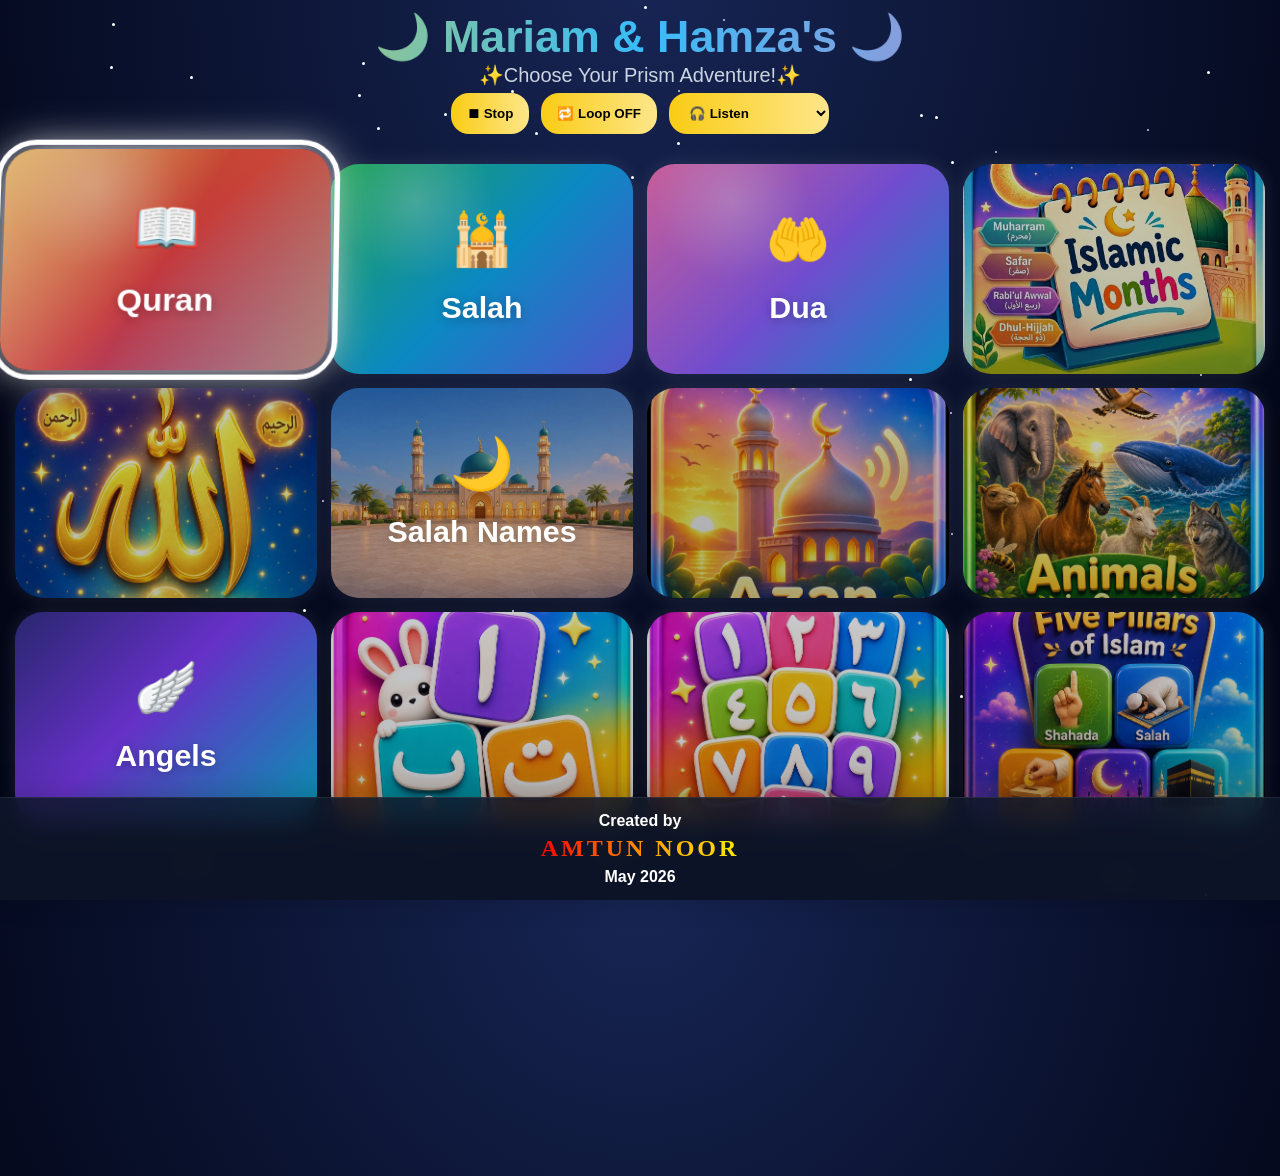
==== index.html @ e6c4af76 "Update index.html" ====
<!DOCTYPE html>
<html lang="en">
<head>
<meta charset="UTF-8" />
<meta name="viewport" content="width=device-width, initial-scale=1.0, maximum-scale=1.0, user-scalable=no" />

<title>My Little Quran Corner!</title>
<meta name="theme-color" content="#0f172a"/>

<link rel="stylesheet" href="styles/prism.css?v690_frozen_release_20260702"/>
<link rel="stylesheet" href="styles/prism.interactions.css?v7312_targeted_azan_animals_20260719"/>
</head>

<body>
<div class="stars"></div>

<h1 id="pageTitle">🌙 Mariam & Hamza's 🌙 </h1>
<p class="subtitle" id="pageSubtitle">✨Quran Adventures with Mom!✨</p>

<div class="topbar" id="topbar">
<button id="btnBack" tabindex="0" onclick="goHome()">🏠 Home</button>
<button id="btnStop" tabindex="0" onclick="stopAll()">⏹ Stop</button>
<button id="loopBtn" tabindex="0" onclick="toggleLoopAll()">🔁 Loop OFF</button>
<select id="mode" tabindex="0">
<option value="listen" selected>🎧 Listen</option>
<option value="learnListen">🎓 Learn · Listen</option>
<option value="repeat5">🎓 Learn · 5x</option>
<option value="hifz">🎓 Learn · Hifz</option>
</select>
</div>

<div class="grid" id="grid"></div>

<div id="overlay">
<div>▶ Tap Anywhere / Press OK To Start</div>
</div>

<div class="credits">
<div>Created by</div>
<div class="amtun">AMTUN NOOR</div>
<div>May 2026</div>
</div>


<script src="engines/practice.cue.js?v730_runtime_freeze_20260718"></script>
<script src="engines/practice.controller.js?v730_runtime_freeze_20260718"></script>
<script src="engines/scene.navigator.js?v7312_targeted_azan_animals_20260719"></script>
<script src="engines/selectable.layouts.js?v7312_targeted_azan_animals_20260719"></script>
<script src="engines/selectable.scene.engine.js?v7312_targeted_azan_animals_20260719"></script>
<script src="engines/interactive.hotspots.engine.js?v7312_targeted_azan_animals_20260719"></script>
<script src="engines/prism.legacy.engine.js?v723_final_20260716"></script>

<script>
/* Prism V6.9 loader self-heal: fixes rare first-load topbar mount race without changing UI. */
(function(){
  const HIDE_FOR = new Set(["plugin-months","plugin-numbers","plugin-salah-names","plugin-salahnames","plugin-angels","plugin-pillars","plugin-letters"]);
  let timer = null;
  function shouldShowTopbar(){
    const b = document.body;
    if(!b) return false;
    if(b.classList.contains("landing-mode")) return false;
    for(const c of HIDE_FOR){ if(b.classList.contains(c)) return false; }
    // Quran/listen/learn pages + Allah Names + Dua + external Salah keep the existing fixed topbar.
    return true;
  }
  function healTopbar(){
    const top = document.getElementById("topbar");
    if(!top) return;
    if(shouldShowTopbar()){
      top.classList.add("prism-topbar-ready");
      top.style.display = "flex";
      top.style.visibility = "visible";
      top.style.opacity = "1";
    }else{
      top.classList.remove("prism-topbar-ready");
      top.style.display = "";
      top.style.visibility = "";
      top.style.opacity = "";
    }
  }
  function schedule(){
    clearTimeout(timer);
    healTopbar();
    [120, 350, 700, 1200, 2200].forEach(ms=>setTimeout(healTopbar, ms));
  }
  window.__prismHealTopbar = schedule;
  document.addEventListener("DOMContentLoaded", schedule);
  window.addEventListener("load", schedule);
  window.addEventListener("pageshow", schedule);
  const startObserver = ()=>{
    if(!document.body) return setTimeout(startObserver, 50);
    new MutationObserver(schedule).observe(document.body,{attributes:true,attributeFilter:["class"]});
    schedule();
  };
  startObserver();
})();
</script>
</body>
</html>
---- styles/prism.css ----
@font-face{
  font-family:"Baloo Bhaijaan 2";
  src:url("../BalooBhaijaan2-ExtraBold.ttf");
  font-display:swap;
}

*{
margin:0;
padding:0;
box-sizing:border-box;
font-family:"Baloo Bhaijaan 2","Comic Sans MS","Trebuchet MS",Arial,sans-serif;
-webkit-touch-callout:none;
-webkit-user-select:none;
user-select:none;
}

body{
background:radial-gradient(circle at top,#172554,#020617 70%);
min-height:100vh;
overflow-x:hidden;
color:white;
padding:20px;
padding-bottom:110px;
display:flex;
flex-direction:column;
}

body.tv-mode{
height:100vh;
overflow:hidden;
padding:15px;
padding-top:45px!important;
padding-bottom:95px;
}

body.tv-mode h1{
margin-top:0!important;
font-size:2.8rem!important;
}

body.tv-mode .subtitle{
margin-bottom:20px!important;
}

.stars{
position:fixed;
inset:0;
overflow:hidden;
pointer-events:none;
z-index:0;
}

.star{
position:absolute;
width:3px;
height:3px;
background:white;
border-radius:50%;
animation:twinkle 3s infinite alternate, drift 25s linear infinite;
}

@keyframes twinkle{
from{opacity:.2;transform:scale(.5);}
to{opacity:1;transform:scale(1.5);}
}

@keyframes drift{
from{transform:translateY(0px);}
to{transform:translateY(-120px);}
}

.sparkle{
position:absolute;
width:2px;
height:2px;
border-radius:50%;
background:white;
opacity:.8;
animation:sparkleFloat 12s linear infinite;
}

@keyframes sparkleFloat{
0%{transform:translateY(40px);opacity:0;}
20%{opacity:1;}
100%{transform:translateY(-140px);opacity:0;}
}

h1{
text-align:center;
font-size:2.5rem;
margin-bottom:8px;
background:linear-gradient(90deg,#facc15,#38bdf8,#f472b6);
-webkit-background-clip:text;
-webkit-text-fill-color:transparent;
animation:glow 3s infinite alternate, headerFloat 4s ease-in-out infinite;
display:block;
width:100%;
}

@keyframes glow{
from{filter:drop-shadow(0 0 5px #38bdf8);}
to{filter:drop-shadow(0 0 18px #f472b6);}
}

@keyframes headerFloat{
0%,100%{transform:translateY(0);}
50%{transform:translateY(-6px);}
}

.subtitle{
text-align:center;
margin-bottom:24px;
color:#cbd5e1;
animation:headerFloat 4s ease-in-out infinite;
animation-delay:.5s;
}

.topbar{
display:flex;
justify-content:center;
gap:12px;
margin-bottom:25px;
flex-wrap:wrap;
z-index:10;
}

.topbar button,
.topbar select{
border:none;
padding:12px 16px;
border-radius:18px;
font-weight:bold;
cursor:pointer;
background:linear-gradient(90deg,#facc15,#fde68a);
}

.topbar button:focus,
.topbar select:focus{
outline:5px solid #fff!important;
outline-offset:2px;
transform:scale(1.05);
}

#btnBack{display:none;}

.grid{
display:grid;
grid-template-columns:repeat(4,1fr);
gap:18px;
max-width:none;
width:100%;
margin:auto;
flex:1;
}

@media(max-width:768px){
.grid{grid-template-columns:repeat(2,1fr)!important;}
}

body.tv-mode .grid{
grid-template-rows:repeat(4,1fr);
gap:12px;
padding-top:5px;
margin-bottom:15px;
}

body.landing-mode .grid{
perspective:1200px;
align-items:stretch;
}

body.landing-mode .card{
animation:livingFloat 5s ease-in-out infinite;
transform-style:preserve-3d;
}

body.landing-mode .card:nth-child(2n){animation-delay:.35s;}
body.landing-mode .card:nth-child(3n){animation-delay:.7s;}

@keyframes livingFloat{
0%,100%{transform:translateY(0) rotateX(0deg);}
50%{transform:translateY(-7px) rotateX(2deg);}
}

body.landing-mode .remote-focus{
transform:translateY(-10px) scale(1.08) rotateX(4deg)!important;
box-shadow:0 0 38px rgba(255,255,255,.95),0 18px 35px rgba(0,0,0,.35);
}

body.landing-mode .remote-focus:after{
content:"";
position:absolute;
inset:-3px;
border-radius:30px;
background:linear-gradient(120deg,rgba(255,255,255,.45),transparent,rgba(250,204,21,.45));
z-index:0;
animation:focusShimmer 1.8s linear infinite;
pointer-events:none;
}

@keyframes focusShimmer{
0%{opacity:.25;transform:translateX(-8px);}
50%{opacity:.8;}
100%{opacity:.25;transform:translateX(8px);}
}

.card{
position:relative;
overflow:hidden;
border-radius:28px;
padding:18px;
min-height:210px;
display:flex;
flex-direction:column;
justify-content:space-between;
cursor:pointer;
transition:.3s;
backdrop-filter:blur(10px);
box-shadow:0 0 20px rgba(255,255,255,.1);
animation:float 4s ease-in-out infinite;
height:100%;
width:100%;
background-size:cover!important;
background-position:center!important;
}

.card:before{
content:"";
position:absolute;
inset:0;
background:rgba(2,6,23,.18);
z-index:0;
pointer-events:none;
}

.card>*{position:relative;z-index:1;}

.card:hover{
transform:translateY(-8px) scale(1.03);
box-shadow:0 0 30px rgba(255,255,255,.35);
}

@keyframes float{
0%,100%{transform:translateY(0);}
50%{transform:translateY(-6px);}
}

.card-info-box{
display:flex;
flex-direction:column;
justify-content:space-between;
height:100%;
width:100%;
}

.emoji{font-size:2.4rem;margin-bottom:8px;}
.arabic{font-size:1.9rem;font-weight:bold;margin-bottom:4px;text-shadow:0 2px 10px rgba(0,0,0,.25);}
.english{font-size:1.05rem;opacity:.95;}

body.landing-mode .card{
align-items:center;
justify-content:center;
text-align:center;
}

body.landing-mode .card-info-box{
height:auto;
justify-content:center;
align-items:center;
gap:12px;
}

body.landing-mode .emoji{font-size:3.2rem;}
body.landing-mode .english{display:none;}

.badge{
position:absolute;
top:12px;
right:12px;
padding:6px 10px;
border-radius:999px;
background:rgba(255,255,255,.9);
color:#020617;
font-size:.8rem;
font-weight:900;
z-index:3;
}

.play-btn{
margin-top:14px;
border:none;
border-radius:18px;
padding:12px;
font-size:1rem;
font-weight:bold;
cursor:pointer;
background:white;
color:black;
transition:.3s;
position:relative;
z-index:5;
width:100%;
}

body.landing-mode .play-btn{display:none;}

.active-tile .play-btn{
background:linear-gradient(90deg,#facc15,#fde68a)!important;
color:#020617!important;
}

.active-tile{
box-shadow:0 0 25px 6px rgba(255,255,255,.7)!important;
transform:scale(1.04);
}

.remote-focus{
outline:5px solid #fff;
outline-offset:4px;
transform:scale(1.04);
box-shadow:0 0 30px rgba(255,255,255,.9);
z-index:10;
}

.stage{
position:relative;
width:100%;
min-height:62vh;
border-radius:32px;
overflow:hidden;
background-size:cover!important;
background-position:center!important;
box-shadow:0 0 35px rgba(255,255,255,.18);
display:flex;
align-items:flex-end;
justify-content:center;
padding:24px;
}

.stage-content{
width:min(900px,100%);
text-align:center;
padding:22px;
border-radius:26px;
background:rgba(15,23,42,.45);
backdrop-filter:blur(10px);
-webkit-backdrop-filter:blur(10px);
box-shadow:0 0 25px rgba(255,255,255,.18);
}

.stage-title{
font-size:clamp(2rem,5vw,4.5rem);
font-weight:900;
margin-bottom:8px;
}

.stage-sub{
font-size:clamp(1.1rem,2.5vw,2rem);
opacity:.95;
}

.stage-badges{
margin-top:18px;
display:flex;
gap:12px;
justify-content:center;
flex-wrap:wrap;
}

.rakah-badge{
padding:12px 16px;
border-radius:999px;
background:linear-gradient(135deg,#fff7ed,#fde68a);
color:#111827;
font-weight:900;
font-size:clamp(1rem,2vw,1.4rem);
box-shadow:0 0 15px rgba(255,255,255,.4);
animation:badgePop .8s ease;
}

@keyframes badgePop{
0%{transform:scale(.2);opacity:0;}
65%{transform:scale(1.1);opacity:1;}
100%{transform:scale(1);}
}

.story-dawn{background:linear-gradient(rgba(255,182,193,.28),rgba(15,23,42,.35));}
.story-bright-day{background:linear-gradient(rgba(250,204,21,.25),rgba(14,165,233,.18));}
.story-afternoon{background:linear-gradient(rgba(251,146,60,.22),rgba(15,23,42,.28));}
.story-sunset{background:linear-gradient(rgba(249,115,22,.38),rgba(124,45,18,.28));}
.story-night{background:linear-gradient(rgba(30,64,175,.42),rgba(2,6,23,.55));}

.story-overlay{
position:absolute;
inset:0;
pointer-events:none;
z-index:0;
transition:background 1s ease;
}

.spotlight-wrap{
position:relative;
display:flex;
align-items:center;
justify-content:center;
min-height:62vh;
border-radius:32px;
overflow:hidden;
background-size:contain!important;
background-position:center!important;
background-repeat:no-repeat!important;
background-color:rgba(15,23,42,.55);
box-shadow:0 0 35px rgba(255,255,255,.18);
}

.spotlight-number{
position:absolute;
font-size:clamp(4rem,15vw,11rem);
font-weight:900;
text-shadow:0 0 22px rgba(250,204,21,.9);
animation:spotlightPop 1.2s ease;
}

@keyframes spotlightPop{
0%{transform:scale(.35);opacity:0;}
50%{transform:scale(1.25);opacity:1;}
100%{transform:scale(1);opacity:1;}
}

.bubble{
position:absolute;
width:44px;
height:44px;
border-radius:50%;
background:rgba(255,255,255,.22);
box-shadow:inset 0 0 12px rgba(255,255,255,.35),0 0 18px rgba(255,255,255,.2);
animation:bubbleFloat 8s ease-in-out infinite;
pointer-events:none;
}

@keyframes bubbleFloat{
0%,100%{transform:translateY(0) scale(.85);opacity:.45;}
50%{transform:translateY(-60px) scale(1.15);opacity:.85;}
}

#overlay{
position:fixed;
inset:0;
display:none;
align-items:center;
justify-content:center;
background:rgba(0,0,0,.85);
z-index:999;
}

#overlay div{
background:white;
color:black;
padding:22px;
border-radius:20px;
font-size:1.2rem;
font-weight:bold;
text-align:center;
cursor:pointer;
box-shadow:0 0 25px rgba(255,255,255,.4);
}

audio{display:none;}

.credits{
position:fixed;
bottom:0;
left:0;
right:0;
padding:12px 8px;
text-align:center;
background:rgba(15,23,42,.25);
backdrop-filter:blur(12px);
-webkit-backdrop-filter:blur(12px);
border-top:1px solid rgba(255,255,255,.08);
z-index:1000;
width:100%;
line-height:1.4;
font-weight:bold;
box-shadow:0 -4px 30px rgba(0,0,0,.2);
}

body.tv-mode .credits{
position:fixed!important;
bottom:0!important;
left:0!important;
right:0!important;
background:rgba(15,23,42,.85)!important;
}

.amtun{
display:inline-block;
font-family:cursive;
font-size:1.5rem;
font-weight:900;
letter-spacing:3px;
text-transform:uppercase;
background:linear-gradient(90deg,red,orange,yellow,lime,cyan,blue,violet,red);
background-size:400% 100%;
-webkit-background-clip:text;
-webkit-text-fill-color:transparent;
animation:rainbowSparkle 5s linear infinite;
}

@keyframes rainbowSparkle{
0%{background-position:0% 50%;filter:drop-shadow(0 0 4px rgba(255,255,255,.3));}
100%{background-position:400% 50%;filter:drop-shadow(0 0 10px rgba(255,255,255,.6));}
}

body>*{position:relative;z-index:1;}

@media(max-width:768px){
.stage{min-height:58vh;padding:14px;border-radius:24px;}
.stage-content{padding:16px;border-radius:20px;}
.stage-badges{flex-direction:column;align-items:center;}
.rakah-badge{width:100%;max-width:260px;}
}

/* ================= PLUGIN EFFECT: AQUARIUM ================= */
.aquarium-layer{
position:absolute;
inset:0;
pointer-events:none;
z-index:1;
overflow:hidden;
}

.aquarium-water-rays{
position:absolute;
inset:0;
pointer-events:none;
background:linear-gradient(
  110deg,
  transparent 0%,
  rgba(255,255,255,0.10) 35%,
  transparent 60%
);
animation:waterRayMove 9s ease-in-out infinite;
mix-blend-mode:screen;
}

@keyframes waterRayMove{
0%,100%{transform:translateX(-8%);opacity:.35;}
50%{transform:translateX(8%);opacity:.55;}
}

.fish-zone{
position:absolute;
pointer-events:none;
}

.fish-zone::before{
content:"";
position:absolute;
left:var(--mouthLeft);
top:var(--mouthTop);
width:4%;
height:5%;
border-radius:50%;
background:rgba(60,25,15,.25);
animation:mouthSing 3.8s ease-in-out infinite;
animation-delay:var(--d);
}

.fish-zone::after{
content:"";
position:absolute;
left:var(--tailLeft);
top:var(--tailTop);
width:18%;
height:35%;
border-radius:50%;
background:rgba(255,255,255,.16);
filter:blur(6px);
animation:tailWag 3.2s ease-in-out infinite;
animation-delay:var(--d);
}

@keyframes mouthSing{
0%,70%,100%{transform:scaleY(.35);opacity:.15;}
82%{transform:scaleY(1.25);opacity:.38;}
}

@keyframes tailWag{
0%,100%{transform:rotate(-4deg) scale(.9);opacity:.08;}
50%{transform:rotate(5deg) scale(1.08);opacity:.22;}
}


/* ================= V3.4 FIX: FULLSCREEN PLUGIN STAGES ================= */
body.plugin-stage-mode .grid{
  display:block;
  width:100%;
  max-width:none;
  margin:0 auto;
  flex:1;
}

body.plugin-stage-mode .stage,
body.plugin-stage-mode .spotlight-wrap{
  width:100%;
  min-height:calc(100vh - 245px);
  height:calc(100vh - 245px);
  border-radius:28px;
}

body.tv-mode.plugin-stage-mode .stage,
body.tv-mode.plugin-stage-mode .spotlight-wrap{
  min-height:calc(100vh - 220px);
  height:calc(100vh - 220px);
}

/* Salah Names: keep teaching panel narrow so mosque/time effects remain visible */
.story-stage{
  align-items:center!important;
  justify-content:flex-end!important;
}

.story-stage .stage-content{
  position:absolute;
  right:18px;
  top:18px;
  bottom:18px;
  width:min(30vw,310px);
  min-width:210px;
  padding:16px;
  display:flex;
  flex-direction:column;
  justify-content:center;
  background:rgba(15,23,42,.32);
  border:1px solid rgba(255,255,255,.14);
}

.story-stage .stage-title{
  font-size:clamp(1.6rem,3.2vw,3.4rem);
}

.story-stage .stage-sub{
  font-size:clamp(1rem,1.8vw,1.5rem);
}

.story-stage .stage-badges{
  flex-direction:column;
  align-items:stretch;
  gap:8px;
}

.story-stage .rakah-badge{
  font-size:clamp(.9rem,1.4vw,1.15rem);
  padding:9px 12px;
}

.story-night{
  background:linear-gradient(rgba(3,7,18,.78),rgba(2,6,23,.88))!important;
}

.story-sunset{
  background:linear-gradient(rgba(249,115,22,.45),rgba(88,28,12,.42))!important;
}

.story-bright-day{
  background:linear-gradient(rgba(250,204,21,.22),rgba(14,165,233,.10))!important;
}

.story-dawn{
  background:linear-gradient(rgba(255,182,193,.30),rgba(59,130,246,.16))!important;
}

/* Numbers spotlight overlay: no text tile, only active number glow at coordinates */
.number-focus-dot{
  position:absolute;
  width:clamp(54px,8vw,105px);
  height:clamp(54px,8vw,105px);
  left:50%;
  top:50%;
  transform:translate(-50%,-50%) scale(1);
  border-radius:50%;
  background:radial-gradient(circle,rgba(255,213,74,.55),rgba(255,213,74,.18) 45%,rgba(255,213,74,0) 72%);
  box-shadow:0 0 28px rgba(255,213,74,.75),0 0 55px rgba(255,255,255,.35);
  pointer-events:none;
  z-index:4;
  animation:numberPulse 1.15s ease-in-out infinite;
}

.number-focus-dot::before,
.number-focus-dot::after{
  content:"âœ¦";
  position:absolute;
  color:#fff7ad;
  font-size:clamp(16px,2vw,30px);
  text-shadow:0 0 12px white;
  animation:numberSparkle 1.4s ease-in-out infinite;
}

.number-focus-dot::before{left:-10%;top:8%;}
.number-focus-dot::after{right:-8%;bottom:6%;animation-delay:.45s;}

@keyframes numberPulse{
  0%,100%{transform:translate(-50%,-50%) scale(.88);opacity:.65;}
  50%{transform:translate(-50%,-50%) scale(1.22);opacity:1;}
}

@keyframes numberSparkle{
  0%,100%{transform:scale(.65) rotate(0deg);opacity:.35;}
  50%{transform:scale(1.2) rotate(15deg);opacity:1;}
}

/* External bridge */
.external-bridge{
  width:100%;
  height:calc(100vh - 245px);
  min-height:520px;
  border-radius:28px;
  overflow:hidden;
  background:rgba(15,23,42,.65);
  box-shadow:0 0 35px rgba(255,255,255,.18);
}

.external-bridge iframe{
  width:100%;
  height:100%;
  border:0;
  background:white;
}

@media(max-width:768px){
  body.plugin-stage-mode .stage,
  body.plugin-stage-mode .spotlight-wrap,
  .external-bridge{
    min-height:calc(100vh - 230px);
    height:calc(100vh - 230px);
    border-radius:22px;
  }

  .story-stage .stage-content{
    left:12px;
    right:12px;
    top:auto;
    bottom:12px;
    width:auto;
    min-width:0;
    max-height:38%;
  }

  .story-stage .stage-badges{
    flex-direction:row;
    flex-wrap:wrap;
    justify-content:center;
  }
}


/* ================= PRISM V3.4 UI FINAL OVERRIDES ================= */

/* Keep big decorative header only for Landing + Quran.
   Plugin/external screens use compact controls and full content stage. */
body.plugin-ui-final #pageTitle,
body.plugin-ui-final #pageSubtitle{
  display:none!important;
}

body.plugin-ui-final{
  padding:10px 14px 58px!important;
  overflow:hidden;
}

body.plugin-ui-final .topbar{
  margin:0 0 8px!important;
  gap:8px!important;
  align-items:center;
}

body.plugin-ui-final .topbar button,
body.plugin-ui-final .topbar select{
  padding:7px 11px!important;
  border-radius:13px!important;
  font-size:.86rem!important;
}

body.plugin-ui-final .grid{
  display:block!important;
  width:100%!important;
  max-width:none!important;
  margin:0!important;
  flex:1!important;
}

body.plugin-ui-final .stage,
body.plugin-ui-final .spotlight-wrap,
body.plugin-ui-final .external-bridge{
  width:100%!important;
  height:calc(100vh - 132px)!important;
  min-height:0!important;
  border-radius:22px!important;
  margin:0!important;
  background-size:contain!important;
  background-repeat:no-repeat!important;
  background-position:center!important;
  background-color:rgba(2,6,23,.45)!important;
  box-shadow:0 0 22px rgba(255,255,255,.14)!important;
}

/* Months should fill more strongly because its poster already has full layout. */
body.plugin-ui-final.plugin-months .stage{
  background-size:contain!important;
}

/* Numbers image should be fully visible. */
body.plugin-ui-final.plugin-numbers .spotlight-wrap{
  background-size:contain!important;
}

/* Allah Names: restore a compact one-screen grid. */
body.plugin-ui-final.plugin-names .grid{
  display:grid!important;
  grid-template-columns:repeat(3,1fr)!important;
  grid-template-rows:repeat(2,1fr)!important;
  gap:12px!important;
  height:calc(100vh - 132px)!important;
}

body.plugin-ui-final.plugin-names .card{
  min-height:0!important;
  height:100%!important;
  border-radius:22px!important;
  padding:14px!important;
  animation:none!important;
}

body.plugin-ui-final.plugin-names .emoji{
  font-size:2rem!important;
  margin-bottom:4px!important;
}

body.plugin-ui-final.plugin-names .arabic{
  font-size:1.55rem!important;
}

body.plugin-ui-final.plugin-names .english{
  font-size:.95rem!important;
}

body.plugin-ui-final.plugin-names .play-btn{
  padding:8px!important;
  border-radius:13px!important;
  font-size:.9rem!important;
  margin-top:8px!important;
}

/* Salah names: compact floating badge panel, does not cover credits. */
body.plugin-ui-final .story-stage{
  align-items:flex-start!important;
  justify-content:flex-end!important;
}

body.plugin-ui-final .story-stage .stage-content{
  position:absolute!important;
  right:16px!important;
  top:16px!important;
  bottom:auto!important;
  width:min(28vw,300px)!important;
  min-width:210px!important;
  max-height:calc(100% - 32px)!important;
  padding:14px!important;
  border-radius:20px!important;
  background:rgba(15,23,42,.24)!important;
  border:1px solid rgba(255,255,255,.18)!important;
  backdrop-filter:blur(8px)!important;
  -webkit-backdrop-filter:blur(8px)!important;
}

body.plugin-ui-final .story-stage .stage-title{
  font-size:clamp(1.6rem,3vw,3rem)!important;
  margin-bottom:4px!important;
}

body.plugin-ui-final .story-stage .stage-sub{
  font-size:clamp(1rem,1.7vw,1.35rem)!important;
}

body.plugin-ui-final .story-stage .stage-badges{
  margin-top:10px!important;
  gap:7px!important;
  flex-direction:column!important;
}

body.plugin-ui-final .story-stage .rakah-badge{
  font-size:clamp(.85rem,1.25vw,1.08rem)!important;
  padding:7px 10px!important;
}

/* Stronger day/night story overlays */
body.plugin-ui-final .story-dawn{background:linear-gradient(rgba(255,182,193,.28),rgba(59,130,246,.12))!important;}
body.plugin-ui-final .story-bright-day{background:linear-gradient(rgba(250,204,21,.16),rgba(14,165,233,.06))!important;}
body.plugin-ui-final .story-afternoon{background:linear-gradient(rgba(251,146,60,.22),rgba(15,23,42,.12))!important;}
body.plugin-ui-final .story-sunset{background:linear-gradient(rgba(249,115,22,.38),rgba(88,28,12,.36))!important;}
body.plugin-ui-final .story-night{background:linear-gradient(rgba(2,6,23,.76),rgba(0,0,0,.84))!important;}

/* Numbers active glow must sit above full image. */
body.plugin-ui-final .number-focus-dot{
  z-index:8!important;
  display:block!important;
}

/* Credits: visible but no longer a thick dark block */
body.plugin-ui-final .credits{
  padding:5px 8px!important;
  background:rgba(15,23,42,.18)!important;
  border-top:1px solid rgba(255,255,255,.05)!important;
  backdrop-filter:blur(5px)!important;
  -webkit-backdrop-filter:blur(5px)!important;
  line-height:1.05!important;
  box-shadow:none!important;
}

body.plugin-ui-final .amtun{
  font-size:1.05rem!important;
  letter-spacing:2px!important;
}

body.plugin-ui-final .credits div:first-child,
body.plugin-ui-final .credits div:last-child{
  font-size:.72rem!important;
}

/* Landing remains clean: no text clutter/buttons. */
body.landing-mode .play-btn,
body.landing-mode .english{
  display:none!important;
}

/* External Salah iframe: full available space. */
body.plugin-ui-final .external-bridge iframe{
  width:100%!important;
  height:100%!important;
  border:0!important;
}

/* TV/laptop one-page behavior */
body.plugin-ui-final.tv-mode{
  height:100vh!important;
  overflow:hidden!important;
}

@media(max-width:768px){
  body.plugin-ui-final{
    padding:8px 9px 54px!important;
  }

  body.plugin-ui-final .topbar button,
  body.plugin-ui-final .topbar select{
    padding:6px 9px!important;
    font-size:.78rem!important;
  }

  body.plugin-ui-final .stage,
  body.plugin-ui-final .spotlight-wrap,
  body.plugin-ui-final .external-bridge{
    height:calc(100vh - 126px)!important;
    border-radius:18px!important;
  }

  body.plugin-ui-final.plugin-names .grid{
    grid-template-columns:repeat(2,1fr)!important;
    grid-template-rows:repeat(3,1fr)!important;
    gap:9px!important;
    height:calc(100vh - 126px)!important;
  }

  body.plugin-ui-final.plugin-names .arabic{
    font-size:1.25rem!important;
  }

  body.plugin-ui-final .story-stage .stage-content{
    left:10px!important;
    right:10px!important;
    top:auto!important;
    bottom:10px!important;
    width:auto!important;
    min-width:0!important;
    max-height:38%!important;
  }

  body.plugin-ui-final .story-stage .stage-badges{
    flex-direction:row!important;
    flex-wrap:wrap!important;
    justify-content:center!important;
  }
}


/* ================= PRISM V3.4 FINAL RENDERER SPLIT ================= */

/* Plugins use stage area, not card-within-stage. */
body.plugin-ui-final .grid.stage-render{
  display:block!important;
  width:100%!important;
  height:calc(100vh - 118px)!important;
  margin:0!important;
  padding:0!important;
  overflow:hidden!important;
}

body.plugin-ui-final .stage.full-visual,
body.plugin-ui-final .spotlight-wrap.full-visual{
  position:relative!important;
  width:100%!important;
  height:100%!important;
  min-height:0!important;
  border:0!important;
  border-radius:0!important;
  margin:0!important;
  padding:0!important;
  box-shadow:none!important;
  background:none!important;
  overflow:hidden!important;
}

.stage-img{
  position:absolute;
  inset:0;
  width:100%;
  height:100%;
  object-fit:contain;
  object-position:center;
  z-index:0;
  pointer-events:none;
}

/* Keep no ugly white border/card look in stage modules */
body.plugin-ui-final.plugin-months .stage,
body.plugin-ui-final.plugin-numbers .spotlight-wrap,
body.plugin-ui-final.plugin-salahnames .stage{
  background:rgba(2,6,23,.15)!important;
  border-radius:0!important;
}

/* Optional: months/numbers can preserve complete poster/image without crop */
body.plugin-ui-final.plugin-months .stage-img,
body.plugin-ui-final.plugin-numbers .stage-img,
body.plugin-ui-final.plugin-salahnames .stage-img{
  object-fit:contain!important;
}

/* Stage overlay layers above real image */
.aquarium-layer,
.number-overlay-layer,
.story-overlay{
  z-index:2!important;
}

/* Numbers spotlight, positioned by coordinates over the actual img */
.number-focus-dot{
  position:absolute!important;
  width:clamp(48px,7vw,96px)!important;
  height:clamp(48px,7vw,96px)!important;
  border-radius:50%!important;
  background:radial-gradient(circle,rgba(255,232,92,.78),rgba(255,213,74,.28) 42%,rgba(255,213,74,0) 72%)!important;
  box-shadow:0 0 24px rgba(255,213,74,.95),0 0 58px rgba(255,255,255,.45)!important;
  transform:translate(-50%,-50%) scale(1)!important;
  pointer-events:none!important;
  z-index:5!important;
  animation:numberPulse 1.05s ease-in-out infinite!important;
}

.number-focus-dot::before,
.number-focus-dot::after{
  content:"âœ¦";
  position:absolute;
  color:#fff8b5;
  font-size:clamp(15px,2vw,28px);
  text-shadow:0 0 10px white;
  animation:numberSparkle 1.3s ease-in-out infinite;
}
.number-focus-dot::before{left:-12%;top:6%;}
.number-focus-dot::after{right:-10%;bottom:4%;animation-delay:.45s;}

@keyframes numberPulse{
  0%,100%{opacity:.58;transform:translate(-50%,-50%) scale(.86);}
  50%{opacity:1;transform:translate(-50%,-50%) scale(1.26);}
}
@keyframes numberSparkle{
  0%,100%{opacity:.35;transform:scale(.7) rotate(0deg);}
  50%{opacity:1;transform:scale(1.2) rotate(18deg);}
}

/* Salah Names side panel: compact and above credits, not a tall blocking tile */
body.plugin-ui-final.plugin-salahnames .story-stage .stage-content{
  position:absolute!important;
  right:16px!important;
  top:16px!important;
  bottom:auto!important;
  width:min(27vw,285px)!important;
  min-width:210px!important;
  max-height:calc(100% - 36px)!important;
  padding:13px!important;
  border-radius:19px!important;
  background:rgba(15,23,42,.28)!important;
  border:1px solid rgba(255,255,255,.16)!important;
  backdrop-filter:blur(8px)!important;
  -webkit-backdrop-filter:blur(8px)!important;
  z-index:4!important;
}

body.plugin-ui-final.plugin-salahnames .story-stage .stage-title{
  font-size:clamp(1.55rem,3vw,2.8rem)!important;
  margin:0 0 4px!important;
}
body.plugin-ui-final.plugin-salahnames .story-stage .stage-sub{
  font-size:clamp(.95rem,1.6vw,1.25rem)!important;
}
body.plugin-ui-final.plugin-salahnames .story-stage .stage-badges{
  margin-top:8px!important;
  gap:6px!important;
}
body.plugin-ui-final.plugin-salahnames .story-stage .rakah-badge{
  font-size:clamp(.8rem,1.2vw,1.02rem)!important;
  padding:6px 9px!important;
}

/* Make credits less blocking over visual stage */
body.plugin-ui-final .credits{
  background:rgba(15,23,42,.12)!important;
  padding:4px 8px!important;
  line-height:1!important;
}
body.plugin-ui-final .amtun{font-size:.98rem!important;}
body.plugin-ui-final .credits div:first-child,
body.plugin-ui-final .credits div:last-child{font-size:.66rem!important;}

/* Stage modules: tiny topbar only */
body.plugin-ui-final .topbar{
  margin-bottom:4px!important;
}
body.plugin-ui-final .topbar button,
body.plugin-ui-final .topbar select{
  padding:6px 10px!important;
  font-size:.82rem!important;
}

/* Allah names must stay single page, not huge scrolling */
body.plugin-ui-final.plugin-names .grid{
  display:grid!important;
  grid-template-columns:repeat(3,1fr)!important;
  grid-template-rows:repeat(2,1fr)!important;
  gap:10px!important;
  height:calc(100vh - 118px)!important;
  overflow:hidden!important;
}

body.plugin-ui-final.plugin-names .card{
  min-height:0!important;
  height:100%!important;
  padding:12px!important;
  border-radius:20px!important;
}

@media(max-width:768px){
  body.plugin-ui-final .grid.stage-render{
    height:calc(100vh - 112px)!important;
  }

  body.plugin-ui-final.plugin-names .grid{
    grid-template-columns:repeat(2,1fr)!important;
    grid-template-rows:repeat(3,1fr)!important;
    height:calc(100vh - 112px)!important;
  }

  body.plugin-ui-final.plugin-salahnames .story-stage .stage-content{
    left:10px!important;
    right:10px!important;
    top:auto!important;
    bottom:8px!important;
    width:auto!important;
    min-width:0!important;
    max-height:34%!important;
  }
}


/* ================= V4 COORDINATE SPOTLIGHT FINAL ================= */
.coordinate-focus-dot{
  position:absolute!important;
  width:clamp(52px,7vw,108px)!important;
  height:clamp(52px,7vw,108px)!important;
  border-radius:50%!important;
  background:radial-gradient(circle,rgba(255,232,92,.76),rgba(255,213,74,.30) 42%,rgba(255,213,74,0) 72%)!important;
  box-shadow:0 0 24px rgba(255,213,74,.95),0 0 58px rgba(255,255,255,.45)!important;
  transform:translate(-50%,-50%) scale(1)!important;
  pointer-events:none!important;
  z-index:8!important;
  animation:coordinatePulse 1.05s ease-in-out infinite!important;
}
.coordinate-focus-dot::before,
.coordinate-focus-dot::after{
  content:"âœ¦";
  position:absolute;
  color:#fff8b5;
  font-size:clamp(15px,2vw,28px);
  text-shadow:0 0 10px white;
  animation:coordinateSparkle 1.3s ease-in-out infinite;
}
.coordinate-focus-dot::before{left:-12%;top:6%;}
.coordinate-focus-dot::after{right:-10%;bottom:4%;animation-delay:.45s;}
@keyframes coordinatePulse{
  0%,100%{opacity:.58;transform:translate(-50%,-50%) scale(.86);}
  50%{opacity:1;transform:translate(-50%,-50%) scale(1.26);}
}
@keyframes coordinateSparkle{
  0%,100%{opacity:.35;transform:scale(.7) rotate(0deg);}
  50%{opacity:1;transform:scale(1.2) rotate(18deg);}
}


/* ================= PRISM V4 FINAL PATCH: COORDINATE STAGE + COMPACT EMPTY GALLERY ================= */

/* Months/Numbers coordinate images must fill their visual stage so plugin % coordinates match exactly. */
body.plugin-ui-final.plugin-months .stage-img,
body.plugin-ui-final.plugin-numbers .stage-img{
  width:100%!important;
  height:100%!important;
  object-fit:fill!important;
  object-position:center!important;
}

/* Keep SalahNames image undistorted because it is a story background. */
body.plugin-ui-final.plugin-salahnames .stage-img{
  object-fit:cover!important;
  object-position:center!important;
}

/* Remove remaining inner-card look for coordinate modules. */
body.plugin-ui-final.plugin-months .spotlight-wrap,
body.plugin-ui-final.plugin-numbers .spotlight-wrap,
body.plugin-ui-final.plugin-months .stage,
body.plugin-ui-final.plugin-numbers .stage{
  border:0!important;
  outline:0!important;
  box-shadow:none!important;
  border-radius:0!important;
  background:#020617!important;
}

/* Coordinate dot is positioned by JS in pixels, not by stage percent. */
.coordinate-focus-dot{
  position:absolute!important;
  width:clamp(52px,7vw,108px)!important;
  height:clamp(52px,7vw,108px)!important;
  border-radius:50%!important;
  background:radial-gradient(circle,rgba(255,232,92,.80),rgba(255,213,74,.30) 42%,rgba(255,213,74,0) 72%)!important;
  box-shadow:0 0 24px rgba(255,213,74,.95),0 0 58px rgba(255,255,255,.45)!important;
  transform:translate(-50%,-50%) scale(1)!important;
  pointer-events:none!important;
  z-index:8!important;
  animation:coordinatePulse 1.05s ease-in-out infinite!important;
}

.coordinate-focus-dot::before,
.coordinate-focus-dot::after{
  content:"âœ¦";
  position:absolute;
  color:#fff8b5;
  font-size:clamp(15px,2vw,28px);
  text-shadow:0 0 10px white;
  animation:coordinateSparkle 1.3s ease-in-out infinite;
}
.coordinate-focus-dot::before{left:-12%;top:6%;}
.coordinate-focus-dot::after{right:-10%;bottom:4%;animation-delay:.45s;}

@keyframes coordinatePulse{
  0%,100%{opacity:.58;transform:translate(-50%,-50%) scale(.86);}
  50%{opacity:1;transform:translate(-50%,-50%) scale(1.26);}
}
@keyframes coordinateSparkle{
  0%,100%{opacity:.35;transform:scale(.7) rotate(0deg);}
  50%{opacity:1;transform:scale(1.2) rotate(18deg);}
}

/* Dua / empty gallery should NOT become one huge full-screen card. */
body.plugin-ui-final.plugin-dua .grid,
body.plugin-ui-final.plugin-duas .grid{
  display:grid!important;
  grid-template-columns:repeat(auto-fit,minmax(190px,260px))!important;
  justify-content:center!important;
  align-content:start!important;
  gap:16px!important;
  height:calc(100vh - 118px)!important;
  overflow:hidden!important;
  padding-top:18px!important;
}

body.plugin-ui-final.plugin-dua .card,
body.plugin-ui-final.plugin-duas .card{
  width:min(260px,88vw)!important;
  height:190px!important;
  min-height:190px!important;
  border-radius:24px!important;
  padding:16px!important;
  animation:float 4s ease-in-out infinite!important;
}

body.plugin-ui-final.plugin-dua .english,
body.plugin-ui-final.plugin-duas .english{
  display:none!important;
}


/* ================= PRISM V4 FINAL: CONTAIN IMAGE + SMART COORDINATE MAPPING ================= */
body.plugin-ui-final.plugin-months .stage-img,
body.plugin-ui-final.plugin-numbers .stage-img{
  width:100%!important;
  height:100%!important;
  object-fit:contain!important;
  object-position:center!important;
}

body.plugin-ui-final.plugin-months .spotlight-wrap,
body.plugin-ui-final.plugin-numbers .spotlight-wrap{
  background:radial-gradient(circle at center,rgba(15,23,42,.35),rgba(2,6,23,.92))!important;
  border:0!important;
  outline:0!important;
  box-shadow:none!important;
  border-radius:0!important;
}

.coordinate-focus-dot{
  position:absolute!important;
  width:clamp(52px,7vw,108px)!important;
  height:clamp(52px,7vw,108px)!important;
  border-radius:50%!important;
  background:radial-gradient(circle,rgba(255,232,92,.82),rgba(255,213,74,.30) 42%,rgba(255,213,74,0) 72%)!important;
  box-shadow:0 0 24px rgba(255,213,74,.95),0 0 58px rgba(255,255,255,.45)!important;
  transform:translate(-50%,-50%) scale(1)!important;
  pointer-events:none!important;
  z-index:8!important;
  animation:coordinatePulse 1.05s ease-in-out infinite!important;
}


/* ================= PRISM V4.1 TESTED RENDERER FINAL OVERRIDE ================= */
:root{--prism-vh:100vh;}

body.plugin-ui-final{
  height:var(--prism-vh)!important;
  min-height:var(--prism-vh)!important;
  overflow:hidden!important;
  padding:8px 10px 46px!important;
}

body.plugin-ui-final #pageTitle,
body.plugin-ui-final #pageSubtitle{display:none!important;}

body.plugin-ui-final .topbar{
  margin:0 0 6px!important;
  min-height:36px!important;
  gap:7px!important;
  flex-shrink:0!important;
}

body.plugin-ui-final .topbar button,
body.plugin-ui-final .topbar select{
  padding:6px 9px!important;
  border-radius:12px!important;
  font-size:.8rem!important;
}

body.plugin-ui-final .grid.stage-render{
  display:block!important;
  width:100%!important;
  height:calc(var(--prism-vh) - 98px)!important;
  min-height:220px!important;
  margin:0!important;
  padding:0!important;
  overflow:hidden!important;
  flex:1 1 auto!important;
}

body.plugin-ui-final .stage.full-visual,
body.plugin-ui-final .spotlight-wrap.full-visual{
  position:relative!important;
  width:100%!important;
  height:100%!important;
  min-height:0!important;
  margin:0!important;
  padding:0!important;
  border:0!important;
  outline:0!important;
  border-radius:0!important;
  box-shadow:none!important;
  overflow:hidden!important;
  background:#020617!important;
}

.stage-bg-cover{
  position:absolute!important;
  inset:-18px!important;
  background-size:cover!important;
  background-position:center!important;
  background-repeat:no-repeat!important;
  filter:blur(14px) saturate(1.15)!important;
  transform:scale(1.04)!important;
  opacity:.42!important;
  z-index:0!important;
  pointer-events:none!important;
}

.stage-img{
  position:absolute!important;
  inset:0!important;
  width:100%!important;
  height:100%!important;
  object-fit:contain!important;
  object-position:center!important;
  display:block!important;
  visibility:visible!important;
  opacity:1!important;
  z-index:1!important;
  pointer-events:none!important;
}

/* Months + Numbers are coordinate artwork: no distortion, map effects to actual image rectangle */
body.plugin-ui-final.plugin-months .stage-img,
body.plugin-ui-final.plugin-numbers .stage-img{
  object-fit:contain!important;
}

/* Salah names is scenic: fill stage without stretching obvious subjects */
body.plugin-ui-final.plugin-salah-names .stage-img,
body.plugin-ui-final.plugin-salahnames .stage-img{
  object-fit:cover!important;
}

.coordinate-focus-dot{
  position:absolute!important;
  width:clamp(46px,6.2vw,96px)!important;
  height:clamp(46px,6.2vw,96px)!important;
  border-radius:50%!important;
  background:radial-gradient(circle,rgba(255,235,115,.88),rgba(255,213,74,.30) 44%,rgba(255,213,74,0) 74%)!important;
  box-shadow:0 0 18px rgba(255,213,74,.95),0 0 42px rgba(255,255,255,.42)!important;
  transform:translate(-50%,-50%)!important;
  pointer-events:none!important;
  z-index:9!important;
  animation:coordinatePulse 1.05s ease-in-out infinite!important;
}

.coordinate-focus-dot::before,
.coordinate-focus-dot::after{
  content:"âœ¦";
  position:absolute;
  color:#fff8b5;
  font-size:clamp(13px,1.8vw,26px);
  text-shadow:0 0 10px white;
  animation:coordinateSparkle 1.3s ease-in-out infinite;
}
.coordinate-focus-dot::before{left:-10%;top:4%;}
.coordinate-focus-dot::after{right:-8%;bottom:2%;animation-delay:.45s;}

@keyframes coordinatePulse{
  0%,100%{opacity:.64;transform:translate(-50%,-50%) scale(.88);}
  50%{opacity:1;transform:translate(-50%,-50%) scale(1.20);}
}
@keyframes coordinateSparkle{
  0%,100%{opacity:.35;transform:scale(.7) rotate(0deg);}
  50%{opacity:1;transform:scale(1.15) rotate(18deg);}
}

body.plugin-ui-final .aquarium-layer{z-index:5!important;}

/* Salah Names panel: readable and not over credits */
body.plugin-ui-final .story-stage .stage-content{
  position:absolute!important;
  right:14px!important;
  top:14px!important;
  bottom:auto!important;
  width:min(27vw,285px)!important;
  min-width:210px!important;
  max-height:calc(100% - 28px)!important;
  padding:12px!important;
  border-radius:18px!important;
  background:rgba(15,23,42,.34)!important;
  border:1px solid rgba(255,255,255,.18)!important;
  backdrop-filter:blur(8px)!important;
  -webkit-backdrop-filter:blur(8px)!important;
  z-index:8!important;
}

body.plugin-ui-final .story-stage .stage-title{
  font-size:clamp(1.45rem,2.8vw,2.7rem)!important;
  margin:0 0 3px!important;
}
body.plugin-ui-final .story-stage .stage-sub{font-size:clamp(.9rem,1.5vw,1.2rem)!important;}
body.plugin-ui-final .story-stage .stage-badges{margin-top:8px!important;gap:6px!important;}
body.plugin-ui-final .story-stage .rakah-badge{font-size:clamp(.78rem,1.1vw,1rem)!important;padding:6px 9px!important;}

/* Lighter Isha while keeping night feel */
body.plugin-ui-final .story-night{
  background:linear-gradient(rgba(15,23,42,.40),rgba(30,64,175,.28))!important;
}

/* Allah Names grid fixed */
body.plugin-ui-final.plugin-names .grid{
  display:grid!important;
  grid-template-columns:repeat(3,1fr)!important;
  grid-template-rows:repeat(2,1fr)!important;
  gap:10px!important;
  height:calc(var(--prism-vh) - 98px)!important;
  overflow:hidden!important;
}
body.plugin-ui-final.plugin-names .card{
  min-height:0!important;
  height:100%!important;
  padding:12px!important;
  border-radius:20px!important;
}

/* Dua/empty gallery compact */
body.plugin-ui-final.plugin-dua .grid,
body.plugin-ui-final.plugin-duas .grid{
  display:grid!important;
  grid-template-columns:repeat(auto-fit,minmax(190px,260px))!important;
  justify-content:center!important;
  align-content:start!important;
  gap:16px!important;
  height:calc(var(--prism-vh) - 98px)!important;
  overflow:hidden!important;
  padding-top:18px!important;
}
body.plugin-ui-final.plugin-dua .card,
body.plugin-ui-final.plugin-duas .card{
  width:min(260px,88vw)!important;
  height:190px!important;
  min-height:190px!important;
  border-radius:24px!important;
  padding:16px!important;
}
body.plugin-ui-final.plugin-dua .english,
body.plugin-ui-final.plugin-duas .english{display:none!important;}

/* More transparent credits */
body.plugin-ui-final .credits{
  background:rgba(15,23,42,.12)!important;
  padding:4px 8px!important;
  line-height:1!important;
  backdrop-filter:blur(4px)!important;
  -webkit-backdrop-filter:blur(4px)!important;
}
body.plugin-ui-final .amtun{font-size:.98rem!important;}
body.plugin-ui-final .credits div:first-child,
body.plugin-ui-final .credits div:last-child{font-size:.66rem!important;}

@media(max-width:768px){
  body.plugin-ui-final{padding:6px 7px 42px!important;}
  body.plugin-ui-final .topbar{min-height:32px!important;margin-bottom:4px!important;gap:5px!important;}
  body.plugin-ui-final .topbar button,
  body.plugin-ui-final .topbar select{padding:5px 7px!important;font-size:.72rem!important;}
  body.plugin-ui-final .grid.stage-render{
    height:calc(var(--prism-vh) - 82px)!important;
    min-height:200px!important;
  }
  body.plugin-ui-final.plugin-names .grid{
    grid-template-columns:repeat(2,1fr)!important;
    grid-template-rows:repeat(3,1fr)!important;
    height:calc(var(--prism-vh) - 82px)!important;
  }
  body.plugin-ui-final .story-stage .stage-content{
    left:9px!important;
    right:9px!important;
    top:auto!important;
    bottom:8px!important;
    width:auto!important;
    min-width:0!important;
    max-height:34%!important;
  }
  body.plugin-ui-final .story-stage .stage-badges{
    flex-direction:row!important;
    flex-wrap:wrap!important;
    justify-content:center!important;
  }
}


/* ================= ALLAH NAMES: USE QURAN-STYLE TILE GRID =================
   Allah's Names should visually match Quran cards:
   - same normal grid behavior
   - same card proportions
   - no stretched 3x2 plugin screen layout
*/
body.plugin-names{
  height:auto!important;
  min-height:100vh!important;
  overflow-x:hidden!important;
  overflow-y:auto!important;
  padding:20px!important;
  padding-bottom:110px!important;
}

body.plugin-names #pageTitle,
body.plugin-names #pageSubtitle{
  display:block!important;
}

body.plugin-names .grid{
  display:grid!important;
  grid-template-columns:repeat(4,1fr)!important;
  gap:18px!important;
  max-width:none!important;
  width:100%!important;
  margin:auto!important;
  height:auto!important;
  overflow:visible!important;
  flex:1!important;
}

body.plugin-names .card{
  min-height:170px!important;
  height:auto!important;
  padding:18px!important;
  border-radius:26px!important;
  animation:float 4s ease-in-out infinite!important;
}

body.plugin-names .emoji{
  font-size:3rem!important;
  margin-bottom:8px!important;
}

body.plugin-names .arabic{
  font-size:2rem!important;
  line-height:1.1!important;
}

body.plugin-names .english{
  display:block!important;
  font-size:1rem!important;
}

body.plugin-names .play-btn{
  display:block!important;
  padding:12px!important;
  font-size:1rem!important;
  margin-top:12px!important;
  border-radius:16px!important;
}

@media(max-width:768px){
  body.plugin-names .grid{
    grid-template-columns:repeat(2,1fr)!important;
    gap:12px!important;
  }

  body.plugin-names .card{
    min-height:150px!important;
    padding:14px!important;
  }

  body.plugin-names .emoji{
    font-size:2.2rem!important;
  }

  body.plugin-names .arabic{
    font-size:1.45rem!important;
  }

  body.plugin-names .english{
    font-size:.85rem!important;
  }

  body.plugin-names .play-btn{
    padding:9px!important;
    font-size:.85rem!important;
    margin-top:8px!important;
  }
}

@media(orientation:landscape) and (max-height:560px){
  body.plugin-names{
    padding:8px!important;
    padding-bottom:42px!important;
  }

  body.plugin-names .grid{
    grid-template-columns:repeat(3,1fr)!important;
    gap:8px!important;
  }

  body.plugin-names .card{
    min-height:100px!important;
    padding:8px!important;
    border-radius:16px!important;
  }

  body.plugin-names .emoji{
    font-size:1.35rem!important;
    margin-bottom:2px!important;
  }

  body.plugin-names .arabic{
    font-size:1.05rem!important;
  }

  body.plugin-names .english{
    font-size:.65rem!important;
  }

  body.plugin-names .play-btn{
    padding:5px!important;
    font-size:.65rem!important;
    margin-top:4px!important;
  }
}


/* ================= V5 TARGETED FINAL FIX =================
   Quran is locked. These rules only target:
   - Learn mode compacting on phone
   - Allah Names Quran-style cards
   - Visual module first-load stability support
*/

/* Learn mode only: compact cards on phones so Pause button is reachable.
   This does NOT affect normal Quran Listen tiles. */
@media(max-width:768px){
  body.quran-learn-mode:not(.plugin-ui-final) .card{
    min-height:112px!important;
    padding:9px!important;
    border-radius:18px!important;
  }

  body.quran-learn-mode:not(.plugin-ui-final) .emoji{
    font-size:1.9rem!important;
    margin-bottom:2px!important;
  }

  body.quran-learn-mode:not(.plugin-ui-final) .arabic{
    font-size:1.18rem!important;
    line-height:1.05!important;
  }

  body.quran-learn-mode:not(.plugin-ui-final) .english{
    font-size:.76rem!important;
    line-height:1.05!important;
  }

  body.quran-learn-mode:not(.plugin-ui-final) .play-btn{
    padding:6px!important;
    font-size:.78rem!important;
    margin-top:5px!important;
    border-radius:11px!important;
  }
}

@media(orientation:landscape) and (max-height:560px){
  body.quran-learn-mode:not(.plugin-ui-final) .card{
    min-height:88px!important;
    padding:7px!important;
    border-radius:14px!important;
  }

  body.quran-learn-mode:not(.plugin-ui-final) .emoji{
    font-size:1.35rem!important;
  }

  body.quran-learn-mode:not(.plugin-ui-final) .arabic{
    font-size:.95rem!important;
  }

  body.quran-learn-mode:not(.plugin-ui-final) .english{
    font-size:.62rem!important;
  }

  body.quran-learn-mode:not(.plugin-ui-final) .play-btn{
    padding:4px!important;
    font-size:.62rem!important;
    margin-top:3px!important;
  }
}

/* Allah Names should visually match Quran card grid, not full-screen stretched plugin grid. */
body.plugin-names{
  height:auto!important;
  min-height:100vh!important;
  overflow-x:hidden!important;
  overflow-y:auto!important;
  padding:20px!important;
  padding-bottom:110px!important;
}

body.plugin-names #pageTitle,
body.plugin-names #pageSubtitle{
  display:block!important;
}

body.plugin-names .grid{
  display:grid!important;
  grid-template-columns:repeat(4,1fr)!important;
  gap:18px!important;
  max-width:none!important;
  width:100%!important;
  margin:auto!important;
  height:auto!important;
  overflow:visible!important;
  flex:1!important;
}

body.plugin-names .card{
  min-height:170px!important;
  height:auto!important;
  padding:18px!important;
  border-radius:26px!important;
  animation:float 4s ease-in-out infinite!important;
}

body.plugin-names .emoji{
  font-size:3rem!important;
  margin-bottom:8px!important;
}

body.plugin-names .arabic{
  font-size:2rem!important;
  line-height:1.1!important;
}

body.plugin-names .english{
  display:block!important;
  font-size:1rem!important;
}

body.plugin-names .play-btn{
  display:block!important;
  padding:12px!important;
  font-size:1rem!important;
  margin-top:12px!important;
  border-radius:16px!important;
}

@media(max-width:768px){
  body.plugin-names .grid{
    grid-template-columns:repeat(2,1fr)!important;
    gap:12px!important;
  }

  body.plugin-names .card{
    min-height:150px!important;
    padding:14px!important;
  }

  body.plugin-names .emoji{
    font-size:2.2rem!important;
  }

  body.plugin-names .arabic{
    font-size:1.45rem!important;
  }

  body.plugin-names .english{
    font-size:.85rem!important;
  }

  body.plugin-names .play-btn{
    padding:9px!important;
    font-size:.85rem!important;
    margin-top:8px!important;
  }
}

@media(orientation:landscape) and (max-height:560px){
  body.plugin-names{
    padding:8px!important;
    padding-bottom:42px!important;
  }

  body.plugin-names .grid{
    grid-template-columns:repeat(3,1fr)!important;
    gap:8px!important;
  }

  body.plugin-names .card{
    min-height:100px!important;
    padding:8px!important;
    border-radius:16px!important;
  }

  body.plugin-names .emoji{
    font-size:1.35rem!important;
    margin-bottom:2px!important;
  }

  body.plugin-names .arabic{
    font-size:1.05rem!important;
  }

  body.plugin-names .english{
    font-size:.65rem!important;
  }

  body.plugin-names .play-btn{
    padding:5px!important;
    font-size:.65rem!important;
    margin-top:4px!important;
  }
}


/* ================= PRISM V6 STABILITY LAYER =================
   Core Quran Listen tile CSS is the reference.
   This layer does not shrink core Quran tiles. It makes Learn + Allah Names inherit the same dimensions.
*/

/* Keep content scrollable above fixed credits on tablet/laptop/TV without changing mobile behavior */
@media(min-width:769px){
  body:not(.plugin-ui-final){
    padding-bottom:150px!important;
  }
  body:not(.plugin-ui-final) .grid{
    padding-bottom:110px!important;
  }
}

/* Remove old plugin fullscreen sizing for Allah Names */
body.plugin-names,
body.plugin-names.plugin-ui-final{
  height:auto!important;
  min-height:100vh!important;
  overflow-x:hidden!important;
  overflow-y:auto!important;
  padding:20px!important;
  padding-bottom:130px!important;
}

body.plugin-names #pageTitle,
body.plugin-names #pageSubtitle{
  display:block!important;
}

body.plugin-names .grid,
body.quran-learn-mode:not(.plugin-ui-final) .grid{
  display:grid!important;
  grid-template-columns:repeat(4,1fr)!important;
  gap:18px!important;
  width:100%!important;
  max-width:none!important;
  margin:auto!important;
  height:auto!important;
  min-height:0!important;
  overflow:visible!important;
  flex:1!important;
  align-content:start!important;
  align-items:stretch!important;
  grid-template-rows:auto!important;
  padding-bottom:110px!important;
}

/* Same as core .card values */
body.plugin-names .card,
body.quran-learn-mode:not(.plugin-ui-final) .card{
  min-height:210px!important;
  height:100%!important;
  width:100%!important;
  padding:18px!important;
  border-radius:28px!important;
  display:flex!important;
  flex-direction:column!important;
  justify-content:space-between!important;
  animation:float 4s ease-in-out infinite!important;
}

body.plugin-names .card-info-box,
body.quran-learn-mode:not(.plugin-ui-final) .card-info-box{
  display:flex!important;
  flex-direction:column!important;
  justify-content:space-between!important;
  height:100%!important;
  width:100%!important;
}

body.plugin-names .emoji,
body.quran-learn-mode:not(.plugin-ui-final) .emoji{
  font-size:2.4rem!important;
  margin-bottom:8px!important;
}

body.plugin-names .arabic,
body.quran-learn-mode:not(.plugin-ui-final) .arabic{
  font-size:1.9rem!important;
  font-weight:bold!important;
  margin-bottom:4px!important;
  line-height:1.1!important;
}

body.plugin-names .english,
body.quran-learn-mode:not(.plugin-ui-final) .english{
  font-size:1.05rem!important;
  opacity:.95!important;
  line-height:1.1!important;
}

body.plugin-names .play-btn,
body.quran-learn-mode:not(.plugin-ui-final) .play-btn{
  margin-top:14px!important;
  border-radius:18px!important;
  padding:12px!important;
  font-size:1rem!important;
  width:100%!important;
}

/* Phone inherits core responsive grid: 2 columns */
@media(max-width:768px){
  body.plugin-names .grid,
  body.quran-learn-mode:not(.plugin-ui-final) .grid{
    grid-template-columns:repeat(2,1fr)!important;
    gap:12px!important;
    padding-bottom:70px!important;
  }
  body.plugin-names,
  body.quran-learn-mode:not(.plugin-ui-final){
    padding-bottom:70px!important;
  }
}

/* Landscape phone: keep core compact behavior only where height is small */
@media(orientation:landscape) and (max-height:560px){
  body.plugin-names .grid,
  body.quran-learn-mode:not(.plugin-ui-final) .grid{
    grid-template-columns:repeat(4,1fr)!important;
    gap:8px!important;
    padding-bottom:60px!important;
  }
  body.plugin-names .card,
  body.quran-learn-mode:not(.plugin-ui-final) .card{
    min-height:150px!important;
  }
}

/* Visual modules: keep image/effects hidden until first decode/layout is ready */
.stage-waiting-image .stage-img,
.stage-waiting-image .coordinate-focus-dot{
  visibility:hidden!important;
}
.stage-image-ready .stage-img,
.stage-image-ready .coordinate-focus-dot{
  visibility:visible!important;
}

/* Safe sparkle glyph */
.coordinate-focus-dot::before,
.coordinate-focus-dot::after,
.focus-dot::before,
.focus-dot::after{
  content:"\2726"!important;
  font-family:Arial, "Noto Sans Symbols", sans-serif!important;
}



/* ================= PRISM V6.1 FINAL COMBINED FIX ================= */

/* Landing: show more of second row by using page space better, without shrinking tiles aggressively */
body.landing-mode{
  padding-top:10px!important;
}
body.landing-mode #pageTitle{
  font-size:clamp(1.65rem,3.5vw,3rem)!important;
  margin-bottom:0!important;
}
body.landing-mode #pageSubtitle{
  font-size:clamp(.85rem,1.8vw,1.25rem)!important;
  margin-bottom:6px!important;
}
body.landing-mode .grid{
  gap:14px!important;
  align-content:start!important;
  padding-bottom:110px!important;
}

/* Laptop/TV: ensure any grid can scroll fully above credits */
@media(min-width:769px){
  body:not(.plugin-ui-final){
    padding-bottom:150px!important;
  }
  body:not(.plugin-ui-final) .grid{
    padding-bottom:130px!important;
  }
}

/* Learn mode: use same visual proportions as core Quran tiles but avoid one-card stretching */
body.quran-learn-mode:not(.plugin-ui-final) .grid{
  display:grid!important;
  grid-template-columns:repeat(4, minmax(0,1fr))!important;
  gap:18px!important;
  width:100%!important;
  max-width:none!important;
  height:auto!important;
  overflow:visible!important;
  align-content:start!important;
  align-items:start!important;
  grid-auto-rows:auto!important;
  padding-bottom:130px!important;
}

body.quran-learn-mode:not(.plugin-ui-final) .card{
  min-height:210px!important;
  height:auto!important;
  width:100%!important;
  padding:18px!important;
  border-radius:28px!important;
  display:flex!important;
  flex-direction:column!important;
  justify-content:space-between!important;
}

body.quran-learn-mode:not(.plugin-ui-final) .card-info-box{
  display:flex!important;
  flex-direction:column!important;
  justify-content:space-between!important;
  height:100%!important;
  width:100%!important;
}

body.quran-learn-mode:not(.plugin-ui-final) .emoji{font-size:2.4rem!important;margin-bottom:8px!important;}
body.quran-learn-mode:not(.plugin-ui-final) .arabic{font-size:1.9rem!important;line-height:1.1!important;}
body.quran-learn-mode:not(.plugin-ui-final) .english{font-size:1.05rem!important;line-height:1.1!important;}
body.quran-learn-mode:not(.plugin-ui-final) .play-btn{
  margin-top:14px!important;
  padding:12px!important;
  font-size:1rem!important;
  border-radius:18px!important;
}

/* Allah Names: keep same grid/card sizes as Quran tiles */
body.plugin-names .grid{
  display:grid!important;
  grid-template-columns:repeat(4, minmax(0,1fr))!important;
  gap:18px!important;
  height:auto!important;
  overflow:visible!important;
  align-content:start!important;
  align-items:start!important;
  grid-auto-rows:auto!important;
  padding-bottom:130px!important;
}
body.plugin-names .card{
  min-height:210px!important;
  height:auto!important;
  width:100%!important;
  padding:18px!important;
  border-radius:28px!important;
  display:flex!important;
  flex-direction:column!important;
  justify-content:space-between!important;
}
body.plugin-names .emoji{font-size:2.4rem!important;margin-bottom:8px!important;}
body.plugin-names .arabic{font-size:1.9rem!important;line-height:1.1!important;}
body.plugin-names .english{font-size:1.05rem!important;line-height:1.1!important;}
body.plugin-names .play-btn{margin-top:14px!important;padding:12px!important;font-size:1rem!important;border-radius:18px!important;}

@media(max-width:768px){
  body.quran-learn-mode:not(.plugin-ui-final) .grid,
  body.plugin-names .grid{
    grid-template-columns:repeat(2, minmax(0,1fr))!important;
    gap:12px!important;
    padding-bottom:75px!important;
  }
}

@media(orientation:landscape) and (max-height:560px){
  body.quran-learn-mode:not(.plugin-ui-final) .grid,
  body.plugin-names .grid{
    grid-template-columns:repeat(4, minmax(0,1fr))!important;
    gap:8px!important;
  }
  body.quran-learn-mode:not(.plugin-ui-final) .card,
  body.plugin-names .card{
    min-height:150px!important;
  }
}

/* Visual modules: hidden until image has decoded/laid out */
.stage-waiting-image .stage-img,
.stage-waiting-image .coordinate-focus-dot{
  visibility:hidden!important;
}
.stage-image-ready .stage-img,
.stage-image-ready .coordinate-focus-dot{
  visibility:visible!important;
}



/* ================= PRISM V6.2 NO-SW DETERMINISTIC VISUAL RENDERING =================
   Months/Numbers coordinate visuals: educational image is always contained; only the backdrop covers.
*/
.coordinate-contain-mode{
  background:#020617!important;
}

.coordinate-contain-mode .stage-bg-cover{
  display:block!important;
  position:absolute!important;
  inset:-5%!important;
  width:110%!important;
  height:110%!important;
  background-size:cover!important;
  background-position:center center!important;
  filter:blur(16px) brightness(.70) saturate(1.08)!important;
  transform:scale(1.04)!important;
  opacity:.86!important;
  z-index:0!important;
}

.coordinate-contain-mode .stage-img{
  position:absolute!important;
  left:50%!important;
  top:50%!important;
  width:auto!important;
  height:auto!important;
  max-width:100%!important;
  max-height:100%!important;
  object-fit:contain!important;
  object-position:center center!important;
  transform:translate(-50%,-50%)!important;
  display:block!important;
  z-index:1!important;
}

.coordinate-contain-mode .coordinate-focus-dot{
  z-index:5!important;
}

.coordinate-contain-mode.stage-waiting-image .stage-img,
.coordinate-contain-mode.stage-waiting-image .coordinate-focus-dot{
  visibility:hidden!important;
}
.coordinate-contain-mode.stage-image-ready .stage-img,
.coordinate-contain-mode.stage-image-ready .coordinate-focus-dot{
  visibility:visible!important;
}



/* ================= PRISM V6.3 MOBILE/VISUAL FINAL PATCH ================= */
body.plugin-ui-final.plugin-months .topbar,
body.plugin-ui-final.plugin-numbers .topbar,
body.plugin-ui-final.plugin-salah-names .topbar,
body.plugin-ui-final.plugin-salahnames .topbar{
  display:none!important;
}

body.plugin-ui-final.plugin-months,
body.plugin-ui-final.plugin-numbers,
body.plugin-ui-final.plugin-salah-names,
body.plugin-ui-final.plugin-salahnames{
  padding-top:0!important;
}

body.plugin-ui-final.plugin-months .grid.stage-render,
body.plugin-ui-final.plugin-numbers .grid.stage-render,
body.plugin-ui-final.plugin-salah-names .grid.stage-render,
body.plugin-ui-final.plugin-salahnames .grid.stage-render{
  height:calc(var(--prism-vh, 100vh) - 52px)!important;
}

body.plugin-ui-final.plugin-months .coordinate-contain-mode,
body.plugin-ui-final.plugin-numbers .coordinate-contain-mode{
  position:relative!important;
  background:#020617!important;
  overflow:hidden!important;
}

body.plugin-ui-final.plugin-months .coordinate-contain-mode .stage-bg-cover,
body.plugin-ui-final.plugin-numbers .coordinate-contain-mode .stage-bg-cover{
  display:block!important;
  position:absolute!important;
  inset:-5%!important;
  width:110%!important;
  height:110%!important;
  background-size:cover!important;
  background-position:center center!important;
  filter:blur(16px) brightness(.70) saturate(1.08)!important;
  transform:scale(1.04)!important;
  opacity:.86!important;
  z-index:0!important;
}

body.plugin-ui-final.plugin-months .coordinate-contain-mode .stage-img,
body.plugin-ui-final.plugin-numbers .coordinate-contain-mode .stage-img{
  position:absolute!important;
  left:50%!important;
  top:50%!important;
  width:auto!important;
  height:auto!important;
  max-width:100%!important;
  max-height:100%!important;
  object-fit:contain!important;
  object-position:center center!important;
  transform:translate(-50%,-50%)!important;
  display:block!important;
  opacity:1!important;
  z-index:1!important;
}

.tap-start-overlay{
  position:absolute!important;
  left:50%!important;
  top:50%!important;
  transform:translate(-50%,-50%)!important;
  z-index:99!important;
  border:0!important;
  border-radius:999px!important;
  padding:16px 24px!important;
  font-size:1.2rem!important;
  font-weight:900!important;
  color:#111827!important;
  background:linear-gradient(135deg,#fde68a,#facc15)!important;
  box-shadow:0 0 28px rgba(255,255,255,.75)!important;
}



/* ================= PRISM V6.4 VISUAL PIPELINE ================= */
body.plugin-ui-final.plugin-months .topbar,
body.plugin-ui-final.plugin-numbers .topbar,
body.plugin-ui-final.plugin-salah-names .topbar,
body.plugin-ui-final.plugin-salahnames .topbar{display:none!important;}

body.plugin-ui-final.plugin-months,
body.plugin-ui-final.plugin-numbers,
body.plugin-ui-final.plugin-salah-names,
body.plugin-ui-final.plugin-salahnames{padding-top:0!important;}

body.plugin-ui-final.plugin-months .grid.stage-render,
body.plugin-ui-final.plugin-numbers .grid.stage-render{
  height:calc(var(--prism-vh,100vh) - 52px)!important;
  min-height:calc(var(--prism-vh,100vh) - 52px)!important;
  display:block!important;overflow:hidden!important;
}
body.plugin-ui-final.plugin-months .coordinate-contain-mode,
body.plugin-ui-final.plugin-numbers .coordinate-contain-mode{
  position:relative!important;width:100%!important;height:100%!important;min-height:100%!important;
  background:#020617!important;overflow:hidden!important;border-radius:0!important;
}
body.plugin-ui-final.plugin-months .coordinate-contain-mode .stage-bg-cover,
body.plugin-ui-final.plugin-numbers .coordinate-contain-mode .stage-bg-cover{
  display:block!important;position:absolute!important;inset:-6%!important;width:112%!important;height:112%!important;
  background-size:cover!important;background-position:center center!important;
  filter:blur(16px) brightness(.68) saturate(1.08)!important;transform:scale(1.04)!important;opacity:.90!important;z-index:0!important;
}
body.plugin-ui-final.plugin-months .coordinate-contain-mode .stage-img,
body.plugin-ui-final.plugin-numbers .coordinate-contain-mode .stage-img{
  position:absolute!important;left:50%!important;top:50%!important;width:auto!important;height:auto!important;
  max-width:100%!important;max-height:100%!important;object-fit:contain!important;object-position:center center!important;
  transform:translate(-50%,-50%)!important;display:block!important;opacity:1!important;z-index:1!important;
}
.v64-visual-wait .stage-img,.v64-visual-wait .coordinate-focus-dot{visibility:hidden!important;}
.v64-visual-ready .stage-img,.v64-visual-ready .coordinate-focus-dot{visibility:visible!important;}



/* ================= PRISM V6.5 AUTO TOPBAR + STORY IMAGE RETRY ================= */
body.auto-topbar .topbar{
 display:flex!important;position:fixed!important;left:50%!important;top:8px!important;
 transform:translateX(-50%) translateY(-135%)!important;z-index:120!important;
 opacity:0!important;pointer-events:none!important;
 transition:opacity .25s ease,transform .25s ease!important;
 background:rgba(15,23,42,.30)!important;border-radius:999px!important;
 padding:6px 8px!important;backdrop-filter:blur(8px)!important;-webkit-backdrop-filter:blur(8px)!important;
}
body.auto-topbar.show-topbar .topbar,
body.auto-topbar .topbar:hover,
body.auto-topbar .topbar:focus-within{
 opacity:1!important;transform:translateX(-50%) translateY(0)!important;pointer-events:auto!important;
}
body.auto-topbar.plugin-ui-final.plugin-months .topbar,
body.auto-topbar.plugin-ui-final.plugin-numbers .topbar,
body.auto-topbar.plugin-ui-final.plugin-salah-names .topbar,
body.auto-topbar.plugin-ui-final.plugin-salahnames .topbar{display:flex!important;}
.story-image-waiting{background:#020617!important;}
.story-image-ready{background-color:#020617!important;}



/* ================= PRISM V6.6 FLOATING PRISM CONTROL =================
   Applies only to Months, Numbers, SalahNames through body.prism-float-control.
   Quran, Allah Names, and external Salah keep their existing menu bars.
*/

.prism-control-button{
  display:none;
}

body.prism-float-control .prism-control-button{
  display:flex!important;
  position:fixed!important;
  top:10px!important;
  right:12px!important;
  width:46px!important;
  height:46px!important;
  align-items:center!important;
  justify-content:center!important;
  z-index:150!important;
  border:1px solid rgba(255,255,255,.40)!important;
  border-radius:50%!important;
  font-size:1.9rem!important;
  font-weight:900!important;
  line-height:1!important;
  color:#fff7ad!important;
  background:
    radial-gradient(circle at 35% 28%,rgba(255,255,255,.70),rgba(255,255,255,.10) 30%,transparent 52%),
    linear-gradient(135deg,rgba(236,72,153,.82),rgba(99,102,241,.82),rgba(14,165,233,.82))!important;
  box-shadow:0 0 18px rgba(255,255,255,.45),0 10px 24px rgba(0,0,0,.30)!important;
  backdrop-filter:blur(8px)!important;
  -webkit-backdrop-filter:blur(8px)!important;
  opacity:.92!important;
}

body.prism-float-control .prism-control-button::after{
  content:"";
  position:absolute;
  inset:8px;
  border-radius:50%;
  border:1px solid rgba(255,255,255,.35);
  pointer-events:none;
}

body.prism-float-control .topbar{
  display:flex!important;
  position:fixed!important;
  left:50%!important;
  top:10px!important;
  transform:translateX(-50%) translateY(-140%)!important;
  z-index:140!important;
  opacity:0!important;
  pointer-events:none!important;
  transition:opacity .25s ease, transform .25s ease!important;
  background:rgba(15,23,42,.34)!important;
  border-radius:999px!important;
  padding:6px 56px 6px 8px!important;
  backdrop-filter:blur(8px)!important;
  -webkit-backdrop-filter:blur(8px)!important;
}

body.prism-float-control.show-topbar .topbar,
body.prism-float-control .topbar:hover,
body.prism-float-control .topbar:focus-within{
  opacity:1!important;
  transform:translateX(-50%) translateY(0)!important;
  pointer-events:auto!important;
}

/* Override older display:none topbar rules only for the chosen floating-control pages. */
body.prism-float-control.plugin-ui-final.plugin-months .topbar,
body.prism-float-control.plugin-ui-final.plugin-numbers .topbar,
body.prism-float-control.plugin-ui-final.plugin-salah-names .topbar,
body.prism-float-control.plugin-ui-final.plugin-salahnames .topbar{
  display:flex!important;
}



/* ================= PRISM V6.6 FINAL LOCK CSS =================
   Locked core behavior:
   - Floating Prism logo control applies only to Months, Numbers, SalahNames.
   - Quran, Allah Names, external Salah keep existing menu bars.
   - Future cards must opt into floating control by plugin id/renderer logic, not by editing Quran core.
*/

body.prism-float-control .prism-control-button{
  font-size:0!important;
  padding:0!important;
  overflow:hidden!important;
}

body.prism-float-control .prism-control-button img{
  width:76%!important;
  height:76%!important;
  object-fit:contain!important;
  display:block!important;
  pointer-events:none!important;
  filter:drop-shadow(0 0 6px rgba(255,255,255,.65))!important;
}

body.prism-float-control .prism-control-button::after{
  inset:5px!important;
}

/* Numbers phone fallback button */
.numbers-audio-fallback{
  min-width:220px!important;
}

/* SalahNames failed-image retry state stays dark, never white/broken. */
.story-image-waiting,
.story-image-ready{
  background-color:#020617!important;
}



/* ================= PRISM V6.7 PLUGIN-DYNAMIC FINAL ================= */
body.prism-float-control.plugin-ui-final .topbar{
  display:flex!important;
}

body.plugin-ui-final.plugin-pillars .grid.stage-render{
  height:calc(var(--prism-vh,100vh) - 52px)!important;
  min-height:calc(var(--prism-vh,100vh) - 52px)!important;
  display:block!important;
  overflow:hidden!important;
}

body.plugin-ui-final.plugin-pillars .coordinate-contain-mode{
  position:relative!important;
  width:100%!important;
  height:100%!important;
  min-height:100%!important;
  background:#020617!important;
  overflow:hidden!important;
  border-radius:0!important;
}

body.plugin-ui-final.plugin-pillars .coordinate-contain-mode .stage-bg-cover{
  display:block!important;
  position:absolute!important;
  inset:-6%!important;
  width:112%!important;
  height:112%!important;
  background-size:cover!important;
  background-position:center center!important;
  filter:blur(16px) brightness(.68) saturate(1.08)!important;
  transform:scale(1.04)!important;
  opacity:.90!important;
  z-index:0!important;
}

body.plugin-ui-final.plugin-pillars .coordinate-contain-mode .stage-img{
  position:absolute!important;
  left:50%!important;
  top:50%!important;
  width:auto!important;
  height:auto!important;
  max-width:100%!important;
  max-height:100%!important;
  object-fit:contain!important;
  object-position:center center!important;
  transform:translate(-50%,-50%)!important;
  display:block!important;
  opacity:1!important;
  z-index:1!important;
}

body.plugin-ui-final.plugin-pillars .coordinate-contain-mode .coordinate-focus-dot{
  z-index:5!important;
}

.visual-audio-fallback{
  min-width:220px!important;
}



/* ================= PRISM V6.7 FINAL EFFECT LIBRARY CSS =================
   Generic base classes for future plugin-only effects.
   These do not alter Quran, Allah Names, Months, Numbers, or SalahNames unless a future plugin uses these classes.
*/

.prism-effect-particle{
  position:absolute;
  width:7px;
  height:7px;
  border-radius:999px;
  background:rgba(255,255,255,.88);
  pointer-events:none;
  opacity:.75;
  animation:prismParticleFloat 5s linear infinite;
}

@keyframes prismParticleFloat{
  0%{transform:translateY(0) scale(.35);opacity:0;}
  25%{opacity:.9;}
  100%{transform:translateY(-72px) scale(1.2);opacity:0;}
}

.prism-soft-pulse{
  animation:prismSoftPulse 1.8s ease-in-out infinite;
}

@keyframes prismSoftPulse{
  0%,100%{transform:scale(1);filter:brightness(1);}
  50%{transform:scale(1.035);filter:brightness(1.08) drop-shadow(0 0 12px rgba(255,220,120,.65));}
}

.prism-timed-tile,
.prism-pillar-tile{
  opacity:.72;
  transform:scale(1);
  transition:transform .45s ease, opacity .45s ease, filter .45s ease;
}

.prism-timed-tile.active,
.prism-pillar-tile.active{
  opacity:1;
  transform:scale(1.035);
  filter:drop-shadow(0 0 12px rgba(255,220,120,.78)) brightness(1.08);
}

.prism-timed-tile .effect,
.prism-pillar-tile .effect{
  animation-play-state:paused;
}

.prism-timed-tile.active .effect,
.prism-pillar-tile.active .effect{
  animation-play-state:running;
}


/* =========================================================
   PRISM V6.8 PLUGIN HOST EFFECT LAYER
   Effects are selected from each plugin's plugin.json.
   No index.html changes are needed for future cards.
   ========================================================= */
.coordinate-hotspot-layer,
.prism-ambient-layer{
  position:absolute;
  inset:0;
  pointer-events:none;
  overflow:hidden;
  z-index:8;
}
.coordinate-hotspot{
  position:absolute;
  left:50%;
  top:50%;
  width:clamp(52px,8vw,118px);
  height:clamp(52px,8vw,118px);
  transform:translate(-50%,-50%) scale(.72);
  border-radius:999px;
  opacity:.18;
  transition:transform .35s ease, opacity .35s ease, filter .35s ease, box-shadow .35s ease;
  background:radial-gradient(circle, rgba(255,255,255,.88), rgba(168,85,247,.32) 42%, rgba(56,189,248,.08) 72%, transparent 76%);
  box-shadow:0 0 0 rgba(255,255,255,0);
  mix-blend-mode:screen;
}
.coordinate-hotspot span{
  display:none;
}
.coordinate-hotspot.active{
  opacity:1;
  transform:translate(-50%,-50%) scale(var(--active-scale,1.05));
  filter:drop-shadow(0 0 16px rgba(255,255,255,.9)) drop-shadow(0 0 26px rgba(125,211,252,.72));
  box-shadow:0 0 28px rgba(255,255,255,.76), 0 0 54px rgba(168,85,247,.48);
  animation:prismActivePulse 1.2s ease-in-out infinite;
}
.coordinate-hotspot.dimmed{opacity:.06;}
.coordinate-focus-dot{
  z-index:12;
  width:clamp(42px,7vw,96px) !important;
  height:clamp(42px,7vw,96px) !important;
  opacity:.95;
  pointer-events:none;
}
body.plugin-angels .coordinate-hotspot.active[data-tile-effect="softRain"]::after,
body.plugin-pillars .coordinate-hotspot.active::after{
  content:"";
  position:absolute;
  inset:-30%;
  border-radius:inherit;
  background:repeating-linear-gradient(115deg, transparent 0 10px, rgba(186,230,253,.46) 11px 13px, transparent 14px 24px);
  animation:prismRain 1.2s linear infinite;
}
.coordinate-hotspot.active[data-tile-effect="soundWave"]::before{
  content:"";
  position:absolute;
  inset:-18%;
  border-radius:inherit;
  border:3px solid rgba(255,255,255,.7);
  animation:prismSoundWave 1s ease-out infinite;
}
.coordinate-hotspot.active[data-tile-effect="gardenGlow"]{
  background:radial-gradient(circle, rgba(220,252,231,.96), rgba(34,197,94,.42) 44%, rgba(255,255,255,.04) 75%);
}
.coordinate-hotspot.active[data-tile-effect="questionPulse"]{
  background:radial-gradient(circle, rgba(254,249,195,.96), rgba(251,191,36,.38) 44%, rgba(255,255,255,.04) 75%);
}
.coordinate-hotspot.active[data-tile-effect="messageLight"]{
  background:radial-gradient(circle, rgba(255,255,255,.98), rgba(125,211,252,.44) 45%, rgba(255,255,255,.06) 76%);
}
.coordinate-hotspot.active[data-tile-effect="writingSpark"]::after{
  content:"âœ¦";
  position:absolute;
  left:50%;
  top:50%;
  transform:translate(-50%,-50%);
  font-size:clamp(28px,4vw,56px);
  color:white;
  text-shadow:0 0 14px rgba(255,255,255,.95), 0 0 22px rgba(251,191,36,.8);
  animation:prismWritingSpark 1.15s ease-in-out infinite;
}
body.plugin-pillars .coordinate-hotspot.active{
  background:radial-gradient(circle, rgba(255,251,235,.96), rgba(251,191,36,.4) 44%, rgba(255,255,255,.05) 76%);
  filter:drop-shadow(0 0 14px rgba(255,255,255,.92)) drop-shadow(0 0 28px rgba(251,191,36,.72));
}
.prism-sparkle{
  position:absolute;
  width:var(--s,10px);
  height:var(--s,10px);
  border-radius:999px;
  background:rgba(255,255,255,.86);
  box-shadow:0 0 14px rgba(255,255,255,.88),0 0 22px rgba(251,191,36,.52);
  animation:prismSparkleFloat 3.8s ease-in-out infinite;
}
.prism-orbit-ring{
  position:absolute;
  left:50%;
  top:50%;
  width:min(60vw,60vh);
  height:min(60vw,60vh);
  transform:translate(-50%,-50%);
  border-radius:999px;
  border:2px solid rgba(255,255,255,.22);
  box-shadow:0 0 34px rgba(125,211,252,.22), inset 0 0 34px rgba(168,85,247,.16);
  animation:prismOrbitSpin 18s linear infinite;
}
@keyframes prismActivePulse{
  0%,100%{transform:translate(-50%,-50%) scale(1.02)}
  50%{transform:translate(-50%,-50%) scale(1.12)}
}
@keyframes prismRain{to{background-position:0 44px}}
@keyframes prismSoundWave{
  0%{transform:scale(.75);opacity:.7}
  100%{transform:scale(1.55);opacity:0}
}
@keyframes prismWritingSpark{
  0%,100%{opacity:.65;transform:translate(-50%,-50%) rotate(-8deg) scale(.9)}
  50%{opacity:1;transform:translate(-50%,-50%) rotate(8deg) scale(1.08)}
}
@keyframes prismSparkleFloat{
  0%,100%{opacity:.22;transform:translateY(0) scale(.8)}
  50%{opacity:.95;transform:translateY(-18px) scale(1.12)}
}
@keyframes prismOrbitSpin{
  to{transform:translate(-50%,-50%) rotate(360deg)}
}

/* =========================================================
   PRISM V6.8.1 REFERENCE EFFECTS RESTORE
   Scope: Angels + Pillars reference visual pages only.
   Quran, Salah, Landing, Months, Numbers, Names, SalahNames are not redesigned.
   ========================================================= */
/* Remove unwanted blue slanted/streak lines globally. */
.aquarium-water-rays,
body.plugin-angels .coordinate-hotspot::after,
body.plugin-pillars .coordinate-hotspot::after{
  display:none!important;
}

body.plugin-ui-final.plugin-angels,
body.plugin-ui-final.plugin-pillars{
  padding-top:0!important;
  background:#020617!important;
}

body.plugin-ui-final.plugin-angels .grid.stage-render,
body.plugin-ui-final.plugin-pillars .grid.stage-render{
  height:calc(var(--prism-vh,100vh) - 52px)!important;
  min-height:calc(var(--prism-vh,100vh) - 52px)!important;
  display:flex!important;
  align-items:center!important;
  justify-content:center!important;
  overflow:hidden!important;
  padding:0!important;
  background:
    radial-gradient(circle at 18% 16%,rgba(56,189,248,.16),transparent 28%),
    radial-gradient(circle at 82% 18%,rgba(168,85,247,.18),transparent 30%),
    radial-gradient(circle at 50% 100%,rgba(251,191,36,.10),transparent 32%),
    #020617!important;
}

body.plugin-ui-final.plugin-angels .grid.stage-render::before,
body.plugin-ui-final.plugin-pillars .grid.stage-render::before{
  content:"";
  position:absolute;
  inset:0;
  pointer-events:none;
  background-image:
    radial-gradient(circle,rgba(255,255,255,.9) 0 1px,transparent 1.5px),
    radial-gradient(circle,rgba(186,230,253,.55) 0 1px,transparent 1.7px);
  background-size:96px 96px,145px 145px;
  background-position:0 0,36px 24px;
  opacity:.58;
  animation:prismStarsDrift 18s linear infinite;
  z-index:0;
}

.reference-stage{
  position:relative!important;
  width:100%!important;
  height:100%!important;
  display:flex!important;
  align-items:center!important;
  justify-content:center!important;
  overflow:hidden!important;
  z-index:1!important;
  background:transparent!important;
}
.reference-canvas{
  position:relative!important;
  width:min(100vw, calc((var(--prism-vh,100vh) - 56px) * 1.5), 1536px)!important;
  max-width:100%!important;
  aspect-ratio:3/2!important;
  max-height:100%!important;
  overflow:hidden!important;
  border-radius:0!important;
  background:#101633!important;
  box-shadow:0 0 22px rgba(255,255,255,.10)!important;
}
.reference-bg{
  position:absolute!important;
  inset:0!important;
  width:100%!important;
  height:100%!important;
  object-fit:cover!important;
  object-position:center center!important;
  z-index:1!important;
}
.reference-hotspot-layer,
.reference-sparkles{
  position:absolute!important;
  inset:0!important;
  z-index:3!important;
  pointer-events:none!important;
  overflow:hidden!important;
}
.reference-sparkles{z-index:2!important;}
.reference-hotspot{
  position:absolute!important;
  overflow:hidden!important;
  pointer-events:none!important;
  border-radius:7%!important;
  opacity:1!important;
  transform:none!important;
  transition:transform .45s ease, opacity .45s ease, filter .45s ease!important;
  mix-blend-mode:normal!important;
  background:transparent!important;
}
.reference-hotspot.dim{
  opacity:.58!important;
  filter:saturate(.72) brightness(.9)!important;
}
.reference-hotspot::before{
  content:""!important;
  position:absolute!important;
  inset:3%!important;
  border-radius:inherit!important;
  opacity:0!important;
  border:3px solid var(--focus-color,#facc15)!important;
  box-shadow:
    0 0 18px 5px color-mix(in srgb, var(--focus-color,#facc15) 80%, transparent),
    inset 0 0 18px color-mix(in srgb, var(--focus-color,#facc15) 45%, transparent)!important;
  transition:opacity .25s ease!important;
}
.reference-hotspot.active::before{opacity:1!important;}
.angel-hotspot.active{
  animation:angelFocus 1.8s ease-in-out infinite!important;
  filter:brightness(1.05) drop-shadow(0 0 10px color-mix(in srgb, var(--focus-color,#facc15) 70%, transparent))!important;
}
@keyframes angelFocus{0%,100%{transform:scale(1);}50%{transform:scale(1.015);}}
.pillar-hotspot{
  border-radius:18px!important;
}
.pillar-hotspot.active{
  opacity:1!important;
  transform:scale(1.035) translateY(-.6%)!important;
  filter:
    drop-shadow(0 0 14px color-mix(in srgb, var(--focus-color,#facc15) 85%, transparent))
    drop-shadow(0 0 28px rgba(255,185,65,.42))
    brightness(1.08)!important;
}
.pillar-hotspot::before{border-radius:18px!important;}
.reference-effect{
  position:absolute!important;
  inset:8%!important;
  opacity:0!important;
  z-index:2!important;
}
.active .reference-effect{opacity:1!important;}
.sound-wave::after{
  content:")))"!important;
  position:absolute!important;
  right:8%!important;
  top:22%!important;
  font-size:clamp(28px,4vw,70px)!important;
  color:#ffe38a!important;
  text-shadow:0 0 12px rgba(255,227,138,.9)!important;
  animation:soundWave 1.4s ease-out infinite!important;
}
@keyframes soundWave{0%{opacity:0;transform:scale(.8);}50%{opacity:1;}100%{opacity:0;transform:scale(1.35);}}
.light-ray{
  background:linear-gradient(180deg,rgba(255,245,160,.72),transparent)!important;
  animation:glowRay 2s ease-in-out infinite!important;
}
@keyframes glowRay{0%,100%{opacity:.2;}50%{opacity:.8;}}
.question-glow::after{
  content:"?"!important;
  position:absolute!important;
  right:20%!important;
  top:18%!important;
  font-size:clamp(35px,5vw,80px)!important;
  color:#fff3c8!important;
  text-shadow:0 0 14px rgba(255,243,200,.95)!important;
  animation:qPulse 1.6s ease-in-out infinite!important;
}
@keyframes qPulse{0%,100%{opacity:.25;transform:scale(.9);}50%{opacity:1;transform:scale(1.08);}}
.pillar-glow{
  inset:-3%!important;
  border-radius:18px!important;
  box-shadow:
    0 0 22px 8px color-mix(in srgb, var(--focus-color,#facc15) 55%, transparent),
    inset 0 0 18px rgba(255,245,190,.45)!important;
  animation:prismSoftPulse 1.8s ease-in-out infinite!important;
}
.reference-sparkle{
  position:absolute!important;
  width:5px!important;
  height:5px!important;
  border-radius:50%!important;
  background:rgba(255,255,255,.9)!important;
  box-shadow:0 0 10px rgba(255,230,140,.9)!important;
  animation:floatSparkle 5s linear forwards!important;
}
@keyframes floatSparkle{0%{transform:translateY(0) scale(.3);opacity:0;}20%{opacity:.8;}100%{transform:translateY(-75px) scale(1.2);opacity:0;}}
@keyframes prismStarsDrift{from{background-position:0 0,36px 24px;}to{background-position:96px 96px,181px 169px;}}

@media (orientation:portrait){
  .reference-canvas{
    width:100vw!important;
    max-width:100vw!important;
  }
}


/* =========================================================
   PRISM V6.8.1 CONSOLIDATED RESTORE
   Scope: fixes effect sync/rendering regressions only.
   - No blue slanted streaks anywhere.
   - Coordinate effects use the exact focus glyph anchor.
   - Reference Angels/Pillars stay clipped inside supplied hotspots.
   - No landing tile image backgrounds unless explicitly allowed by engine.
   ========================================================= */
.aquarium-water-rays,
.coordinate-hotspot::before,
.coordinate-hotspot::after{
  display:none!important;
  content:none!important;
  background:none!important;
  box-shadow:none!important;
}

.coordinate-hotspot-layer{pointer-events:none!important;}
.coordinate-hotspot{
  width:0!important;
  height:0!important;
  min-width:0!important;
  min-height:0!important;
  opacity:0!important;
  background:transparent!important;
  box-shadow:none!important;
  border:0!important;
  overflow:visible!important;
  transform:translate(-50%,-50%)!important;
}
.coordinate-hotspot span{display:none!important;}
.coordinate-hotspot.active{opacity:0!important;animation:none!important;}
.coordinate-hotspot.dimmed{opacity:0!important;}

.coordinate-focus-dot{
  z-index:12!important;
  transform:translate(-50%,-50%)!important;
}

body.plugin-ui-final.plugin-angels .grid.stage-render,
body.plugin-ui-final.plugin-pillars .grid.stage-render{
  position:relative!important;
  height:calc(var(--prism-vh,100vh) - 52px)!important;
  min-height:calc(var(--prism-vh,100vh) - 52px)!important;
  overflow:hidden!important;
  background:
    radial-gradient(circle at 15% 12%,rgba(56,189,248,.18),transparent 27%),
    radial-gradient(circle at 82% 18%,rgba(168,85,247,.18),transparent 31%),
    radial-gradient(circle at 50% 105%,rgba(250,204,21,.09),transparent 35%),
    #020617!important;
}
body.plugin-ui-final.plugin-angels .grid.stage-render::before,
body.plugin-ui-final.plugin-pillars .grid.stage-render::before{
  content:""!important;
  position:absolute!important;
  inset:0!important;
  pointer-events:none!important;
  background-image:
    radial-gradient(circle,rgba(255,255,255,.92) 0 1px,transparent 1.6px),
    radial-gradient(circle,rgba(186,230,253,.55) 0 1px,transparent 1.7px)!important;
  background-size:96px 96px,145px 145px!important;
  background-position:0 0,36px 24px!important;
  opacity:.52!important;
  animation:prismStarsDrift 18s linear infinite!important;
  z-index:0!important;
}
.reference-stage{
  position:relative!important;
  width:100%!important;
  height:100%!important;
  display:flex!important;
  align-items:center!important;
  justify-content:center!important;
  background:transparent!important;
  overflow:hidden!important;
  z-index:1!important;
}
.reference-canvas{
  position:relative!important;
  aspect-ratio:3/2!important;
  width:min(100%, calc((var(--prism-vh,100vh) - 64px) * 1.5), 1536px)!important;
  height:auto!important;
  max-height:100%!important;
  overflow:hidden!important;
  border-radius:0!important;
  background:#101633!important;
  box-shadow:0 0 18px rgba(255,255,255,.10)!important;
}
.reference-bg{
  position:absolute!important;
  inset:0!important;
  width:100%!important;
  height:100%!important;
  object-fit:cover!important;
  object-position:center center!important;
  z-index:1!important;
}
.reference-hotspot-layer,
.reference-sparkles{
  position:absolute!important;
  inset:0!important;
  z-index:3!important;
  pointer-events:none!important;
  overflow:hidden!important;
}
.reference-sparkles{z-index:2!important;}
.reference-hotspot{
  position:absolute!important;
  overflow:hidden!important;
  pointer-events:none!important;
  opacity:1!important;
  border-radius:7%!important;
  background:transparent!important;
  transform:none!important;
  transition:transform .45s ease, opacity .45s ease, filter .45s ease!important;
}
.reference-hotspot.dim{
  opacity:.58!important;
  filter:saturate(.72) brightness(.9)!important;
}
.reference-hotspot::before{
  content:""!important;
  display:block!important;
  position:absolute!important;
  inset:3%!important;
  border-radius:inherit!important;
  opacity:.18!important;
  border:2px solid var(--focus-color,#facc15)!important;
  box-shadow:0 0 12px 3px color-mix(in srgb, var(--focus-color,#facc15) 35%, transparent)!important;
  transition:opacity .25s ease!important;
}
.reference-hotspot.active::before{
  opacity:.78!important;
  border-width:3px!important;
  box-shadow:
    0 0 20px 6px color-mix(in srgb, var(--focus-color,#facc15) 72%, transparent),
    inset 0 0 18px color-mix(in srgb, var(--focus-color,#facc15) 42%, transparent)!important;
}
.angel-hotspot.active{
  animation:angelFocus 1.8s ease-in-out infinite!important;
  filter:brightness(1.04) drop-shadow(0 0 10px color-mix(in srgb, var(--focus-color,#facc15) 55%, transparent))!important;
}
@keyframes angelFocus{0%,100%{transform:scale(1);}50%{transform:scale(1.015);}}
.pillar-hotspot{border-radius:18px!important;}
.pillar-hotspot.active{
  transform:scale(1.035) translateY(-.6%)!important;
  filter:
    drop-shadow(0 0 14px color-mix(in srgb, var(--focus-color,#facc15) 85%, transparent))
    drop-shadow(0 0 28px rgba(255,185,65,.42))
    brightness(1.08)!important;
}
.pillar-hotspot::before{border-radius:18px!important;}
.reference-effect{
  position:absolute!important;
  inset:8%!important;
  opacity:0!important;
  z-index:2!important;
  pointer-events:none!important;
}
.active .reference-effect{opacity:1!important;}
.light-ray,
.message-light{
  background:linear-gradient(180deg,rgba(255,245,160,.72),transparent)!important;
  animation:glowRay 2s ease-in-out infinite!important;
}
@keyframes glowRay{0%,100%{opacity:.2;}50%{opacity:.8;}}
.sound-wave::after{
  content:")))"!important;
  position:absolute!important;
  right:8%!important;
  top:22%!important;
  font-size:clamp(24px,16%,70px)!important;
  color:#ffe38a!important;
  text-shadow:0 0 12px rgba(255,227,138,.9)!important;
  animation:soundWave 1.4s ease-out infinite!important;
}
@keyframes soundWave{0%{opacity:0;transform:scale(.8);}50%{opacity:1;}100%{opacity:0;transform:scale(1.35);}}
.question-glow::after{
  content:"?"!important;
  position:absolute!important;
  right:20%!important;
  top:18%!important;
  font-size:clamp(30px,18%,80px)!important;
  color:#fff3c8!important;
  text-shadow:0 0 14px rgba(255,243,200,.95)!important;
  animation:qPulse 1.6s ease-in-out infinite!important;
}
@keyframes qPulse{0%,100%{opacity:.25;transform:scale(.9);}50%{opacity:1;transform:scale(1.08);}}
.soft-rain::before{
  content:""!important;
  position:absolute!important;
  inset:0!important;
  background:repeating-linear-gradient(180deg,transparent 0 10%,rgba(147,197,253,.52) 11%,transparent 13%)!important;
  opacity:.55!important;
  animation:softRainFall 2.4s linear infinite!important;
}
@keyframes softRainFall{from{transform:translateY(-12%);}to{transform:translateY(12%);}}
.garden-glow{box-shadow:inset 0 0 35px rgba(134,239,172,.5)!important;animation:prismSoftPulse 2.4s ease-in-out infinite!important;}
.writing-spark::after{
  content:""!important;
  position:absolute!important;
  left:20%!important;top:62%!important;width:44%!important;height:2px!important;
  background:linear-gradient(90deg,transparent,#fff7ad,transparent)!important;
  animation:writeLine 1.8s ease-in-out infinite!important;
}
@keyframes writeLine{0%{transform:scaleX(.1);opacity:.15;}50%{transform:scaleX(1);opacity:1;}100%{transform:scaleX(.1);opacity:.15;}}
.pillar-glow{
  inset:-3%!important;
  border-radius:18px!important;
  box-shadow:
    0 0 22px 8px color-mix(in srgb, var(--focus-color,#facc15) 55%, transparent),
    inset 0 0 18px rgba(255,245,190,.45)!important;
  animation:prismSoftPulse 1.8s ease-in-out infinite!important;
}
@keyframes prismSoftPulse{0%,100%{opacity:.32;}50%{opacity:.82;}}
.reference-sparkle{
  position:absolute!important;
  width:5px!important;
  height:5px!important;
  border-radius:50%!important;
  background:rgba(255,255,255,.9)!important;
  box-shadow:0 0 10px rgba(255,230,140,.9)!important;
  animation:floatSparkle 5s linear forwards!important;
}
@keyframes floatSparkle{0%{transform:translateY(0) scale(.3);opacity:0;}20%{opacity:.8;}100%{transform:translateY(-75px) scale(1.2);opacity:0;}}

/* Story image must be visible when asset exists. */
.story-stage .stage-img{display:block!important;visibility:visible!important;opacity:1!important;object-fit:cover!important;}
.story-stage .stage-bg-cover{display:none!important;}

/* Allah Names: force Quran-style audio grid, never a single stretched visual panel. */
body.plugin-names .grid{
  display:grid!important;
  grid-template-columns:repeat(4,1fr)!important;
  gap:18px!important;
  height:auto!important;
  min-height:0!important;
  overflow:visible!important;
}
body.plugin-names .card{display:flex!important;min-height:170px!important;}
@media(max-width:768px){body.plugin-names .grid{grid-template-columns:repeat(2,1fr)!important;}}

/* =========================================================
   PRISM V6.9 FROZEN RELEASE CANDIDATE
   Final scoped overrides only. Keeps Quran/Salah/Landing stable.
   ========================================================= */

/* Remove leaking generic coordinate animations and blue/slanted streaks everywhere. */
.coordinate-hotspot::before,
.coordinate-hotspot::after,
.aquarium-water-rays,
.prism-water-ray,
.blue-slant-line,
.slanted-line,
.energy-streak{
  content:none!important;
  display:none!important;
  background:none!important;
  box-shadow:none!important;
  animation:none!important;
}
.coordinate-hotspot{
  background:transparent!important;
  box-shadow:none!important;
  border:0!important;
  opacity:0!important;
  width:0!important;
  height:0!important;
  min-width:0!important;
  min-height:0!important;
  transform:translate(-50%,-50%)!important;
}
.coordinate-hotspot.active,
.coordinate-hotspot.dimmed{opacity:0!important;animation:none!important;filter:none!important;}
.coordinate-focus-dot{transform:translate(-50%,-50%)!important;}

/* Reference modules: never crop, never stretch, use night/star stage, effects clipped inside hotspots. */
body.plugin-ui-final.plugin-angels .grid.stage-render,
body.plugin-ui-final.plugin-pillars .grid.stage-render{
  position:relative!important;
  display:flex!important;
  align-items:center!important;
  justify-content:center!important;
  height:calc(var(--prism-vh,100vh) - 52px)!important;
  min-height:calc(var(--prism-vh,100vh) - 52px)!important;
  padding:0!important;
  overflow:hidden!important;
  background:
    radial-gradient(circle at top,#25204f 0%,#090b22 55%,#040511 100%)!important;
}
body.plugin-ui-final.plugin-angels .grid.stage-render::before,
body.plugin-ui-final.plugin-pillars .grid.stage-render::before{
  content:""!important;
  position:absolute!important;
  inset:0!important;
  pointer-events:none!important;
  z-index:0!important;
  background-image:
    radial-gradient(circle,rgba(255,255,255,.90) 0 1px,transparent 1.5px),
    radial-gradient(circle,rgba(186,230,253,.50) 0 1px,transparent 1.7px)!important;
  background-size:92px 92px,143px 143px!important;
  background-position:0 0,36px 24px!important;
  opacity:.45!important;
}
.reference-stage{
  position:relative!important;
  z-index:1!important;
  width:100%!important;
  height:100%!important;
  display:flex!important;
  align-items:center!important;
  justify-content:center!important;
  background:transparent!important;
  overflow:hidden!important;
}
.reference-canvas{
  position:relative!important;
  aspect-ratio:3/2!important;
  width:min(100vw, calc((var(--prism-vh,100vh) - 56px) * 1.5), 1536px)!important;
  max-width:100%!important;
  max-height:100%!important;
  height:auto!important;
  background:#101633!important;
  overflow:hidden!important;
  border-radius:0!important;
  box-shadow:0 0 18px rgba(255,255,255,.10)!important;
}
.reference-bg{
  position:absolute!important;
  inset:0!important;
  width:100%!important;
  height:100%!important;
  object-fit:contain!important;
  object-position:center center!important;
  z-index:1!important;
  background:#101633!important;
}
.reference-hotspot-layer,
.reference-sparkles{
  position:absolute!important;
  inset:0!important;
  z-index:3!important;
  pointer-events:none!important;
  overflow:hidden!important;
}
.reference-sparkles{z-index:2!important;}
.reference-hotspot{
  position:absolute!important;
  overflow:hidden!important;
  pointer-events:none!important;
  background:transparent!important;
  opacity:1!important;
  transform:none!important;
  border-radius:7%!important;
  transition:transform .45s ease, opacity .45s ease, filter .45s ease!important;
}
.reference-hotspot.dim{opacity:.58!important;filter:saturate(.72) brightness(.9)!important;}
.reference-hotspot::before{
  content:""!important;
  display:block!important;
  position:absolute!important;
  inset:4%!important;
  border-radius:inherit!important;
  opacity:.18!important;
  border:2px solid var(--focus-color,#facc15)!important;
  box-shadow:0 0 12px 3px color-mix(in srgb, var(--focus-color,#facc15) 35%, transparent)!important;
  transition:opacity .25s ease!important;
}
.reference-hotspot.active::before{
  opacity:.78!important;
  border-width:3px!important;
  box-shadow:
    0 0 20px 6px color-mix(in srgb, var(--focus-color,#facc15) 72%, transparent),
    inset 0 0 18px color-mix(in srgb, var(--focus-color,#facc15) 42%, transparent)!important;
}
.angel-hotspot.active{animation:angelFocus 1.8s ease-in-out infinite!important;}
@keyframes angelFocus{0%,100%{transform:scale(1);}50%{transform:scale(1.015);}}
.pillar-hotspot{border-radius:18px!important;}
.pillar-hotspot.active{
  transform:scale(1.035) translateY(-.6%)!important;
  filter:
    drop-shadow(0 0 14px color-mix(in srgb, var(--focus-color,#facc15) 85%, transparent))
    drop-shadow(0 0 28px rgba(255,185,65,.42))
    brightness(1.08)!important;
}
.pillar-hotspot::before{border-radius:18px!important;}
.reference-effect{position:absolute!important;inset:8%!important;opacity:0!important;z-index:2!important;pointer-events:none!important;}
.active .reference-effect{opacity:1!important;}
.light-ray,.message-light{background:linear-gradient(180deg,rgba(255,245,160,.72),transparent)!important;animation:glowRay 2s ease-in-out infinite!important;}
@keyframes glowRay{0%,100%{opacity:.2;}50%{opacity:.8;}}
.sound-wave::after{content:")))"!important;position:absolute!important;right:8%!important;top:22%!important;font-size:clamp(24px,16%,70px)!important;color:#ffe38a!important;text-shadow:0 0 12px rgba(255,227,138,.9)!important;animation:soundWave 1.4s ease-out infinite!important;}
@keyframes soundWave{0%{opacity:0;transform:scale(.8);}50%{opacity:1;}100%{opacity:0;transform:scale(1.35);}}
.question-glow::after{content:"?"!important;position:absolute!important;right:20%!important;top:18%!important;font-size:clamp(30px,18%,80px)!important;color:#fff3c8!important;text-shadow:0 0 14px rgba(255,243,200,.95)!important;animation:qPulse 1.6s ease-in-out infinite!important;}
@keyframes qPulse{0%,100%{opacity:.25;transform:scale(.9);}50%{opacity:1;transform:scale(1.08);}}
.soft-rain::before{content:""!important;display:block!important;position:absolute!important;inset:0!important;background:repeating-linear-gradient(180deg,transparent 0 10%,rgba(147,197,253,.52) 11%,transparent 13%)!important;opacity:.55!important;animation:softRainFall 2.4s linear infinite!important;}
@keyframes softRainFall{from{transform:translateY(-12%);}to{transform:translateY(12%);}}
.garden-glow{box-shadow:inset 0 0 35px rgba(134,239,172,.5)!important;animation:prismRefPulse 2.4s ease-in-out infinite!important;}
.writing-spark::after{content:""!important;position:absolute!important;left:20%!important;top:62%!important;width:44%!important;height:2px!important;background:linear-gradient(90deg,transparent,#fff7ad,transparent)!important;animation:writeLine 1.8s ease-in-out infinite!important;}
@keyframes writeLine{0%{transform:scaleX(.1);opacity:.15;}50%{transform:scaleX(1);opacity:1;}100%{transform:scaleX(.1);opacity:.15;}}
.pillar-glow{inset:-3%!important;border-radius:18px!important;box-shadow:0 0 22px 8px color-mix(in srgb, var(--focus-color,#facc15) 55%, transparent), inset 0 0 18px rgba(255,245,190,.45)!important;animation:prismRefPulse 1.8s ease-in-out infinite!important;}
@keyframes prismRefPulse{0%,100%{opacity:.32;}50%{opacity:.82;}}
.reference-sparkle{position:absolute!important;width:5px!important;height:5px!important;border-radius:50%!important;background:rgba(255,255,255,.9)!important;box-shadow:0 0 10px rgba(255,230,140,.9)!important;animation:floatSparkle 5s linear forwards!important;}
@keyframes floatSparkle{0%{transform:translateY(0) scale(.3);opacity:0;}20%{opacity:.8;}100%{transform:translateY(-75px) scale(1.2);opacity:0;}}

/* Salah Names should show the mosque image and audio story overlay. */
.story-stage .stage-img{display:block!important;visibility:visible!important;opacity:1!important;object-fit:contain!important;}
.story-stage .stage-bg-cover{display:none!important;}

/* Allah Names: force Quran-style audio grid. */
body.plugin-names .grid{display:grid!important;grid-template-columns:repeat(4,1fr)!important;gap:18px!important;align-items:stretch!important;justify-items:stretch!important;height:auto!important;min-height:auto!important;padding-bottom:130px!important;}
@media(max-width:900px){body.plugin-names .grid{grid-template-columns:repeat(2,1fr)!important;gap:12px!important;}}
body.plugin-names .grid .card{min-height:150px!important;}

/* Guided Interaction: frozen reusable effect for Arabic Letters. */
.guided-interaction-stage{position:relative;width:100vw;height:calc(var(--prism-vh,100vh) - 52px);overflow:hidden;background:radial-gradient(circle at top,#25204f 0%,#090b22 55%,#040511 100%);display:flex;align-items:center;justify-content:center;}
.guided-scene{position:absolute;width:100%;height:100%;object-fit:contain;z-index:1;}
.guided-letter-glow,.guided-flying-tile{position:absolute;transform:translate(-50%,-50%);pointer-events:none;border-radius:14px;}
.guided-letter-glow{z-index:3;opacity:0;background:rgba(255,236,90,.22);box-shadow:0 0 16px #fff5a0,0 0 34px #ffd84a,0 0 60px rgba(255,210,40,.75);}
.guided-flying-tile{z-index:5;opacity:0;background:rgba(255,255,245,.96);display:flex;align-items:center;justify-content:center;font-family:Arial,sans-serif;font-weight:900;color:#111;box-shadow:0 10px 22px rgba(0,0,0,.25),0 0 24px rgba(255,224,80,.9);will-change:transform,opacity;}
.guided-interaction-stage.bunnyJump .guided-scene{animation:bunnySceneJump 900ms cubic-bezier(.22,.72,.26,1);transform-origin:25% 68%;}
@keyframes bunnySceneJump{0%{transform:scale(1) translateY(0)}14%{transform:scale(1.012,.988) translateY(0)}38%{transform:scale(.99,1.018) translateY(-1.1%)}58%{transform:scale(1.01,.99) translateY(-1.5%)}80%{transform:scale(.998,1.006) translateY(-.35%)}100%{transform:scale(1) translateY(0)}}

/* ================= PRISM V6.9 RC2 TARGETED FIX =================
   Scope: fixes reported after RC1 without touching Quran/Salah internals.
   =============================================================== */
/* External Salah bridge: remove Prism focus outline/white lines around iframe. */
body.plugin-external .external-bridge,
body.plugin-external .external-bridge.remote-focus,
body.plugin-external .external-bridge:focus,
body.plugin-external .external-bridge:focus-visible{
  outline:0!important;
  outline-offset:0!important;
  box-shadow:none!important;
  transform:none!important;
  border:0!important;
}
body.plugin-external .external-bridge iframe{
  border:0!important;
  outline:0!important;
  box-shadow:none!important;
}

/* Remove blue/slanted/water-ray overlays everywhere. */
.aquarium-water-rays,
.prism-ray,
.water-ray,
.blue-ray,
.coordinate-hotspot::after,
.coordinate-hotspot::before{
  display:none!important;
  content:none!important;
  background:none!important;
  box-shadow:none!important;
  border:0!important;
}

/* Coordinate pages use only the existing focus glyph as the visible effect anchor. */
.coordinate-hotspot{
  width:0!important;
  height:0!important;
  min-width:0!important;
  min-height:0!important;
  opacity:0!important;
  background:transparent!important;
  border:0!important;
  box-shadow:none!important;
  animation:none!important;
}
.coordinate-hotspot.active,
.coordinate-hotspot.dimmed{opacity:0!important;animation:none!important;}
.coordinate-hotspot span{display:none!important;}
.coordinate-focus-dot{z-index:12!important;}

/* No background artwork on these landing tiles; they should remain icon/gradient cards. */
body.landing-mode .card[data-plugin-id="angels"],
body.landing-mode .card[data-plugin-id="pillars"]{
  /* Angels/Pillars never use full module artwork as landing tile.
     A dedicated *_icon.webp may still be used by the engine if supplied later. */
}

/* Reference effects: keep hotspot rectangles intact, only tune inner animations. */
body.plugin-angels .question-glow::after{
  color:#ef4444!important;
  text-shadow:0 0 12px rgba(239,68,68,.95), 0 0 22px rgba(255,255,255,.35)!important;
}
body.plugin-angels .writing-spark::before{
  content:"✦"!important;
  position:absolute!important;
  left:18%!important;
  top:30%!important;
  font-size:min(18%,42px)!important;
  color:#fff7ad!important;
  text-shadow:0 0 12px rgba(255,247,173,.9)!important;
  animation:writeFeatherDot 1.8s ease-in-out infinite!important;
}
body.plugin-angels .writing-spark::after{
  content:""!important;
  position:absolute!important;
  left:18%!important;
  top:62%!important;
  width:48%!important;
  height:2px!important;
  background:linear-gradient(90deg,transparent,#fff7ad,transparent)!important;
  transform-origin:left center!important;
  animation:writeLine 1.8s ease-in-out infinite!important;
}
@keyframes writeFeatherDot{0%,100%{opacity:.2;transform:translateX(0);}50%{opacity:1;transform:translateX(55%);}}

/* If audio is intentionally missing for visual modules, never show a tap fallback. */
body.plugin-angels #visualAudioFallback,
body.plugin-pillars #visualAudioFallback,
body.plugin-letters #visualAudioFallback{
  display:none!important;
}


/* ================= PRISM V6.9 RC2 FINAL FREEZE OVERRIDES ================= */
body.plugin-external .external-bridge,
body.plugin-external .external-bridge.remote-focus,
body.plugin-external .external-bridge:focus,
body.plugin-external .external-bridge:focus-visible{
  outline:0!important; outline-offset:0!important; box-shadow:none!important; border:0!important; transform:none!important;
}
body.plugin-external .external-bridge iframe{border:0!important;outline:0!important;box-shadow:none!important;}

/* Landing images are optional. If an icon fails to load, the engine leaves the gradient fallback. */
body.landing-mode .card[data-tile-image-status="gradient"]{background-image:none;}

/* Angels refinements: red question mark and feather-writing line without changing tile rectangles. */
body.plugin-angels .question-glow::after{
  color:#ef4444!important;
  text-shadow:0 0 12px rgba(239,68,68,.95), 0 0 22px rgba(255,255,255,.35)!important;
}
body.plugin-angels .writing-spark::before{
  content:"✦"!important; position:absolute!important; left:18%!important; top:30%!important;
  font-size:min(18%,42px)!important; color:#fff7ad!important;
  text-shadow:0 0 12px rgba(255,247,173,.9)!important; animation:writeFeatherDot 1.8s ease-in-out infinite!important;
}
body.plugin-angels .writing-spark::after{
  content:""!important; position:absolute!important; left:18%!important; top:62%!important; width:48%!important; height:2px!important;
  background:linear-gradient(90deg,transparent,#fff7ad,transparent)!important; transform-origin:left center!important;
  animation:writeLine 1.8s ease-in-out infinite!important;
}
@keyframes writeFeatherDot{0%,100%{opacity:.2;transform:translateX(0);}50%{opacity:1;transform:translateX(55%);}}

/* ================= PRISM V6.9 FROZEN RELEASE FINAL OVERRIDES ================= */
/* Landing: if a dedicated icon loads, show icon only. If it fails, gradient + emoji/title remains. */
body.landing-mode .card[data-icon-only="true"] .card-info-box{
  display:none!important;
}
body.landing-mode .card[data-icon-only="true"]{
  background-size:cover!important;
  background-position:center!important;
}
body.landing-mode .card[data-tile-image-status="gradient"] .card-info-box{
  display:flex!important;
}
body.landing-mode .card[data-plugin-id="angels"][data-tile-image-status="gradient"]{
  background:linear-gradient(135deg,#312e81 0%,#2563eb 52%,#06b6d4 100%)!important;
}
body.landing-mode .card[data-plugin-id="pillars"][data-tile-image-status="gradient"]{
  background:linear-gradient(135deg,#f59e0b 0%,#7c3aed 50%,#14b8a6 100%)!important;
}
body.landing-mode .card[data-plugin-id="letters"][data-tile-image-status="gradient"]{
  background:linear-gradient(135deg,#a855f7 0%,#2563eb 55%,#14b8a6 100%)!important;
}
body.landing-mode .card[data-plugin-id="numbers"][data-tile-image-status="gradient"]{
  background:linear-gradient(135deg,#f97316 0%,#a855f7 50%,#22c55e 100%)!important;
}

/* Reference pages remain centered with contain rendering and calm Prism night around them. */
body.plugin-ui-final.plugin-angels .grid.stage-render,
body.plugin-ui-final.plugin-pillars .grid.stage-render{
  display:flex!important;
  align-items:center!important;
  justify-content:center!important;
}
.reference-stage{align-items:center!important;justify-content:center!important;}
.reference-canvas{margin:auto!important;}

/* If audio exists but playback is blocked, the fallback button may show. Missing audio creates no element. */
body.plugin-angels #visualAudioFallback,
body.plugin-pillars #visualAudioFallback,
body.plugin-letters #visualAudioFallback{
  display:flex!important;
}

/* Guided Interaction: visible idle effect + active cue effect. */
.guided-butterfly{
  position:absolute;
  z-index:4;
  left:-8%;
  top:28%;
  font-size:clamp(18px,4vw,42px);
  opacity:.72;
  pointer-events:none;
  animation:guidedButterfly 13s ease-in-out infinite;
}
@keyframes guidedButterfly{
  0%{transform:translateX(0) translateY(0) rotate(0deg);opacity:0;}
  10%{opacity:.75;}
  45%{transform:translateX(58vw) translateY(-6vh) rotate(8deg);opacity:.75;}
  75%{transform:translateX(102vw) translateY(4vh) rotate(-8deg);opacity:.55;}
  100%{transform:translateX(118vw) translateY(0) rotate(0deg);opacity:0;}
}
.guided-interaction-stage::after{
  content:"";
  position:absolute;
  inset:0;
  pointer-events:none;
  z-index:2;
  background:radial-gradient(circle at 20% 70%,rgba(255,255,255,.10),transparent 18%),radial-gradient(circle at 84% 24%,rgba(255,255,255,.08),transparent 16%);
  animation:guidedCalmGlow 5.5s ease-in-out infinite;
}
@keyframes guidedCalmGlow{0%,100%{opacity:.35;}50%{opacity:.72;}}


/* ================= PRISM V6.9 FROZEN HOTFIX 20260704 ================= */
/* Pillars now has audio, so its browser-blocked fallback must be visible if play() is rejected. */
body.plugin-pillars #visualAudioFallback{
  display:inline-flex!important;
}
/* If a plugin icon loads, it is icon-only. If it fails, engine leaves gradient + emoji/title. */
body.landing-mode .card[data-icon-only="true"] .card-info-box{display:none!important;}
body.landing-mode .card[data-icon-only="true"]{background-size:cover!important;background-position:center!important;}
body.landing-mode .card[data-tile-image-status="gradient"] .card-info-box{display:flex!important;}
body.landing-mode .card[data-tile-image-status="gradient"]{background-image:none!important;}
/* Richer fallback gradients matching Quran/Salah/Dua family. */
body.landing-mode .card[data-plugin-id="angels"][data-tile-image-status="gradient"]{
  background:linear-gradient(135deg,#312e81 0%,#7c3aed 45%,#06b6d4 100%)!important;
}
body.landing-mode .card[data-plugin-id="pillars"][data-tile-image-status="gradient"]{
  background:linear-gradient(135deg,#f59e0b 0%,#8b5cf6 52%,#14b8a6 100%)!important;
}
body.landing-mode .card[data-plugin-id="letters"][data-tile-image-status="gradient"]{
  background:linear-gradient(135deg,#ec4899 0%,#7c3aed 52%,#0ea5e9 100%)!important;
}
body.landing-mode .card[data-plugin-id="numbers"][data-tile-image-status="gradient"]{
  background:linear-gradient(135deg,#f97316 0%,#a855f7 50%,#22c55e 100%)!important;
}
/* Angels: several red question marks, slower, still clipped inside Munkar tile. */
body.plugin-angels .question-glow::after{
  content:"?  ?  ?"!important;
  color:#ef4444!important;
  right:10%!important;
  top:15%!important;
  width:80%!important;
  font-size:clamp(24px,12%,64px)!important;
  letter-spacing:.08em!important;
  text-align:center!important;
  white-space:pre!important;
  text-shadow:0 0 12px rgba(239,68,68,.95),0 0 22px rgba(255,255,255,.35)!important;
  animation:qPulse 2.8s ease-in-out infinite!important;
}
/* Guided Interaction: demo must visibly run even before audio exists. */
.guided-letter-glow,.guided-flying-tile{will-change:transform,opacity,left,top!important;}
.guided-flying-tile{z-index:7!important;}
.guided-letter-glow{z-index:6!important;}


/* ================= PRISM V6.9 FINAL POLISH 20260704 ================= */
/* Restore rich colourful gradients for legacy landing cards when no artwork/icon loads. */
body.landing-mode .card[data-plugin-id="quran"][data-tile-image-status="gradient"]{
  background:
    radial-gradient(circle at 28% 18%,rgba(255,255,255,.28),transparent 28%),
    linear-gradient(135deg,#f59e0b 0%,#ef4444 50%,#8b5cf6 100%)!important;
}
body.landing-mode .card[data-plugin-id="salah"][data-tile-image-status="gradient"]{
  background:
    radial-gradient(circle at 28% 18%,rgba(255,255,255,.26),transparent 28%),
    linear-gradient(135deg,#22c55e 0%,#0ea5e9 52%,#6366f1 100%)!important;
}
body.landing-mode .card[data-plugin-id="dua"][data-tile-image-status="gradient"]{
  background:
    radial-gradient(circle at 28% 18%,rgba(255,255,255,.27),transparent 28%),
    linear-gradient(135deg,#f472b6 0%,#8b5cf6 52%,#0ea5e9 100%)!important;
}
/* Angels Munkar: one red question mark at a time, random position is set by JS. */
body.plugin-angels .question-glow::after{content:none!important;display:none!important;}
body.plugin-angels .floating-question{
  position:absolute!important;
  display:block!important;
  color:#ef4444!important;
  font-weight:900!important;
  font-size:clamp(28px,18%,76px)!important;
  line-height:1!important;
  text-shadow:0 0 12px rgba(239,68,68,.95),0 0 22px rgba(255,255,255,.35)!important;
  transform:translate(-50%,-50%) scale(.6)!important;
  opacity:0!important;
  pointer-events:none!important;
}
@keyframes floatingQuestionPop{
  0%{opacity:0;transform:translate(-50%,-50%) scale(.55)}
  24%{opacity:1;transform:translate(-50%,-50%) scale(1.10)}
  62%{opacity:1;transform:translate(-50%,-50%) scale(1)}
  100%{opacity:0;transform:translate(-50%,-50%) scale(.72)}
}
/* Letters: keep existing artwork stable; tiny bunny-area hop only, no visible whole-image twitch. */
.guided-interaction-stage.bunnyJump .guided-scene{
  animation:bunnySceneJumpSoft 1450ms cubic-bezier(.22,.72,.26,1)!important;
  transform-origin:23% 64%!important;
}
@keyframes bunnySceneJumpSoft{
  0%,100%{transform:scale(1) translateY(0)}
  32%{transform:scale(1.002,.998) translateY(-.18%)}
  62%{transform:scale(.999,1.001) translateY(-.10%)}
}
.guided-flying-tile{
  border-radius:16px!important;
  background:rgba(255,255,245,.92)!important;
  box-shadow:0 8px 20px rgba(0,0,0,.18),0 0 28px rgba(255,224,80,.88)!important;
}


/* ================= PRISM V6.9.2 FINAL STABILITY LOCK ================= */
/* Munkar: JS positions exactly one red question mark inside the active tile. */
body.plugin-angels .question-glow::after{content:none!important;display:none!important;}
body.plugin-angels .floating-question{
  position:absolute!important;
  display:block!important;
  color:#ef4444!important;
  font-weight:900!important;
  font-size:clamp(30px,18%,78px)!important;
  line-height:1!important;
  text-shadow:0 0 12px rgba(239,68,68,.95),0 0 22px rgba(255,255,255,.42)!important;
  transform:translate(-50%,-50%) scale(.6)!important;
  opacity:0!important;
  pointer-events:none!important;
  z-index:5!important;
}
@keyframes floatingQuestionPop{
  0%{opacity:0;transform:translate(-50%,-50%) scale(.55)}
  22%{opacity:1;transform:translate(-50%,-50%) scale(1.10)}
  66%{opacity:1;transform:translate(-50%,-50%) scale(1)}
  100%{opacity:0;transform:translate(-50%,-50%) scale(.72)}
}
/* Malik and Ridwan final tile effects; clipped by .angel-hotspot overflow:hidden. */
body.plugin-angels .malik-fire{
  background:
    radial-gradient(circle at 50% 70%, rgba(255,120,20,.85), transparent 32%),
    radial-gradient(circle at 42% 62%, rgba(255,210,70,.65), transparent 22%),
    radial-gradient(circle at 60% 58%, rgba(220,40,20,.55), transparent 26%)!important;
  filter:blur(3px)!important;
  mix-blend-mode:screen!important;
  animation:malikFireFlicker 2.4s ease-in-out infinite!important;
}
body.plugin-angels .malik-heat{
  inset:18% 12% 35% 12%!important;
  background:linear-gradient(90deg,transparent,rgba(255,210,120,.18),transparent)!important;
  filter:blur(8px)!important;
  animation:malikHeatShimmer 3s ease-in-out infinite!important;
}
@keyframes malikFireFlicker{0%,100%{opacity:.55;transform:scale(1);}35%{opacity:.9;transform:scale(1.03);}65%{opacity:.7;transform:scale(.98);}}
@keyframes malikHeatShimmer{0%,100%{opacity:.15;transform:translateX(-8%);}50%{opacity:.38;transform:translateX(8%);}}
body.plugin-angels .ridwan-glow{
  background:radial-gradient(circle at 50% 45%,rgba(255,245,170,.9),rgba(255,215,100,.35) 28%,transparent 58%)!important;
  mix-blend-mode:screen!important;
  animation:ridwanGlowPulse 3.8s ease-in-out infinite!important;
}
body.plugin-angels .ridwan-sparkle::before,
body.plugin-angels .ridwan-sparkle::after{
  content:"✦"!important;
  position:absolute!important;
  color:rgba(255,245,170,.95)!important;
  font-size:clamp(16px,12%,34px)!important;
  animation:ridwanSparkle 4s ease-in-out infinite!important;
}
body.plugin-angels .ridwan-sparkle::before{left:28%!important;top:28%!important;}
body.plugin-angels .ridwan-sparkle::after{right:24%!important;top:44%!important;animation-delay:1.6s!important;}
@keyframes ridwanGlowPulse{0%,100%{opacity:.35;transform:scale(1);}50%{opacity:.78;transform:scale(1.04);}}
@keyframes ridwanSparkle{0%,100%{opacity:0;transform:translateY(6px) scale(.75);}45%{opacity:1;transform:translateY(-4px) scale(1);}70%{opacity:.4;}}
/* Letters: keep stable contain rendering; show Prism icon floating control, hide topbar until icon is opened. */
body.plugin-letters.auto-topbar:not(.show-topbar) #topbar{display:none!important;}
body.plugin-letters .guided-interaction-stage{background:#020617!important;}


/* === PRISM V6.9.3 FINAL STABILITY PATCH === */
/* Munkar question mark must be controlled by JS animation, not held invisible by !important. */
body.plugin-angels .floating-question{
  position:absolute!important;
  display:block!important;
  color:#ef4444!important;
  font-weight:900!important;
  font-size:clamp(30px,18%,82px)!important;
  text-shadow:0 0 12px rgba(239,68,68,.95),0 0 24px rgba(255,255,255,.35)!important;
  transform:translate(-50%,-50%) scale(.7);
  opacity:0;
  pointer-events:none!important;
  z-index:10!important;
}
body.plugin-angels .question-glow{overflow:hidden!important;}

/* Letters keeps object-fit:contain for coordinate safety, but side areas use blurred artwork instead of black/night bars. */
body.plugin-letters .guided-interaction-stage{
  background:#040817!important;
}
body.plugin-letters .guided-interaction-stage::before{
  content:"";
  position:absolute;
  inset:0;
  background-image:var(--guided-bg-url);
  background-size:cover;
  background-position:center;
  filter:blur(20px) brightness(.45) saturate(1.05);
  transform:scale(1.08);
  opacity:.72;
  z-index:0;
}
body.plugin-letters .guided-scene{z-index:1!important;}
body.plugin-letters .guided-letter-glow,
body.plugin-letters .guided-flying-tile,
body.plugin-letters .guided-butterfly{z-index:5!important;}
/* Letters page should use the Prism corner icon only, not the floating control menu. */
body.plugin-letters .topbar{display:none!important;}


/* === PRISM V6.9.5 STABILITY PATCH === */
/* Letters: blurred side/background from the same artwork; coordinates remain object-fit:contain. */
body.plugin-letters .guided-interaction-stage::before{
  content:""!important;
  position:absolute!important;
  inset:0!important;
  background-image:var(--guided-bg-url)!important;
  background-size:cover!important;
  background-position:center!important;
  filter:blur(22px) brightness(.50) saturate(1.08)!important;
  transform:scale(1.08)!important;
  opacity:.82!important;
  z-index:0!important;
}
body.plugin-letters .guided-scene{position:absolute!important;z-index:1!important;object-fit:contain!important;}
body.plugin-letters .guided-interaction-stage{background:#050816!important;}

/* Angels: make JS-controlled Munkar question visible despite older CSS locks. */
body.plugin-angels .reference-hotspot.active .floating-question{
  display:block!important;
  visibility:visible!important;
  z-index:999!important;
}


/* === PRISM V6.9.6 FINAL ISOLATED FIXES === */
/* Letters: show blurred version of the same artwork behind the contained image.
   This does NOT change object-fit or coordinate mapping. */
.guided-interaction-stage{
  isolation:isolate!important;
}
.guided-interaction-stage::before{
  content:""!important;
  position:absolute!important;
  inset:0!important;
  background-image:var(--guided-bg-url)!important;
  background-size:cover!important;
  background-position:center!important;
  filter:blur(24px) brightness(.54) saturate(1.08)!important;
  transform:scale(1.10)!important;
  opacity:.88!important;
  z-index:0!important;
  pointer-events:none!important;
}
.guided-scene{z-index:1!important;}
.guided-interaction-stage::after{z-index:2!important;}
.guided-letter-glow,.guided-flying-tile,.guided-butterfly{z-index:6!important;}

/* Angels: restore Malik as orange/red fire behind the gate, not pale yellow wash. */
body.plugin-angels .malik-fire{
  inset:16% 13% 28% 13%!important;
  border-radius:16px!important;
  background:
    radial-gradient(circle at 50% 80%, rgba(255,70,0,.92), transparent 30%),
    radial-gradient(circle at 42% 68%, rgba(255,170,20,.82), transparent 23%),
    radial-gradient(circle at 60% 62%, rgba(180,20,0,.72), transparent 28%),
    linear-gradient(180deg, transparent 0%, rgba(255,95,0,.55) 72%, rgba(120,0,0,.65) 100%)!important;
  filter:blur(2.5px)!important;
  mix-blend-mode:screen!important;
  opacity:.85!important;
  animation:malikFireFlickerStrong 2.2s ease-in-out infinite!important;
}
body.plugin-angels .malik-heat{
  inset:18% 12% 34% 12%!important;
  background:linear-gradient(90deg,transparent,rgba(255,180,80,.22),transparent)!important;
  filter:blur(7px)!important;
  opacity:.32!important;
  animation:malikHeatShimmer 3s ease-in-out infinite!important;
}
@keyframes malikFireFlickerStrong{
  0%,100%{opacity:.62;transform:scale(1) translateY(0)}
  35%{opacity:.95;transform:scale(1.035) translateY(-1%)}
  65%{opacity:.78;transform:scale(.99) translateY(1%)}
}


/* === PRISM V6.9.8 MICRO-PATCH ===
   Letters: reuse the same blur-cover pattern used by Months/Numbers.
   This does NOT touch Months/Numbers and does NOT change coordinates/object-fit. */
body.plugin-letters .guided-interaction-stage{
  background:#020617!important;
  isolation:isolate!important;
}
body.plugin-letters .guided-interaction-stage .stage-bg-cover,
body.plugin-letters .guided-interaction-stage .guided-bg-cover{
  display:block!important;
  position:absolute!important;
  inset:-5%!important;
  width:110%!important;
  height:110%!important;
  background-size:cover!important;
  background-position:center center!important;
  background-repeat:no-repeat!important;
  filter:blur(16px) brightness(.70) saturate(1.08)!important;
  transform:scale(1.04)!important;
  opacity:.86!important;
  z-index:0!important;
  pointer-events:none!important;
}
body.plugin-letters .guided-scene{
  position:absolute!important;
  left:50%!important;
  top:50%!important;
  width:auto!important;
  height:auto!important;
  max-width:100%!important;
  max-height:100%!important;
  object-fit:contain!important;
  object-position:center center!important;
  transform:translate(-50%,-50%)!important;
  display:block!important;
  z-index:1!important;
}
body.plugin-letters .guided-letter-glow,
body.plugin-letters .guided-flying-tile,
body.plugin-letters .guided-butterfly{
  z-index:6!important;
}
---- styles/prism.interactions.css ----
.prism-interaction-host{position:relative;width:100%;height:100%;min-height:0;overflow:hidden;isolation:isolate}.prism-scene-frame{position:absolute;inset:0;display:flex;align-items:center;justify-content:center;overflow:hidden;background:rgba(2,6,23,.24)}.prism-scene-blur{position:absolute;inset:-4%;background-position:center;background-size:cover;filter:blur(var(--prism-bg-blur,22px)) brightness(var(--prism-bg-brightness,.72)) saturate(var(--prism-bg-saturation,1.05));transform:scale(var(--prism-bg-scale,1.08));opacity:1}.prism-scene-frame.has-blurred-background::after{content:"";position:absolute;inset:0;background:rgba(2,6,23,var(--prism-bg-overlay,.10));pointer-events:none}.prism-scene-image{position:relative;z-index:1;display:block;width:100%;height:100%;object-fit:contain;object-position:center;user-select:none;-webkit-user-drag:none}.prism-scene-layer{position:absolute;z-index:3;pointer-events:none}.prism-scene-item,.prism-hotspot{position:absolute;pointer-events:auto;border:0;background:transparent;padding:0;cursor:pointer;outline:none;transform-origin:center;transition:transform .32s ease-out,filter .32s ease-out}.prism-scene-item .prism-item-mask,.prism-scene-item .prism-item-halo{position:absolute;inset:0;border-radius:inherit;pointer-events:none}.prism-scene-item.is-dimmed .prism-item-mask{background:rgba(3,8,25,.65);backdrop-filter:saturate(.5) blur(1.2px);-webkit-backdrop-filter:saturate(.5) blur(1.2px)}.prism-scene-item.is-active{z-index:4;transform:scale(1.035);animation:prism-breathe 3.4s ease-in-out infinite}.prism-scene-item.is-active .prism-item-halo{box-shadow:inset 0 0 18px rgba(var(--prism-effect-light),.78),0 0 16px rgba(var(--prism-effect-strong),.66);border:2px solid rgba(var(--prism-effect-light),.74)}.prism-scene-item.is-active::after{content:'✦';position:absolute;right:8%;top:7%;font-size:clamp(10px,1.4vw,22px);color:rgb(var(--prism-effect-light));text-shadow:0 0 8px rgb(var(--prism-effect-strong));animation:prism-sparkle 2.8s ease-in-out infinite}.prism-selectable-scene.is-playing .prism-scene-item.is-active{animation-duration:2.2s}.prism-practice-panel{position:absolute;left:50%;bottom:max(86px,calc(env(safe-area-inset-bottom) + 72px));transform:translateX(-50%);z-index:20;display:flex;gap:10px;padding:8px;border-radius:18px;background:rgba(3,8,25,.8);backdrop-filter:blur(10px);max-width:calc(100% - 24px)}.prism-practice-panel[hidden]{display:none}.prism-practice-panel button,.prism-your-turn-toggle{border:1px solid rgba(255,255,255,.4);border-radius:14px;background:rgba(20,35,70,.94);color:white;font-weight:800;padding:10px 14px;font-size:clamp(13px,1.5vw,20px);white-space:nowrap}.prism-your-turn-toggle{position:absolute;right:max(2%,12px);bottom:max(86px,calc(env(safe-area-inset-bottom) + 72px));z-index:18}.prism-your-turn-toggle[hidden]{display:none}.prism-practice-cue{position:absolute;left:50%;top:50%;transform:translate(-50%,-50%);z-index:19;display:flex;flex-direction:column;align-items:center;justify-content:center;gap:.18em;color:#ffe7a0;text-align:center;filter:drop-shadow(0 0 18px rgba(255,190,60,.95));pointer-events:none}.prism-practice-cue[hidden]{display:none}.prism-practice-cue-visual{position:relative;width:clamp(150px,26vw,300px);aspect-ratio:1;display:grid;place-items:center;animation:prism-mic-pulse .95s ease-in-out infinite}.prism-practice-mic{position:relative;display:block;width:clamp(58px,9vw,108px);height:clamp(92px,14vw,168px);border:clamp(5px,.7vw,9px) solid #ffe18a;border-radius:999px;background:linear-gradient(180deg,#fff2b8 0%,#f7bd3d 48%,#c77b0a 100%);box-shadow:inset 0 0 18px rgba(255,255,255,.55),0 0 26px rgba(255,190,60,.95)}.prism-practice-mic::before{content:"";position:absolute;left:50%;bottom:clamp(-42px,-3.6vw,-25px);width:clamp(8px,1vw,13px);height:clamp(32px,4.8vw,58px);transform:translateX(-50%);border-radius:999px;background:#ffd66d;box-shadow:0 0 14px rgba(255,190,60,.9)}.prism-practice-mic::after{content:"";position:absolute;left:50%;bottom:clamp(-52px,-4.5vw,-34px);width:clamp(62px,10vw,122px);height:clamp(9px,1.2vw,15px);transform:translateX(-50%);border-radius:999px;background:#ffd66d;box-shadow:0 0 14px rgba(255,190,60,.9)}.prism-practice-cue b{font-size:clamp(22px,3.2vw,44px);letter-spacing:.02em;text-shadow:0 2px 12px rgba(0,0,0,.8)}.prism-practice-cue i{position:absolute;left:63%;top:23%;width:19%;height:54%;border:6px solid rgba(255,210,92,.95);border-left:0;border-top-color:transparent;border-bottom-color:transparent;border-radius:0 999px 999px 0;animation:prism-wave 1.25s ease-out infinite}.prism-practice-cue i:nth-of-type(2){animation-delay:.18s;transform:scale(1.28)}.prism-practice-cue i:nth-of-type(3){animation-delay:.36s;transform:scale(1.58)}.prism-interaction-host.is-complete::after{content:'✨';position:absolute;inset:0;display:grid;place-items:center;font-size:clamp(54px,10vw,120px);z-index:30;pointer-events:none;animation:prism-reward 1.2s both}.prism-hotspot-label{position:absolute;left:50%;bottom:3%;transform:translateX(-50%);padding:6px 10px;border-radius:12px;background:rgba(2,6,23,.72);color:#fff;font-weight:800}.prism-hotspot.is-active{animation:prism-hotspot-pulse 1.25s ease-in-out infinite}.prism-hotspot.effect-gentleBounce{animation:prism-gentle-bounce 1.2s ease-in-out infinite}.prism-hotspot.effect-tinyHop{animation:prism-tiny-hop 1s ease-in-out infinite}.prism-hotspot.effect-subtleWiggle{animation:prism-wiggle 1.1s ease-in-out infinite}.prism-hotspot.effect-hover,.prism-hotspot.effect-float{animation:prism-float 2s ease-in-out infinite}.prism-hotspot.effect-scaleGlow{animation:prism-hotspot-pulse 1.25s ease-in-out infinite;box-shadow:0 0 18px rgba(130,235,255,.75)}
@keyframes prism-breathe{0%,100%{transform:scale(1.028)}50%{transform:scale(1.038)}}@keyframes prism-sparkle{0%,75%,100%{opacity:.2;transform:scale(.75) rotate(0)}45%{opacity:1;transform:scale(1.15) rotate(18deg)}}@keyframes prism-mic-pulse{50%{transform:scale(1.08)}}@keyframes prism-wave{0%,100%{opacity:.15}50%{opacity:1}}@keyframes prism-reward{0%{opacity:0;transform:scale(.4)}45%{opacity:1;transform:scale(1.1)}100%{opacity:0;transform:scale(1.4)}}@keyframes prism-hotspot-pulse{50%{transform:scale(1.08);filter:drop-shadow(0 0 12px rgba(120,235,255,.9))}}@keyframes prism-gentle-bounce{50%{transform:translateY(-5%) scale(1.03)}}@keyframes prism-tiny-hop{45%{transform:translateY(-12%) scale(1.04)}}@keyframes prism-wiggle{25%{transform:rotate(-2deg)}75%{transform:rotate(2deg)}}@keyframes prism-float{50%{transform:translateY(-4%)}}
body.landing-mode .card[data-tile-image-status="image"][data-tile-fit="contain"]{background-size:100% 100%,contain!important;background-repeat:no-repeat,no-repeat!important;background-position:center,center!important;background-color:#07122c!important}body.landing-mode .card[data-tile-image-status="image"][data-tile-fit="smartcontain"]{background-color:transparent!important;background-repeat:no-repeat,no-repeat,no-repeat!important;background-position:center,center,center!important}
@media(max-width:700px){.prism-practice-panel{gap:6px;padding:6px;bottom:max(82px,calc(env(safe-area-inset-bottom) + 68px))}.prism-practice-panel button,.prism-your-turn-toggle{padding:9px 10px;font-size:13px}.prism-your-turn-toggle{right:12px;bottom:max(82px,calc(env(safe-area-inset-bottom) + 68px))}.prism-practice-cue{left:50%;top:50%;transform:translate(-50%,-50%)}}

/* V7.2.1 opt-in future-plugin layouts. Existing modules receive none of these classes. */
.prism-interaction-host .prism-hotspot.is-focused{box-shadow:inset 0 0 10px rgba(255,255,255,.6),0 0 10px rgba(120,235,255,.5);border-radius:18%}
.prism-interaction-host.prism-card-scene .prism-scene-layer{inset:0;pointer-events:none}
.prism-interaction-host.prism-card-scene .prism-scene-item{pointer-events:auto}
.prism-interaction-host .prism-card-face{position:absolute;inset:0;display:flex;flex-direction:column;align-items:center;justify-content:center;border-radius:18px;overflow:hidden;background:rgba(13,25,55,.78);box-shadow:0 10px 28px rgba(0,0,0,.28)}
.prism-interaction-host .prism-card-face img{width:100%;height:100%;object-fit:contain}
.prism-interaction-host .prism-card-label{position:absolute;left:0;right:0;bottom:0;padding:.45em;background:rgba(3,8,25,.68);color:#fff;font-weight:800;text-align:center}
.prism-interaction-host.prism-layout-carousel3d .prism-scene-item,.prism-interaction-host.prism-layout-orbit .prism-scene-item{pointer-events:auto;transition:transform .42s ease,opacity .42s ease,left .42s ease,top .42s ease}
@media (prefers-reduced-motion:reduce){.prism-interaction-host *{animation-duration:.001ms!important;animation-iteration-count:1!important;transition-duration:.001ms!important}}

/* Prism PracticeCue v1.0 — opt-in only. No plugin is affected unless practiceCue is enabled. */
.prism-practice-cue-shell{position:absolute;left:50%;bottom:max(30px,env(safe-area-inset-bottom));z-index:19;display:flex;flex-direction:column;align-items:center;justify-content:flex-end;gap:4px;transform:translateX(-50%);pointer-events:none;max-width:calc(100% - 24px)}
.prism-practice-cue-shell[hidden]{display:none}
.prism-practice-cue-toggle{position:relative;pointer-events:auto;min-width:clamp(150px,25vw,245px);padding:8px 18px 9px;border:1.5px solid rgba(145,175,225,.5);border-radius:999px;background:linear-gradient(135deg,rgba(8,20,48,.9),rgba(24,34,74,.88));box-shadow:inset 0 1px 0 rgba(255,255,255,.12),0 5px 16px rgba(0,0,0,.3);color:rgba(244,248,255,.9);font-family:"Fredoka","Baloo 2","Nunito",system-ui,sans-serif;font-size:clamp(15px,2vw,24px);font-weight:700;letter-spacing:.01em;white-space:nowrap;transition:background .25s ease,border-color .25s ease,color .25s ease,box-shadow .25s ease,transform .18s ease;text-shadow:0 1px 5px rgba(0,0,0,.55)}
.prism-practice-cue-toggle:focus-visible{outline:3px solid rgba(92,214,255,.9);outline-offset:3px}
.prism-practice-cue-toggle:active{transform:scale(.97)}
.prism-practice-cue-shell.is-enabled .prism-practice-cue-toggle{color:#fff;background:linear-gradient(135deg,rgba(16,190,224,.9),rgba(54,71,194,.92));border-color:rgba(255,211,78,.95);box-shadow:inset 0 1px 0 rgba(255,255,255,.3),0 0 0 1px rgba(255,201,62,.22),0 0 16px rgba(64,204,255,.48),0 6px 18px rgba(0,0,0,.34);text-shadow:0 0 8px rgba(77,220,255,.8),0 2px 4px rgba(0,0,0,.65)}
.prism-practice-cue-shell.is-enabled .prism-practice-cue-toggle::after{content:"✦";position:absolute;right:11px;top:-8px;color:#ffe070;font-size:.72em;opacity:.15;animation:prism-practice-sparkle 5.6s ease-in-out infinite}
.prism-practice-cue-visual{position:relative;width:clamp(150px,22vw,245px);height:clamp(70px,11vw,116px);display:flex;align-items:center;justify-content:center;gap:clamp(8px,1.6vw,18px);filter:drop-shadow(0 0 13px rgba(61,186,255,.35));pointer-events:none}
.prism-practice-cue-visual[hidden]{display:none}
.prism-practice-cue-shell.is-cue-active .prism-practice-cue-visual{animation:prism-practice-rise .4s cubic-bezier(.2,.75,.25,1) both}
.prism-practice-mic{position:relative;display:block;flex:0 0 auto;width:clamp(34px,5vw,56px);height:clamp(50px,7.5vw,84px);border:clamp(3px,.45vw,5px) solid #ffe596;border-radius:999px;background:linear-gradient(145deg,#fff8d7 0%,#ffd65f 24%,#efa92d 58%,#b96b08 100%);box-shadow:inset 5px 5px 11px rgba(255,255,255,.5),inset -4px -5px 10px rgba(116,54,0,.25),0 0 14px rgba(255,205,73,.72)}
.prism-practice-mic::before{content:"";position:absolute;left:50%;bottom:clamp(-20px,-2.8vw,-13px);width:clamp(5px,.75vw,8px);height:clamp(16px,2.7vw,28px);transform:translateX(-50%);border-radius:999px;background:linear-gradient(#ffe58b,#d98b16);box-shadow:0 0 8px rgba(255,200,62,.5)}
.prism-practice-mic::after{content:"";position:absolute;left:50%;bottom:clamp(-24px,-3.4vw,-17px);width:clamp(34px,5vw,56px);height:clamp(5px,.7vw,8px);transform:translateX(-50%);border-radius:999px;background:linear-gradient(90deg,#d98b16,#ffe58b,#d98b16)}
.prism-voice-waves{position:relative;display:block;width:clamp(38px,6vw,68px);height:clamp(48px,7vw,80px)}
.prism-voice-waves i{position:absolute;top:50%;width:28%;height:34%;border:clamp(3px,.42vw,5px) solid rgba(83,220,255,.95);border-top-color:transparent;border-bottom-color:transparent;opacity:0;filter:drop-shadow(0 0 5px rgba(54,153,255,.75));animation:prism-voice-wave 1.25s ease-out infinite}
.prism-voice-waves-left i{right:0;border-right:0;border-radius:999px 0 0 999px;transform:translateY(-50%)}
.prism-voice-waves-right i{left:0;border-left:0;border-radius:0 999px 999px 0;transform:translateY(-50%)}
.prism-voice-waves i:nth-child(2){width:51%;height:57%;animation-delay:.16s}
.prism-voice-waves i:nth-child(3){width:75%;height:80%;animation-delay:.32s;border-color:rgba(67,139,255,.9);border-top-color:transparent;border-bottom-color:transparent}
.prism-practice-cue-shell:not(.is-cue-active) .prism-voice-waves i{animation-play-state:paused;opacity:0}
@keyframes prism-practice-rise{0%{opacity:0;transform:translateY(12px) scale(.95)}100%{opacity:1;transform:translateY(0) scale(1)}}
@keyframes prism-voice-wave{0%{opacity:0;filter:drop-shadow(0 0 2px rgba(62,195,255,.25))}35%{opacity:1}75%{opacity:.55}100%{opacity:0;filter:drop-shadow(0 0 9px rgba(54,139,255,.8))}}
@keyframes prism-practice-sparkle{0%,82%,100%{opacity:.12;transform:scale(.7) rotate(0)}88%{opacity:1;transform:scale(1.2) rotate(18deg)}94%{opacity:.3;transform:scale(.85) rotate(35deg)}}
@media(max-width:700px){.prism-practice-cue-shell{bottom:max(27px,env(safe-area-inset-bottom));gap:2px}.prism-practice-cue-toggle{padding:7px 14px 8px;min-width:145px}.prism-practice-cue-visual{width:150px;height:70px}}
.prism-practice-cue-shell .prism-practice-cue-visual{animation:none;aspect-ratio:auto}
.prism-practice-cue-shell.is-cue-active .prism-practice-cue-visual{animation:prism-practice-rise .4s cubic-bezier(.2,.75,.25,1) both}

/* Runtime Freeze v3.1: generic, plugin-declared card/effect primitives. */
.prism-interaction-host .prism-card-art{position:absolute;inset:0;display:block;background-repeat:no-repeat}
.prism-interaction-host .prism-card-art-crop{background-color:rgba(13,25,55,.78)}
/* New selectable scenes only receive effects explicitly declared by plugin.json.
   Legacy effect fields are mapped to the same generic classes by the engine. */
.prism-card-scene .prism-scene-item.is-active{animation:none;transform-origin:center}
.prism-card-scene .prism-scene-item.fx-grow.is-active{transform:scale(var(--prism-active-scale,1.035))}
.prism-card-scene .prism-scene-item.fx-breathe.is-active{animation:prism-breathe 3.4s ease-in-out infinite}
.prism-card-scene.is-playing .prism-scene-item.fx-breathe.is-active{animation-duration:2.2s}
.prism-card-scene .prism-scene-item.is-active .prism-item-halo{box-shadow:none;border:0}
.prism-card-scene .prism-scene-item.fx-glow.is-active .prism-item-halo{box-shadow:inset 0 0 18px rgba(var(--prism-effect-light),.78),0 0 18px rgba(var(--prism-effect-strong),.72);border:2px solid rgba(var(--prism-effect-light),.78)}
.prism-card-scene .prism-scene-item.is-active::after{content:none}
.prism-card-scene .prism-scene-item.fx-sparkle.is-active::after{content:'✦';position:absolute;right:8%;top:7%;font-size:clamp(10px,1.4vw,22px);color:rgb(var(--prism-effect-light));text-shadow:0 0 8px rgb(var(--prism-effect-strong));animation:prism-sparkle 2.8s ease-in-out infinite}
.prism-card-scene .prism-scene-item.fx-pulse.is-active{animation:prism-hotspot-pulse 1.25s ease-in-out infinite}
.prism-card-scene .prism-scene-item:not(.fx-spotlight).is-dimmed .prism-item-mask{background:transparent;backdrop-filter:none;-webkit-backdrop-filter:none}
.prism-interactive-hotspots.scene-fx-fade .prism-scene-image{animation:prism-scene-fade-in .48s ease-out both}
.prism-interactive-hotspots.scene-fx-rise .prism-scene-image{animation:prism-scene-rise-in .58s cubic-bezier(.2,.8,.2,1) both}
.prism-interactive-hotspots.scene-fx-fade.scene-fx-rise .prism-scene-image{animation:prism-scene-rise-in .58s cubic-bezier(.2,.8,.2,1) both}
@keyframes prism-scene-fade-in{from{opacity:0}to{opacity:1}}
@keyframes prism-scene-rise-in{from{opacity:0;transform:translateY(14px) scale(.985)}to{opacity:1;transform:translateY(0) scale(1)}}


/* Runtime Freeze v3.1.1 hotfix: generic card-layer visibility hardening. */
.prism-card-scene .prism-scene-layer{position:absolute!important;inset:0!important;width:100%!important;height:100%!important;display:block!important;visibility:visible!important;z-index:4!important}
.prism-card-scene .prism-scene-item{display:block!important;visibility:visible!important;min-width:120px;min-height:160px}
.prism-card-scene .prism-card-face,.prism-card-scene .prism-card-art{display:block;visibility:visible}
.prism-card-scene .prism-card-art{background-position:center;background-repeat:no-repeat}
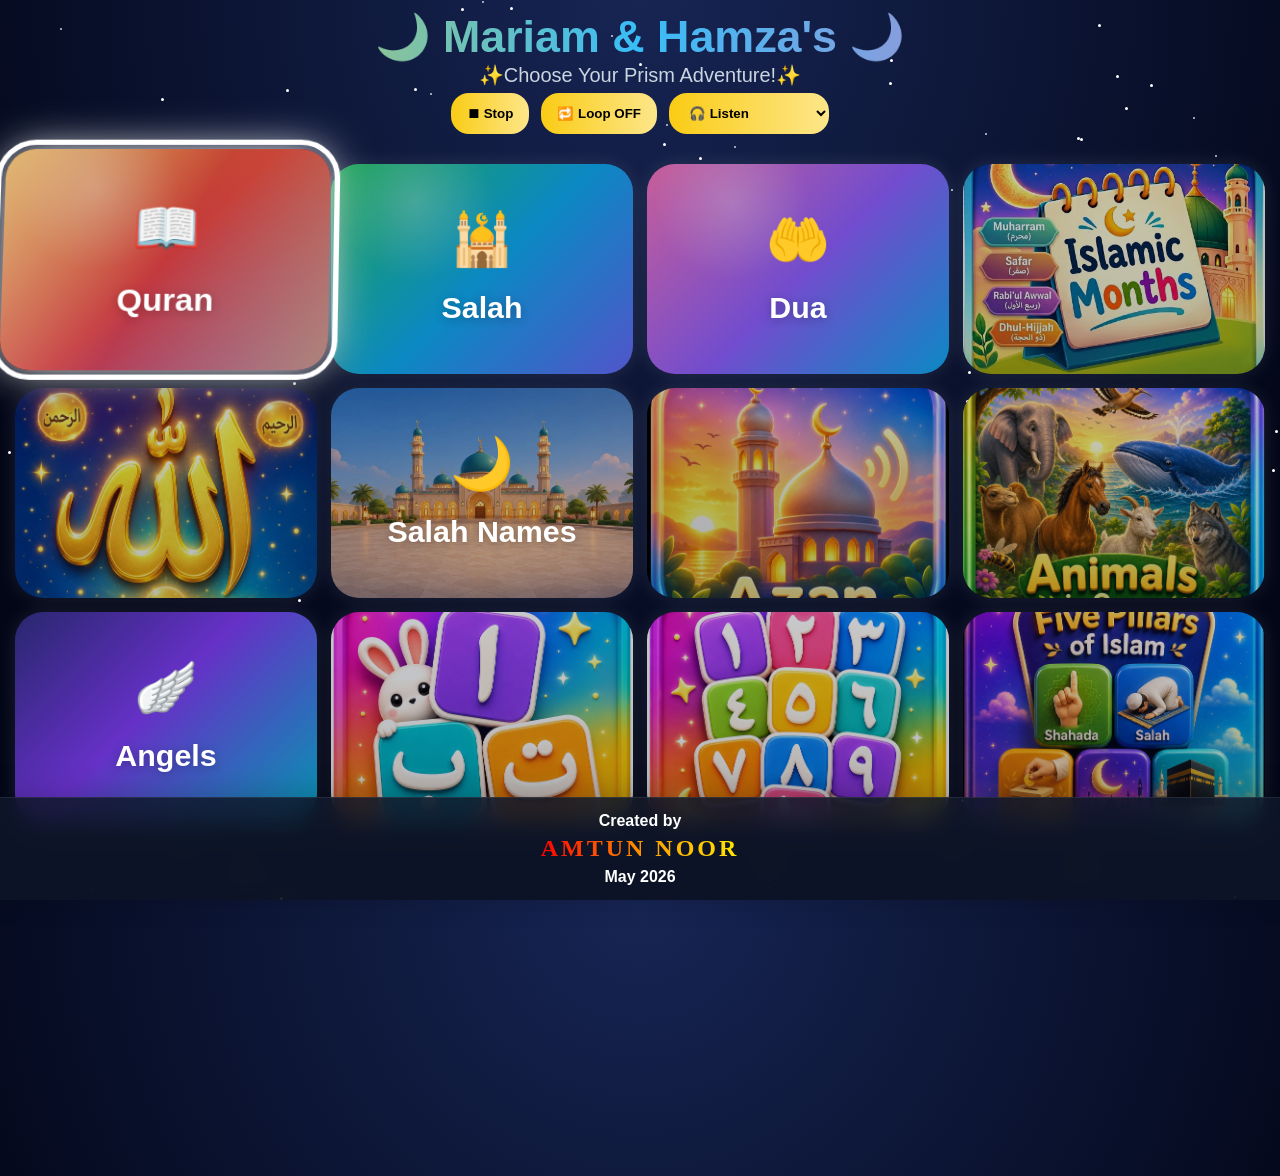
==== commit 499c3f76: "Update index.html" ====
--- a/index.html
+++ b/index.html
@@ -8,7 +8,7 @@
 <meta name="theme-color" content="#0f172a"/>
 
 <link rel="stylesheet" href="styles/prism.css?v690_frozen_release_20260702"/>
-<link rel="stylesheet" href="styles/prism.interactions.css?v7312_targeted_azan_animals_20260719"/>
+<link rel="stylesheet" href="styles/prism.interactions.css?v7313_hotspot_carousel_20260719"/>
 </head>
 
 <body>
@@ -44,10 +44,10 @@
 
 <script src="engines/practice.cue.js?v730_runtime_freeze_20260718"></script>
 <script src="engines/practice.controller.js?v730_runtime_freeze_20260718"></script>
-<script src="engines/scene.navigator.js?v7312_targeted_azan_animals_20260719"></script>
-<script src="engines/selectable.layouts.js?v7312_targeted_azan_animals_20260719"></script>
-<script src="engines/selectable.scene.engine.js?v7312_targeted_azan_animals_20260719"></script>
-<script src="engines/interactive.hotspots.engine.js?v7312_targeted_azan_animals_20260719"></script>
+<script src="engines/scene.navigator.js?v=314diag_20260719"></script>
+<script src="engines/selectable.layouts.js?v7313_hotspot_carousel_20260719"></script>
+<script src="engines/selectable.scene.engine.js?v=314diag_20260719"></script>
+<script src="engines/interactive.hotspots.engine.js?v7313_hotspot_carousel_20260719"></script>
 <script src="engines/prism.legacy.engine.js?v723_final_20260716"></script>
 
 <script>
--- a/styles/prism.interactions.css
+++ b/styles/prism.interactions.css
@@ -68,3 +68,15 @@
 .prism-card-scene .prism-scene-item{display:block!important;visibility:visible!important;min-width:120px;min-height:160px}
 .prism-card-scene .prism-card-face,.prism-card-scene .prism-card-art{display:block;visibility:visible}
 .prism-card-scene .prism-card-art{background-position:center;background-repeat:no-repeat}
+
+
+/* Runtime Freeze v3.1.2 targeted carousel/selection fix. */
+/* Keep layout transforms owned by the layout engine; effects decorate rather than replace them. */
+.prism-card-scene .prism-scene-item.fx-grow.is-active{transform:var(--prism-layout-transform)!important}
+.prism-card-scene .prism-scene-item{border-radius:var(--prism-card-radius,clamp(22px,5.5vw,42px))}
+.prism-card-scene .prism-card-face,.prism-card-scene .prism-card-art,.prism-card-scene .prism-item-mask,.prism-card-scene .prism-item-halo{border-radius:inherit}
+.prism-card-scene .prism-scene-item.is-dimmed .prism-item-mask{background:rgba(3,8,25,var(--prism-inactive-mask,.18));backdrop-filter:saturate(.78) brightness(.88);-webkit-backdrop-filter:saturate(.78) brightness(.88)}
+.prism-card-scene .prism-scene-item.is-dimmed{filter:saturate(.78) brightness(.88)}
+.prism-card-scene .prism-scene-item.is-active{filter:saturate(1.06) brightness(1.03)}
+.prism-hotspot-scene .prism-scene-item{z-index:5}
+.prism-hotspot-scene .prism-scene-item:focus-visible{outline:3px solid rgba(255,230,120,.95);outline-offset:3px}
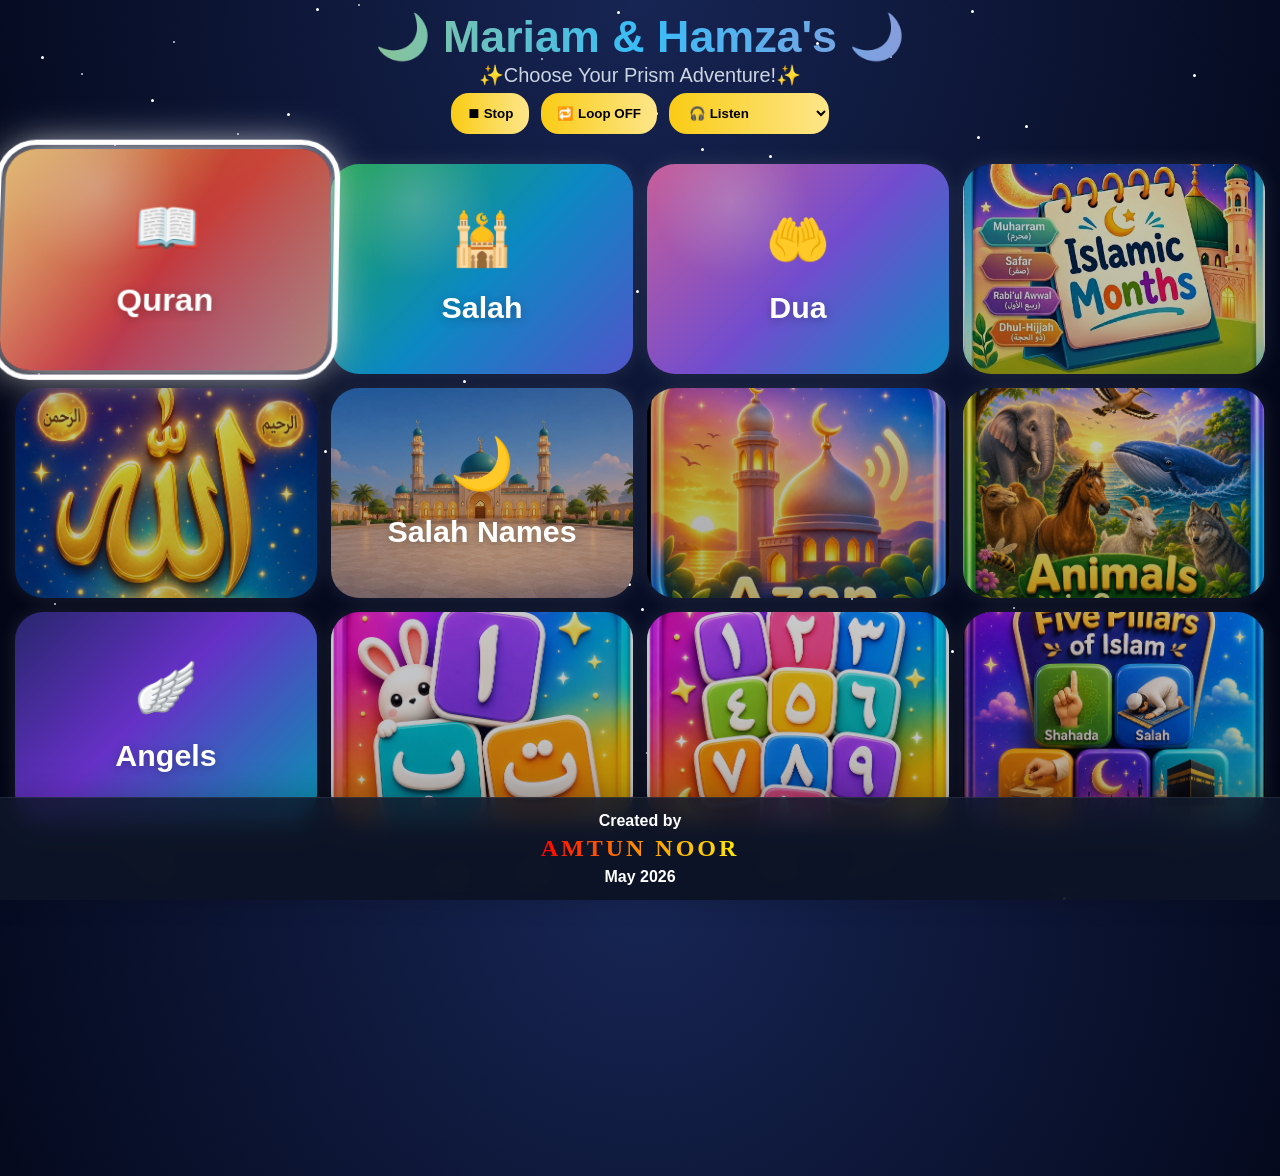
==== commit fc81b8dc: "Update index.html" ====
--- a/index.html
+++ b/index.html
@@ -46,7 +46,7 @@
 <script src="engines/practice.controller.js?v730_runtime_freeze_20260718"></script>
 <script src="engines/scene.navigator.js?v=314diag_20260719"></script>
 <script src="engines/selectable.layouts.js?v7313_hotspot_carousel_20260719"></script>
-<script src="engines/selectable.scene.engine.js?v=314diag_20260719"></script>
+<script src="engines/selectable.scene.engine.js?v=315_activation_fix_20260719"></script>
 <script src="engines/interactive.hotspots.engine.js?v7313_hotspot_carousel_20260719"></script>
 <script src="engines/prism.legacy.engine.js?v723_final_20260716"></script>
 
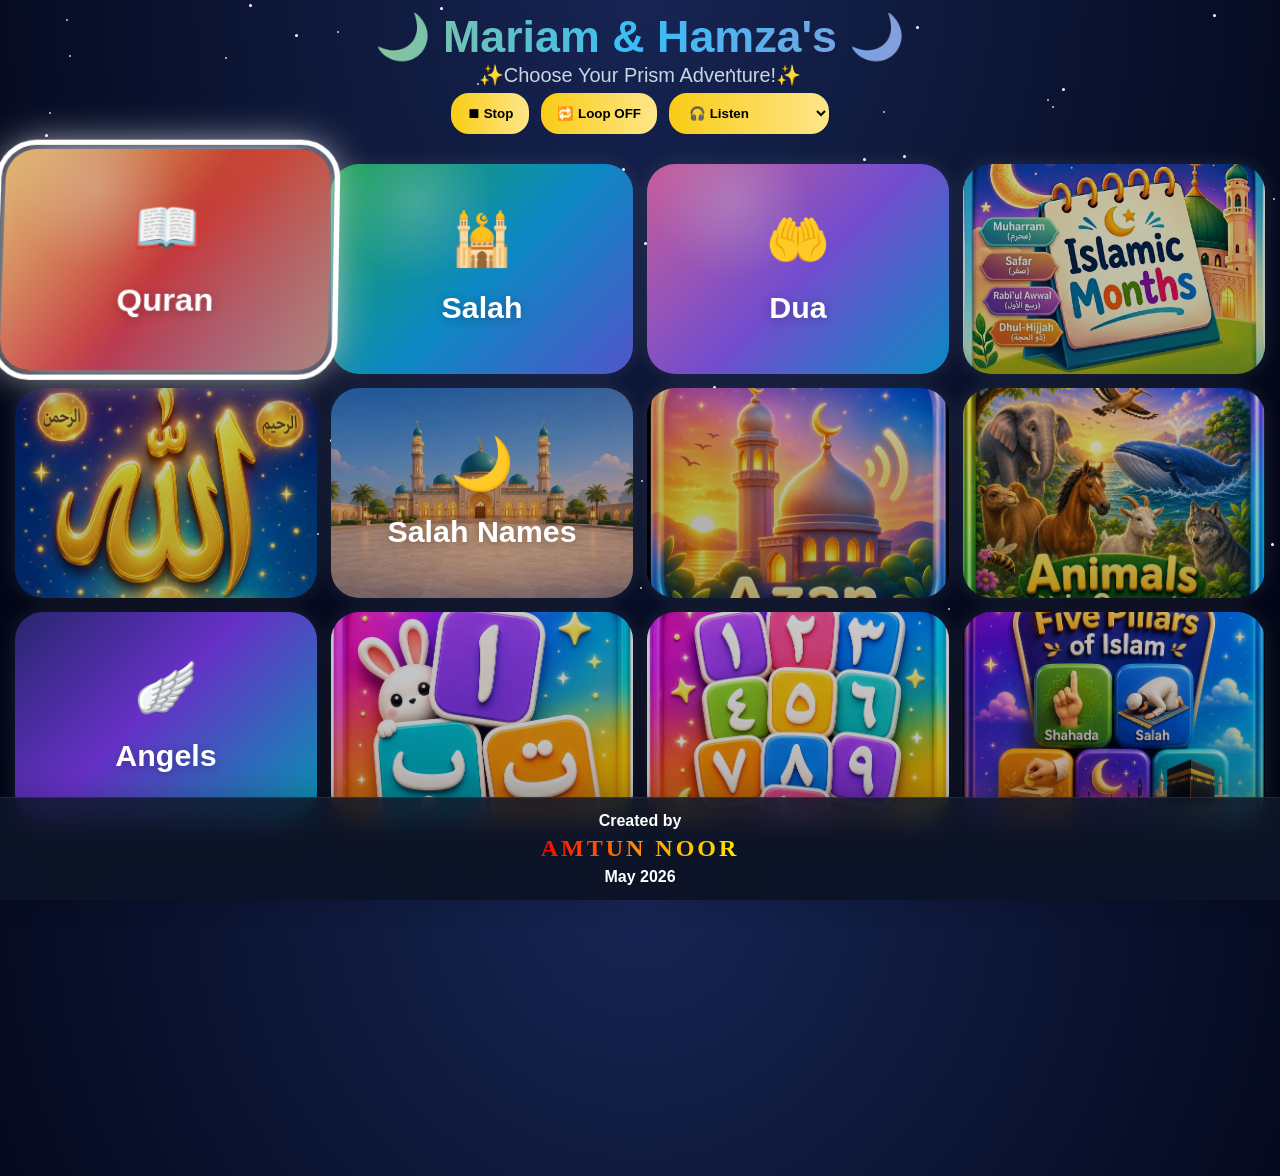
==== commit ab443992: "Update index.html" ====
--- a/index.html
+++ b/index.html
@@ -42,12 +42,12 @@
 </div>
 
 
-<script src="engines/practice.cue.js?v730_runtime_freeze_20260718"></script>
+<script src="engines/practice.cue.js?v316_runtime_stable_20260719"></script>
 <script src="engines/practice.controller.js?v730_runtime_freeze_20260718"></script>
 <script src="engines/scene.navigator.js?v=314diag_20260719"></script>
 <script src="engines/selectable.layouts.js?v7313_hotspot_carousel_20260719"></script>
-<script src="engines/selectable.scene.engine.js?v=315_activation_fix_20260719"></script>
-<script src="engines/interactive.hotspots.engine.js?v7313_hotspot_carousel_20260719"></script>
+<script src="engines/selectable.scene.engine.js?v=316_runtime_stable_20260719"></script>
+<script src="engines/interactive.hotspots.engine.js?v316_runtime_stable_20260719"></script>
 <script src="engines/prism.legacy.engine.js?v723_final_20260716"></script>
 
 <script>
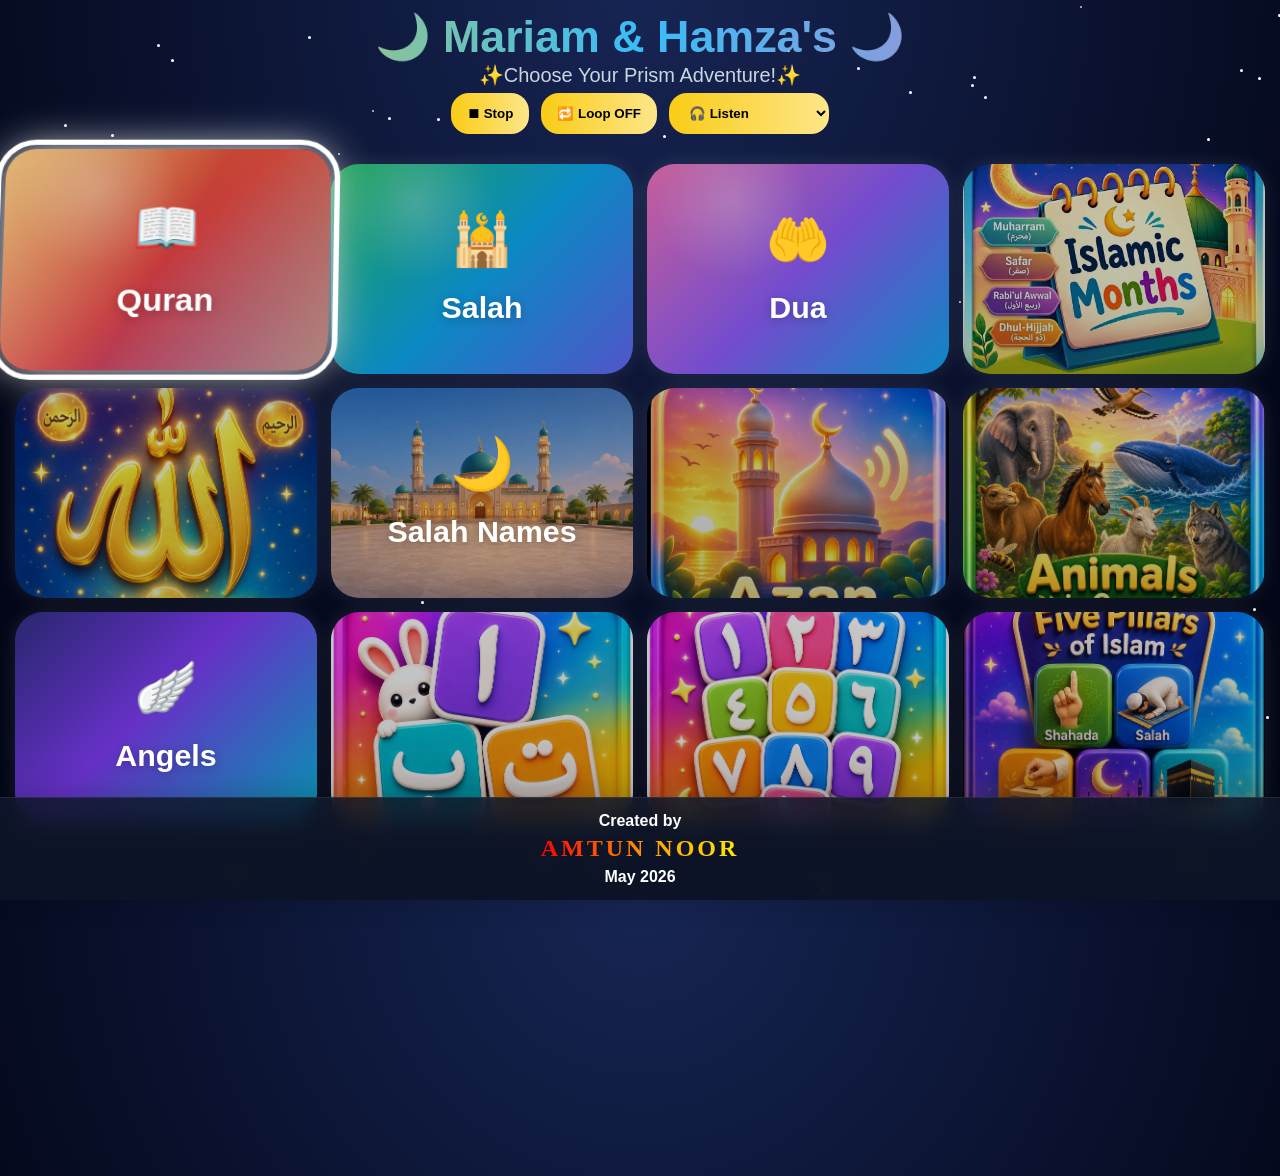
==== commit 6125fcda: "Update index.html" ====
--- a/index.html
+++ b/index.html
@@ -8,7 +8,7 @@
 <meta name="theme-color" content="#0f172a"/>
 
 <link rel="stylesheet" href="styles/prism.css?v690_frozen_release_20260702"/>
-<link rel="stylesheet" href="styles/prism.interactions.css?v7313_hotspot_carousel_20260719"/>
+<link rel="stylesheet" href="styles/prism.interactions.css?v317_runtime_polish_20260720"/>
 </head>
 
 <body>
@@ -42,12 +42,12 @@
 </div>
 
 
-<script src="engines/practice.cue.js?v316_runtime_stable_20260719"></script>
+<script src="engines/practice.cue.js?v317_runtime_polish_20260720"></script>
 <script src="engines/practice.controller.js?v730_runtime_freeze_20260718"></script>
-<script src="engines/scene.navigator.js?v=314diag_20260719"></script>
-<script src="engines/selectable.layouts.js?v7313_hotspot_carousel_20260719"></script>
-<script src="engines/selectable.scene.engine.js?v=316_runtime_stable_20260719"></script>
-<script src="engines/interactive.hotspots.engine.js?v316_runtime_stable_20260719"></script>
+<script src="engines/scene.navigator.js?v=317_runtime_polish_20260720"></script>
+<script src="engines/selectable.layouts.js?v317_runtime_polish_20260720"></script>
+<script src="engines/selectable.scene.engine.js?v=317_runtime_polish_20260720"></script>
+<script src="engines/interactive.hotspots.engine.js?v317_runtime_polish_20260720"></script>
 <script src="engines/prism.legacy.engine.js?v723_final_20260716"></script>
 
 <script>
--- a/styles/prism.interactions.css
+++ b/styles/prism.interactions.css
@@ -80,3 +80,31 @@
 .prism-card-scene .prism-scene-item.is-active{filter:saturate(1.06) brightness(1.03)}
 .prism-hotspot-scene .prism-scene-item{z-index:5}
 .prism-hotspot-scene .prism-scene-item:focus-visible{outline:3px solid rgba(255,230,120,.95);outline-offset:3px}
+
+
+/* Prism Runtime v3.1.7: responsive carousel, scene return and PracticeCue polish. */
+.prism-card-scene .prism-scene-frame{background:radial-gradient(circle at 50% 42%,rgba(27,49,94,.54),rgba(3,10,35,.98) 68%)!important}
+.prism-card-scene .prism-scene-image{display:none!important}
+.prism-scene-item.is-dimmed .prism-item-mask{background:rgba(3,8,25,var(--prism-inactive-mask,.20));backdrop-filter:saturate(.78) brightness(.90);-webkit-backdrop-filter:saturate(.78) brightness(.90)}
+.prism-hotspot-scene .prism-scene-item.is-dimmed{filter:saturate(.76) brightness(.84)}
+.prism-card-scene .prism-scene-item.is-dimmed{filter:saturate(.82) brightness(.91)}
+.prism-card-scene .prism-scene-item.is-active{filter:saturate(1.05) brightness(1.03)}
+.prism-practice-cue-dim{position:absolute;inset:0;z-index:17;background:rgba(2,7,25,.44);backdrop-filter:brightness(.72) saturate(.82);-webkit-backdrop-filter:brightness(.72) saturate(.82);opacity:0;transition:opacity .28s ease;pointer-events:none}
+.prism-interaction-host.is-practice-cue-active .prism-practice-cue-dim{opacity:1}
+.prism-practice-cue-shell{bottom:clamp(54px,7vh,100px);z-index:20;gap:5px}
+.prism-practice-cue-visual{width:clamp(190px,25vw,300px);height:clamp(94px,13vw,142px)}
+.prism-practice-mic{width:clamp(48px,6.2vw,72px);height:clamp(72px,9.5vw,108px)}
+.prism-voice-waves{width:clamp(48px,7vw,82px);height:clamp(64px,8.5vw,96px)}
+.prism-practice-cue-toggle{min-width:clamp(165px,27vw,260px);font-weight:800}
+.prism-scene-back{position:absolute;left:clamp(10px,2vw,24px);top:clamp(10px,2vw,24px);z-index:22;border:1.5px solid rgba(255,255,255,.58);border-radius:999px;padding:9px 15px;background:rgba(7,20,48,.82);backdrop-filter:blur(8px);-webkit-backdrop-filter:blur(8px);color:#fff;font:800 clamp(13px,1.5vw,20px)/1 system-ui,sans-serif;box-shadow:0 4px 16px rgba(0,0,0,.35);cursor:pointer}
+.prism-scene-back:focus-visible{outline:3px solid #52d6ff;outline-offset:3px}
+@media(max-width:700px){
+ .prism-card-scene .prism-scene-layer{overflow:hidden!important}
+ .prism-card-scene .prism-scene-item{transition:transform .28s ease,opacity .28s ease,filter .28s ease}
+ .prism-practice-cue-shell{bottom:max(58px,calc(env(safe-area-inset-bottom) + 48px));gap:2px}
+ .prism-practice-cue-visual{width:190px;height:92px}
+ .prism-practice-mic{width:48px;height:72px}
+ .prism-voice-waves{width:48px;height:64px}
+ .prism-scene-back{left:8px;top:8px;padding:9px 11px}
+ .prism-scene-back span{display:none}
+}
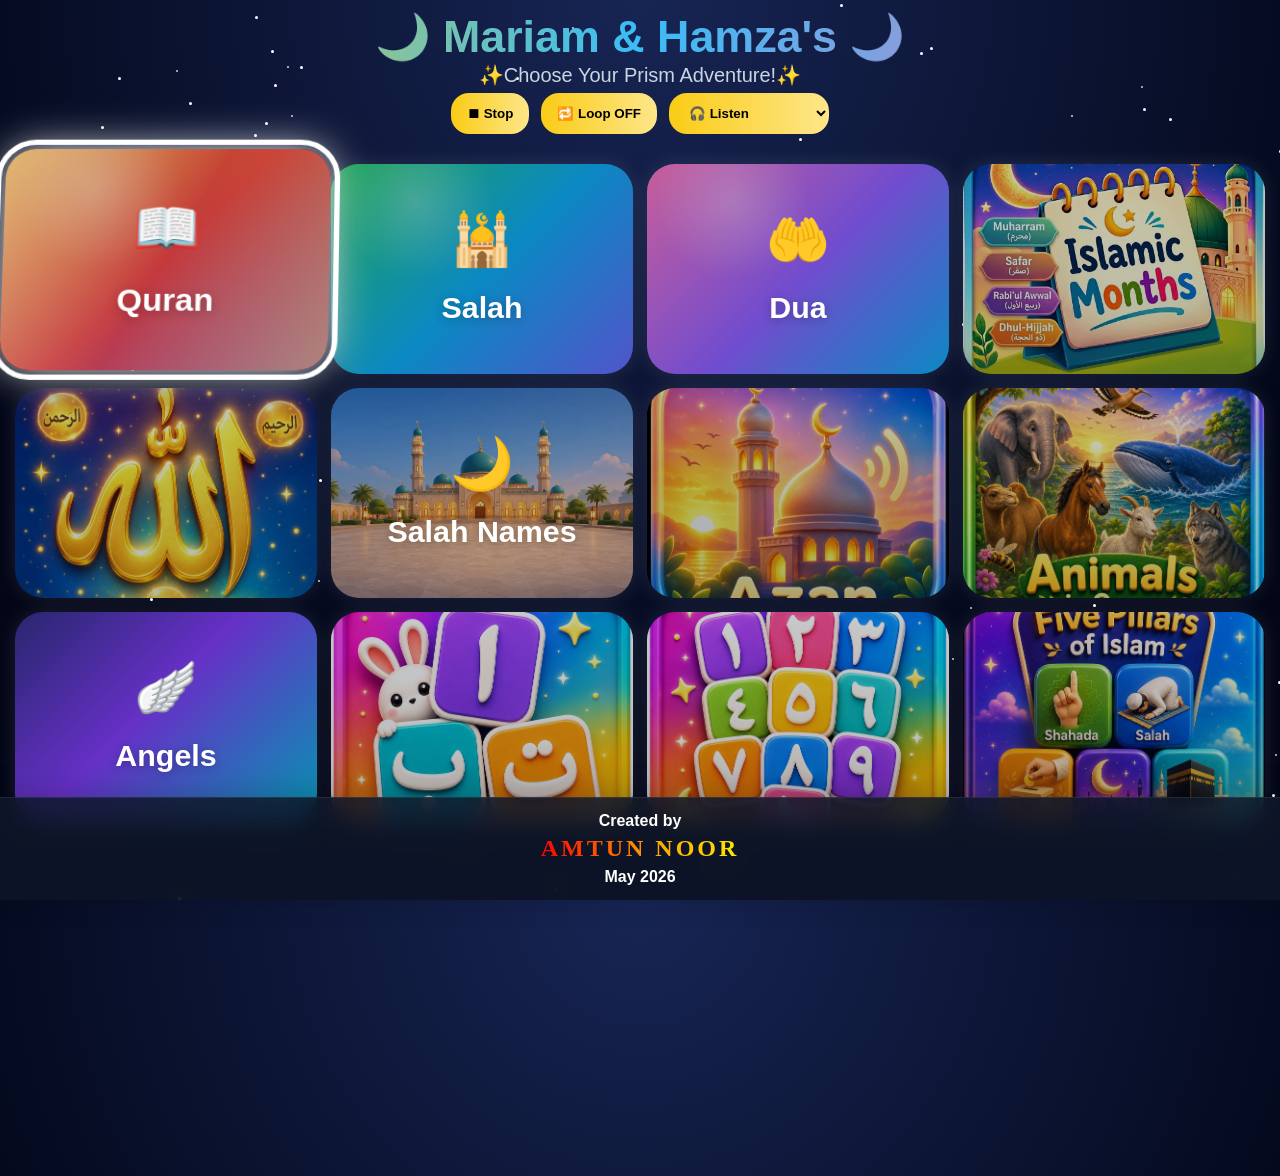
==== commit 102461f6: "Update index.html" ====
--- a/index.html
+++ b/index.html
@@ -8,7 +8,7 @@
 <meta name="theme-color" content="#0f172a"/>
 
 <link rel="stylesheet" href="styles/prism.css?v690_frozen_release_20260702"/>
-<link rel="stylesheet" href="styles/prism.interactions.css?v317_runtime_polish_20260720"/>
+<link rel="stylesheet" href="styles/prism.interactions.css?v318_final_freeze_20260720"/>
 </head>
 
 <body>
@@ -42,12 +42,12 @@
 </div>
 
 
-<script src="engines/practice.cue.js?v317_runtime_polish_20260720"></script>
-<script src="engines/practice.controller.js?v730_runtime_freeze_20260718"></script>
-<script src="engines/scene.navigator.js?v=317_runtime_polish_20260720"></script>
-<script src="engines/selectable.layouts.js?v317_runtime_polish_20260720"></script>
-<script src="engines/selectable.scene.engine.js?v=317_runtime_polish_20260720"></script>
-<script src="engines/interactive.hotspots.engine.js?v317_runtime_polish_20260720"></script>
+<script src="engines/practice.cue.js?v318_final_freeze_20260720"></script>
+<script src="engines/practice.controller.js?v318_final_freeze_20260720"></script>
+<script src="engines/scene.navigator.js?v318_final_freeze_20260720"></script>
+<script src="engines/selectable.layouts.js?v318_final_freeze_20260720"></script>
+<script src="engines/selectable.scene.engine.js?v318_final_freeze_20260720"></script>
+<script src="engines/interactive.hotspots.engine.js?v318_final_freeze_20260720"></script>
 <script src="engines/prism.legacy.engine.js?v723_final_20260716"></script>
 
 <script>
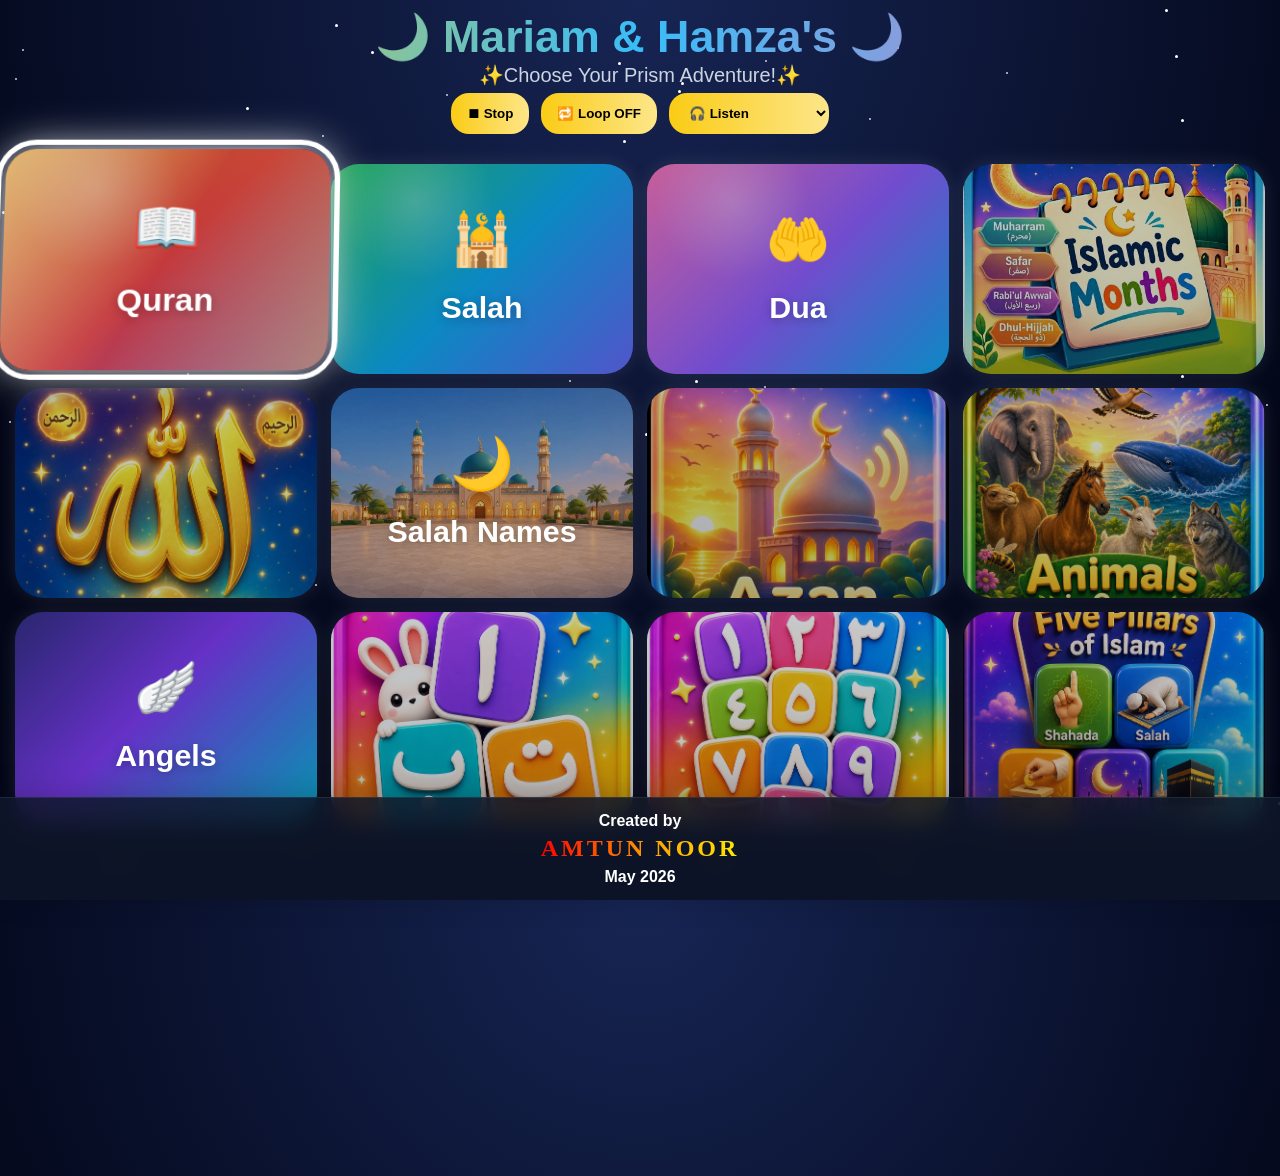
==== commit dcce6aac: "Update index.html" ====
--- a/index.html
+++ b/index.html
@@ -8,7 +8,7 @@
 <meta name="theme-color" content="#0f172a"/>
 
 <link rel="stylesheet" href="styles/prism.css?v690_frozen_release_20260702"/>
-<link rel="stylesheet" href="styles/prism.interactions.css?v318_final_freeze_20260720"/>
+<link rel="stylesheet" href="styles/prism.interactions.css?v320_rc2_20260724"/>
 </head>
 
 <body>
@@ -42,12 +42,12 @@
 </div>
 
 
-<script src="engines/practice.cue.js?v318_final_freeze_20260720"></script>
-<script src="engines/practice.controller.js?v318_final_freeze_20260720"></script>
+<script src="engines/practice.cue.js?v320_rc2_20260724"></script>
+<script src="engines/practice.controller.js?v320_rc2_20260724"></script>
 <script src="engines/scene.navigator.js?v318_final_freeze_20260720"></script>
-<script src="engines/selectable.layouts.js?v318_final_freeze_20260720"></script>
-<script src="engines/selectable.scene.engine.js?v318_final_freeze_20260720"></script>
-<script src="engines/interactive.hotspots.engine.js?v318_final_freeze_20260720"></script>
+<script src="engines/selectable.layouts.js?v320_rc2_20260724"></script>
+<script src="engines/selectable.scene.engine.js?v320_rc2_20260724"></script>
+<script src="engines/interactive.hotspots.engine.js?v320_rc2_20260724"></script>
 <script src="engines/prism.legacy.engine.js?v723_final_20260716"></script>
 
 <script>
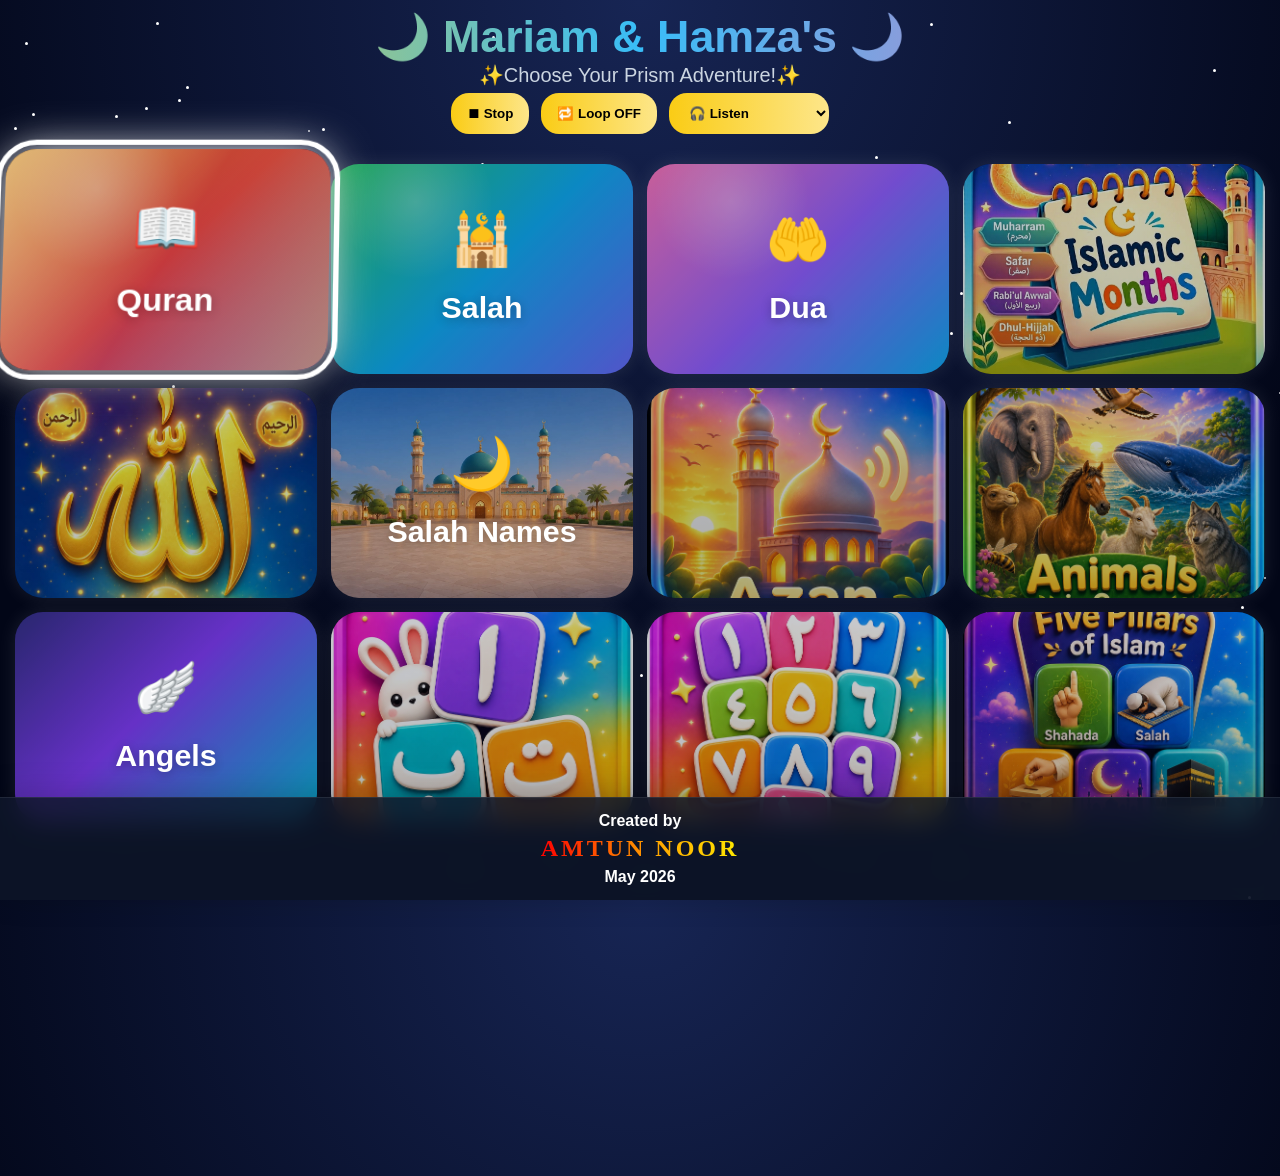
==== commit 463a92c2: "Update index.html" ====
--- a/index.html
+++ b/index.html
@@ -8,7 +8,7 @@
 <meta name="theme-color" content="#0f172a"/>
 
 <link rel="stylesheet" href="styles/prism.css?v690_frozen_release_20260702"/>
-<link rel="stylesheet" href="styles/prism.interactions.css?v320_rc2_20260724"/>
+<link rel="stylesheet" href="styles/prism.interactions.css?v320_rc3_zoom_mic_20260725"/>
 </head>
 
 <body>
@@ -42,12 +42,12 @@
 </div>
 
 
-<script src="engines/practice.cue.js?v320_rc2_20260724"></script>
-<script src="engines/practice.controller.js?v320_rc2_20260724"></script>
+<script src="engines/practice.cue.js?v320_rc3_zoom_mic_20260725"></script>
+<script src="engines/practice.controller.js?v320_rc3_zoom_mic_20260725"></script>
 <script src="engines/scene.navigator.js?v318_final_freeze_20260720"></script>
-<script src="engines/selectable.layouts.js?v320_rc2_20260724"></script>
-<script src="engines/selectable.scene.engine.js?v320_rc2_20260724"></script>
-<script src="engines/interactive.hotspots.engine.js?v320_rc2_20260724"></script>
+<script src="engines/selectable.layouts.js?v320_rc3_zoom_mic_20260725"></script>
+<script src="engines/selectable.scene.engine.js?v320_rc3_zoom_mic_20260725"></script>
+<script src="engines/interactive.hotspots.engine.js?v320_rc3_zoom_mic_20260725"></script>
 <script src="engines/prism.legacy.engine.js?v723_final_20260716"></script>
 
 <script>
--- a/styles/prism.interactions.css
+++ b/styles/prism.interactions.css
@@ -108,3 +108,38 @@
  .prism-scene-back{left:8px;top:8px;padding:9px 11px}
  .prism-scene-back span{display:none}
 }
+
+
+/* Prism v3.2.0 RC2 — final opt-in interaction polish. */
+.prism-card-scene.is-swipe-enabled .prism-scene-layer{touch-action:pan-y;overscroll-behavior-x:contain}
+.prism-card-scene.is-swipe-enabled.is-dragging .prism-scene-item{transition:none!important}
+.prism-card-scene.is-swipe-enabled:not(.is-dragging) .prism-scene-item{transition:transform .32s cubic-bezier(.2,.78,.22,1),opacity .30s ease,filter .30s ease!important}
+
+/* One Habitats control in every orientation; mirrors Prism's yellow menu controls. */
+.prism-scene-back{display:inline-flex!important;align-items:center;justify-content:center;gap:.35em;padding:clamp(8px,1.2vw,12px) clamp(13px,2vw,21px)!important;border:2px solid rgba(255,255,255,.78)!important;border-radius:999px!important;background:linear-gradient(90deg,#facc15,#fde68a)!important;color:#172554!important;box-shadow:inset 0 1px 0 rgba(255,255,255,.72),0 5px 16px rgba(0,0,0,.28),0 0 15px rgba(250,204,21,.22)!important;font-family:"Fredoka","Baloo 2","Nunito",system-ui,sans-serif!important;font-weight:900!important;text-shadow:0 1px 0 rgba(255,255,255,.48)!important}
+.prism-scene-back .prism-back-arrow{font-size:1.18em;line-height:1;color:#1d4ed8}
+.prism-scene-back .prism-habitat-label{display:inline-flex!important;align-items:center;gap:.3em!important}
+.prism-scene-back .prism-habitat-label i{font-style:normal;filter:drop-shadow(0 1px 1px rgba(0,0,0,.22));animation:prism-paw-bounce 2.4s ease-in-out infinite}
+.prism-scene-back .prism-habitat-label i:last-child{animation-delay:.28s}
+@keyframes prism-paw-bounce{0%,72%,100%{transform:translateY(0) rotate(0)}80%{transform:translateY(-3px) rotate(-7deg)}88%{transform:translateY(0) rotate(4deg)}}
+@media(max-width:700px){.prism-scene-back{left:max(8px,env(safe-area-inset-left))!important;top:max(8px,env(safe-area-inset-top))!important;padding:8px 12px!important;font-size:clamp(12px,3.6vw,16px)!important}.prism-scene-back span{display:inline-flex!important}}
+
+/* Generic opt-in image zoom for interactive scenes. */
+.prism-interactive-hotspots.is-zoom-enabled .prism-scene-frame{touch-action:none;overflow:hidden;cursor:zoom-in}
+.prism-interactive-hotspots.is-zoom-enabled .prism-scene-image,.prism-interactive-hotspots.is-zoom-enabled .prism-scene-layer{will-change:transform;transition:transform .10s linear}
+
+/* Premium child-friendly PracticeCue: dimensional mic, glowing grille, listening waves. */
+.prism-practice-cue-visual{isolation:isolate;overflow:visible!important}
+.prism-practice-mic{border:0!important;background:linear-gradient(145deg,#fff5bd 0%,#f6cf55 22%,#d89a1f 58%,#8c5309 100%)!important;border-radius:46% 46% 42% 42%!important;box-shadow:inset 5px 5px 10px rgba(255,255,255,.62),inset -5px -7px 11px rgba(91,48,0,.30),0 0 0 2px rgba(255,237,166,.82),0 0 22px rgba(255,199,55,.55),0 12px 22px rgba(0,0,0,.34)!important;animation:prism-mic-breathe 1.9s ease-in-out infinite}
+.prism-practice-mic::before,.prism-practice-mic::after{content:none!important}
+.prism-mic-grille{position:absolute;left:15%;right:15%;top:10%;height:50%;border-radius:42% 42% 32% 32%;overflow:hidden;background:linear-gradient(180deg,#2e79d6,#0d3c8d 60%,#071e55);box-shadow:inset 0 0 0 2px rgba(192,235,255,.72),inset 0 -8px 14px rgba(0,8,35,.55),0 0 12px rgba(72,202,255,.55)}
+.prism-mic-grille i{position:absolute;left:13%;right:13%;height:2px;background:rgba(216,246,255,.68);box-shadow:0 0 5px rgba(94,220,255,.72)}
+.prism-mic-grille i:nth-child(1){top:18%}.prism-mic-grille i:nth-child(2){top:34%}.prism-mic-grille i:nth-child(3){top:50%}.prism-mic-grille i:nth-child(4){top:66%}.prism-mic-grille i:nth-child(5){top:82%}
+.prism-mic-highlight{position:absolute;left:19%;top:9%;width:18%;height:42%;border-radius:999px;background:linear-gradient(180deg,rgba(255,255,255,.82),rgba(255,255,255,0));filter:blur(.4px);opacity:.7}
+.prism-mic-yoke{position:absolute;left:7%;right:7%;top:42%;height:42%;border:clamp(3px,.42vw,5px) solid #ffe28a;border-top:0;border-radius:0 0 999px 999px;box-shadow:0 0 10px rgba(255,205,68,.5)}
+.prism-mic-stem{position:absolute;left:50%;top:80%;width:10%;height:28%;transform:translateX(-50%);border-radius:999px;background:linear-gradient(90deg,#a9680d,#ffe18a,#a9680d);box-shadow:0 0 7px rgba(255,205,68,.42)}
+.prism-mic-base{position:absolute;left:17%;right:17%;top:103%;height:9%;border-radius:999px;background:linear-gradient(90deg,#9b5b08,#ffe89b 48%,#a36109);box-shadow:0 3px 8px rgba(0,0,0,.35),0 0 10px rgba(255,205,68,.42)}
+.prism-cue-sparkle{position:absolute;color:#fff1a6;text-shadow:0 0 8px #ffd64f,0 0 13px #55dfff;opacity:0;animation:prism-cue-twinkle 2.7s ease-in-out infinite}.prism-cue-sparkle.s1{left:28%;top:10%}.prism-cue-sparkle.s2{right:27%;top:24%;animation-delay:1.1s}
+.prism-practice-cue-shell:not(.is-cue-active) .prism-cue-sparkle{display:none}
+@keyframes prism-mic-breathe{0%,100%{filter:brightness(1);transform:scale(1)}50%{filter:brightness(1.08);transform:scale(1.025)}}
+@keyframes prism-cue-twinkle{0%,70%,100%{opacity:0;transform:scale(.6) rotate(0)}80%{opacity:1;transform:scale(1.15) rotate(20deg)}90%{opacity:.35;transform:scale(.85) rotate(38deg)}}
